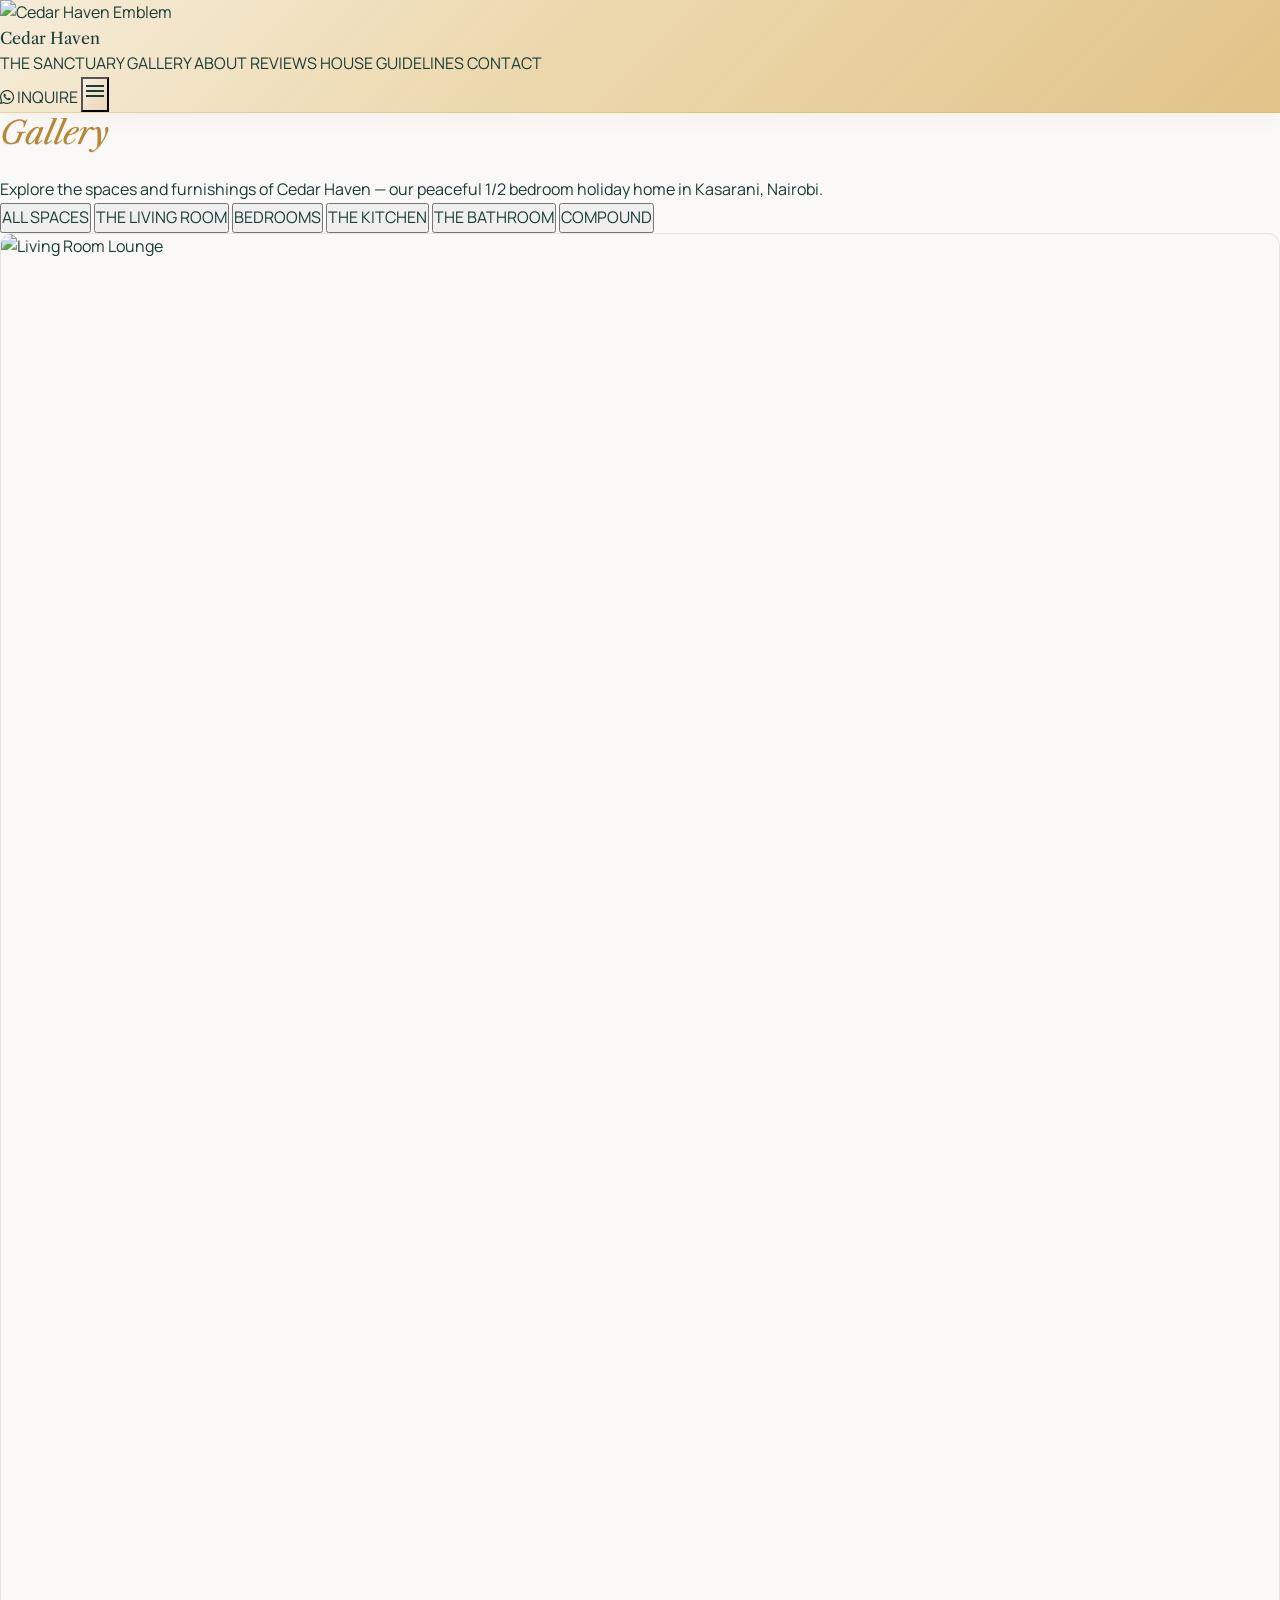
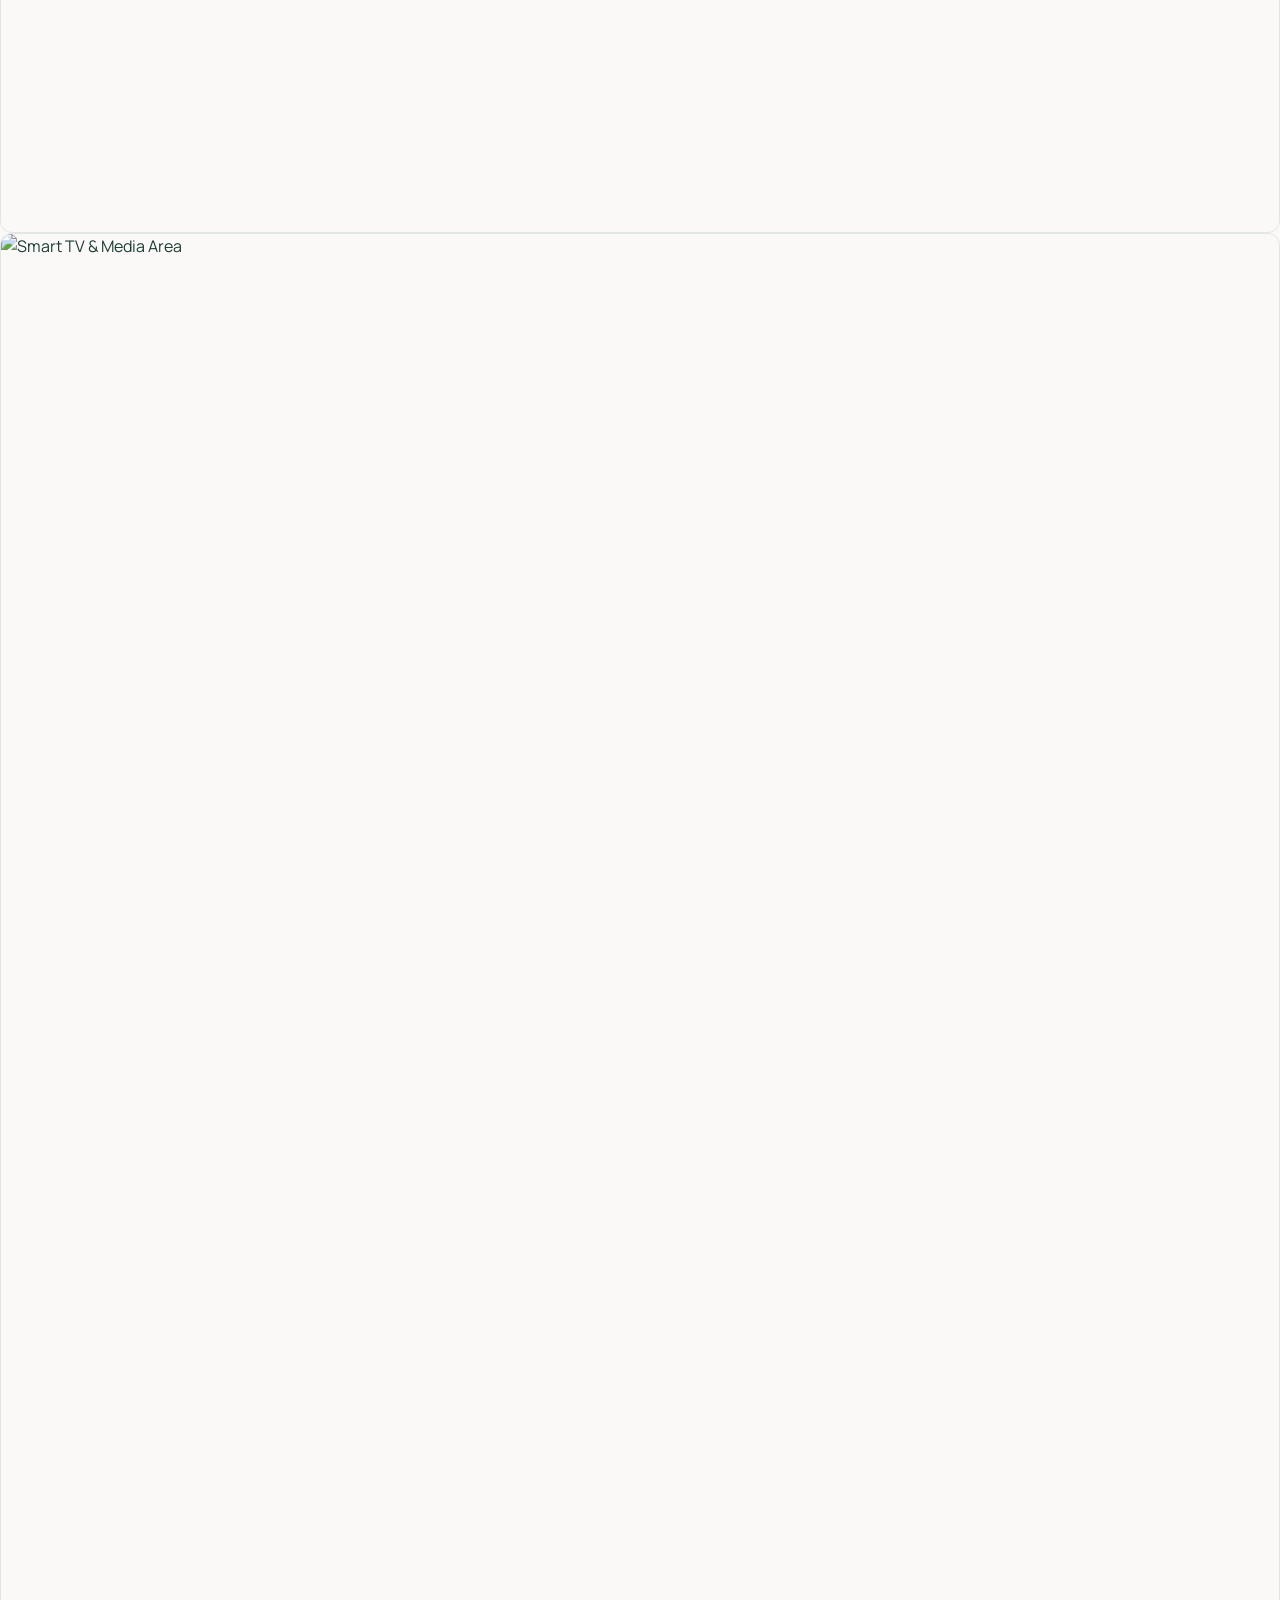
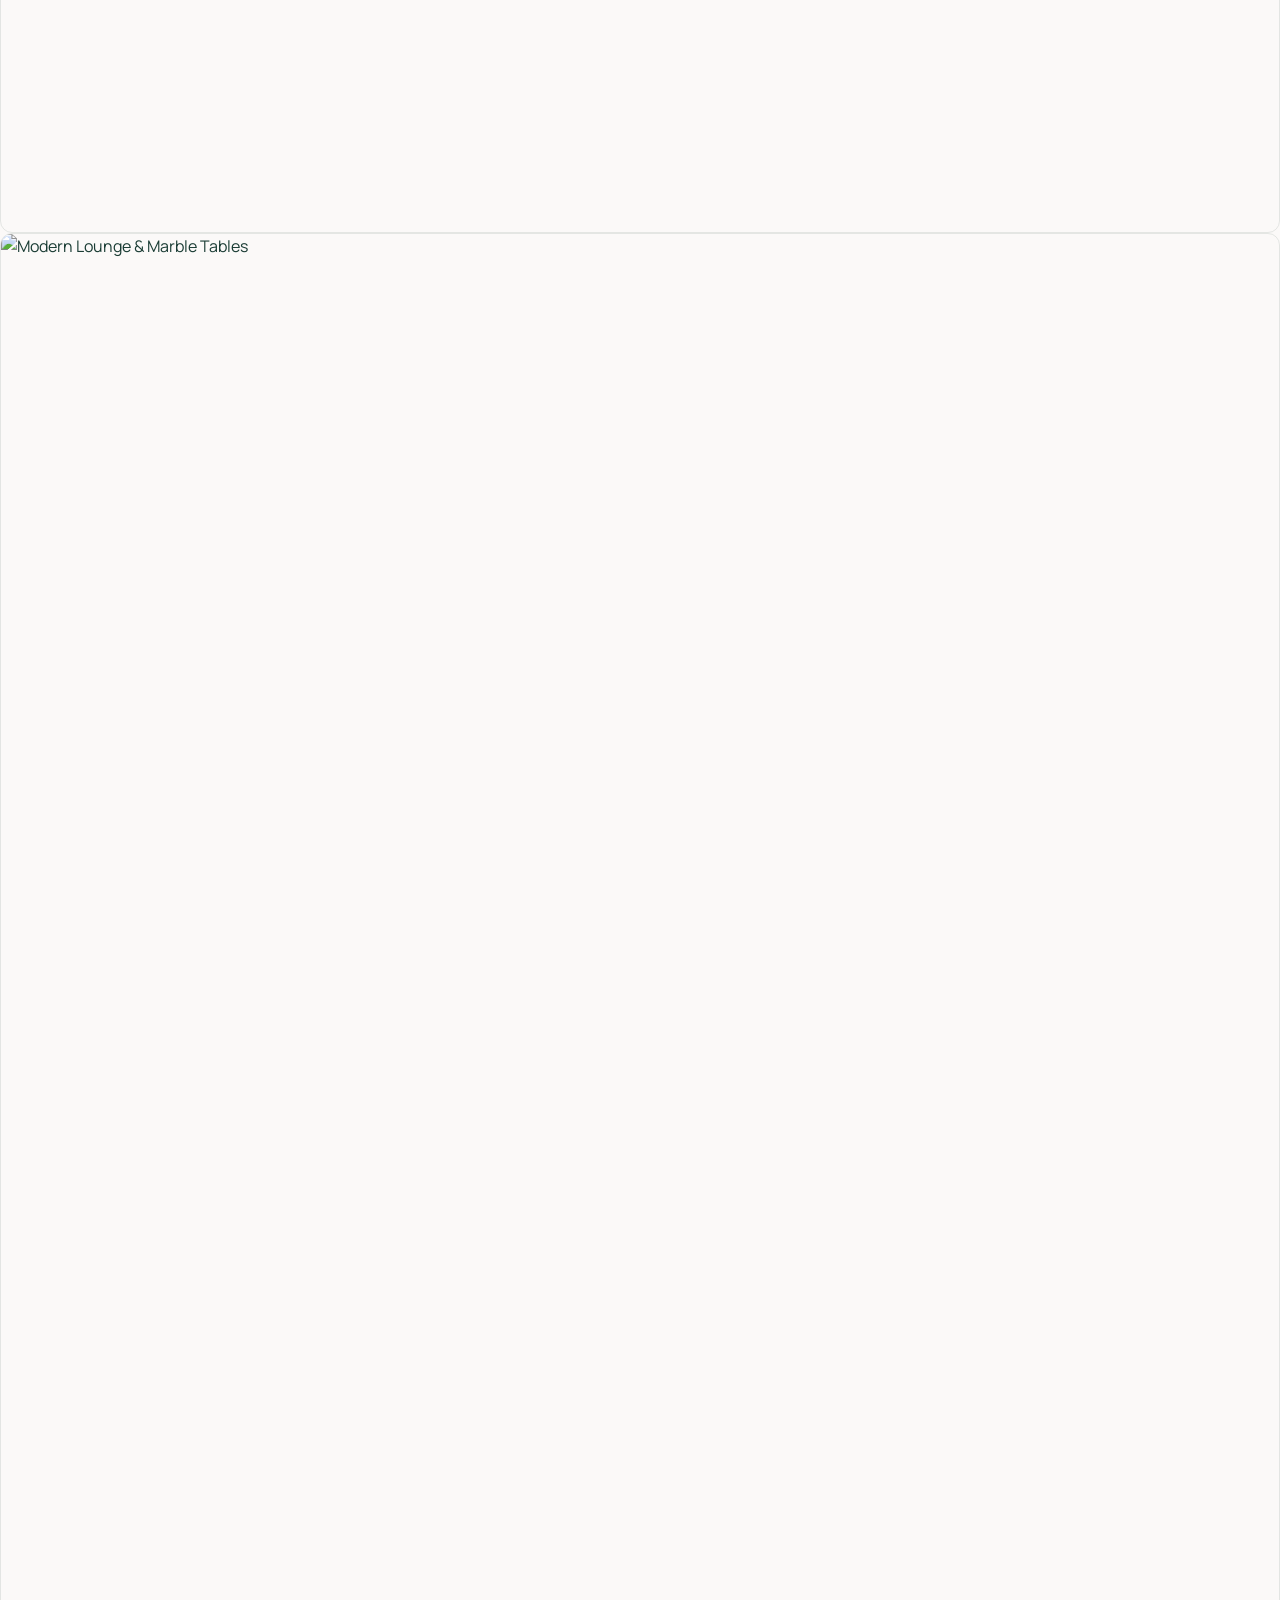
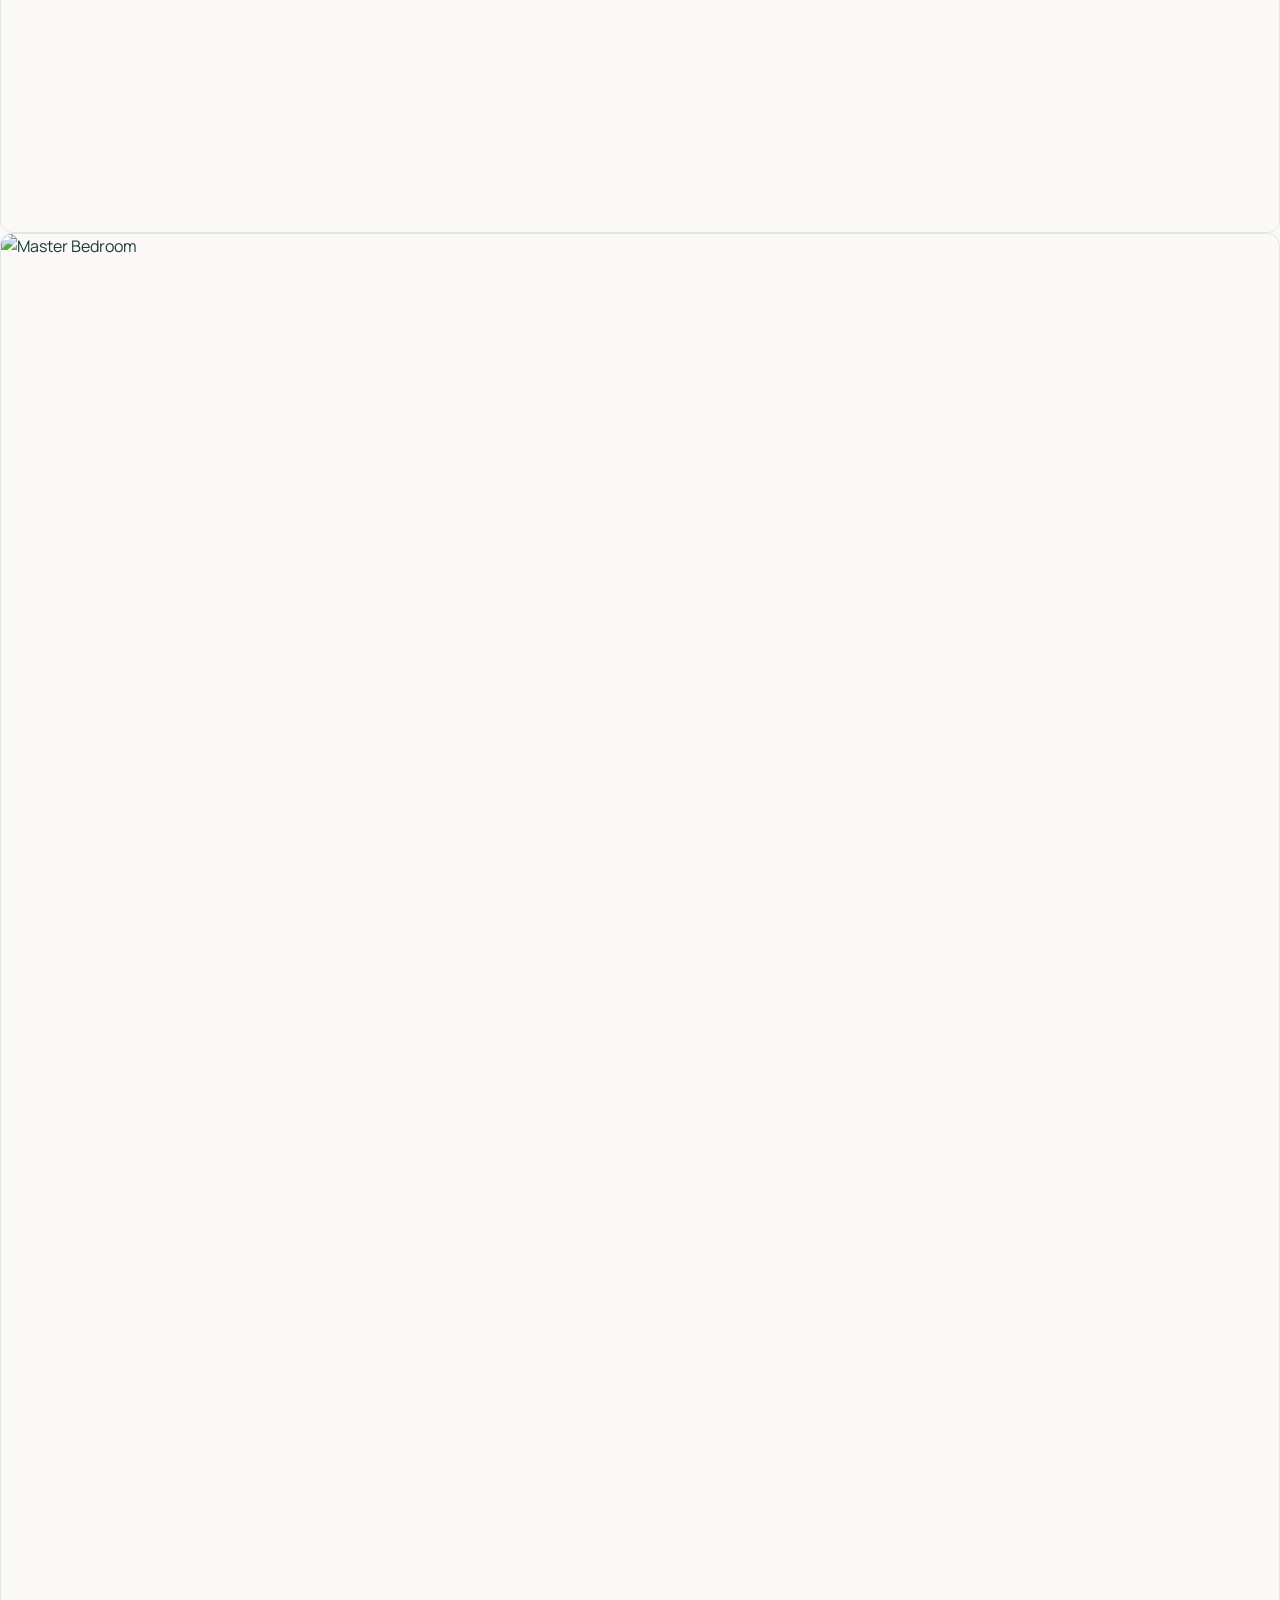
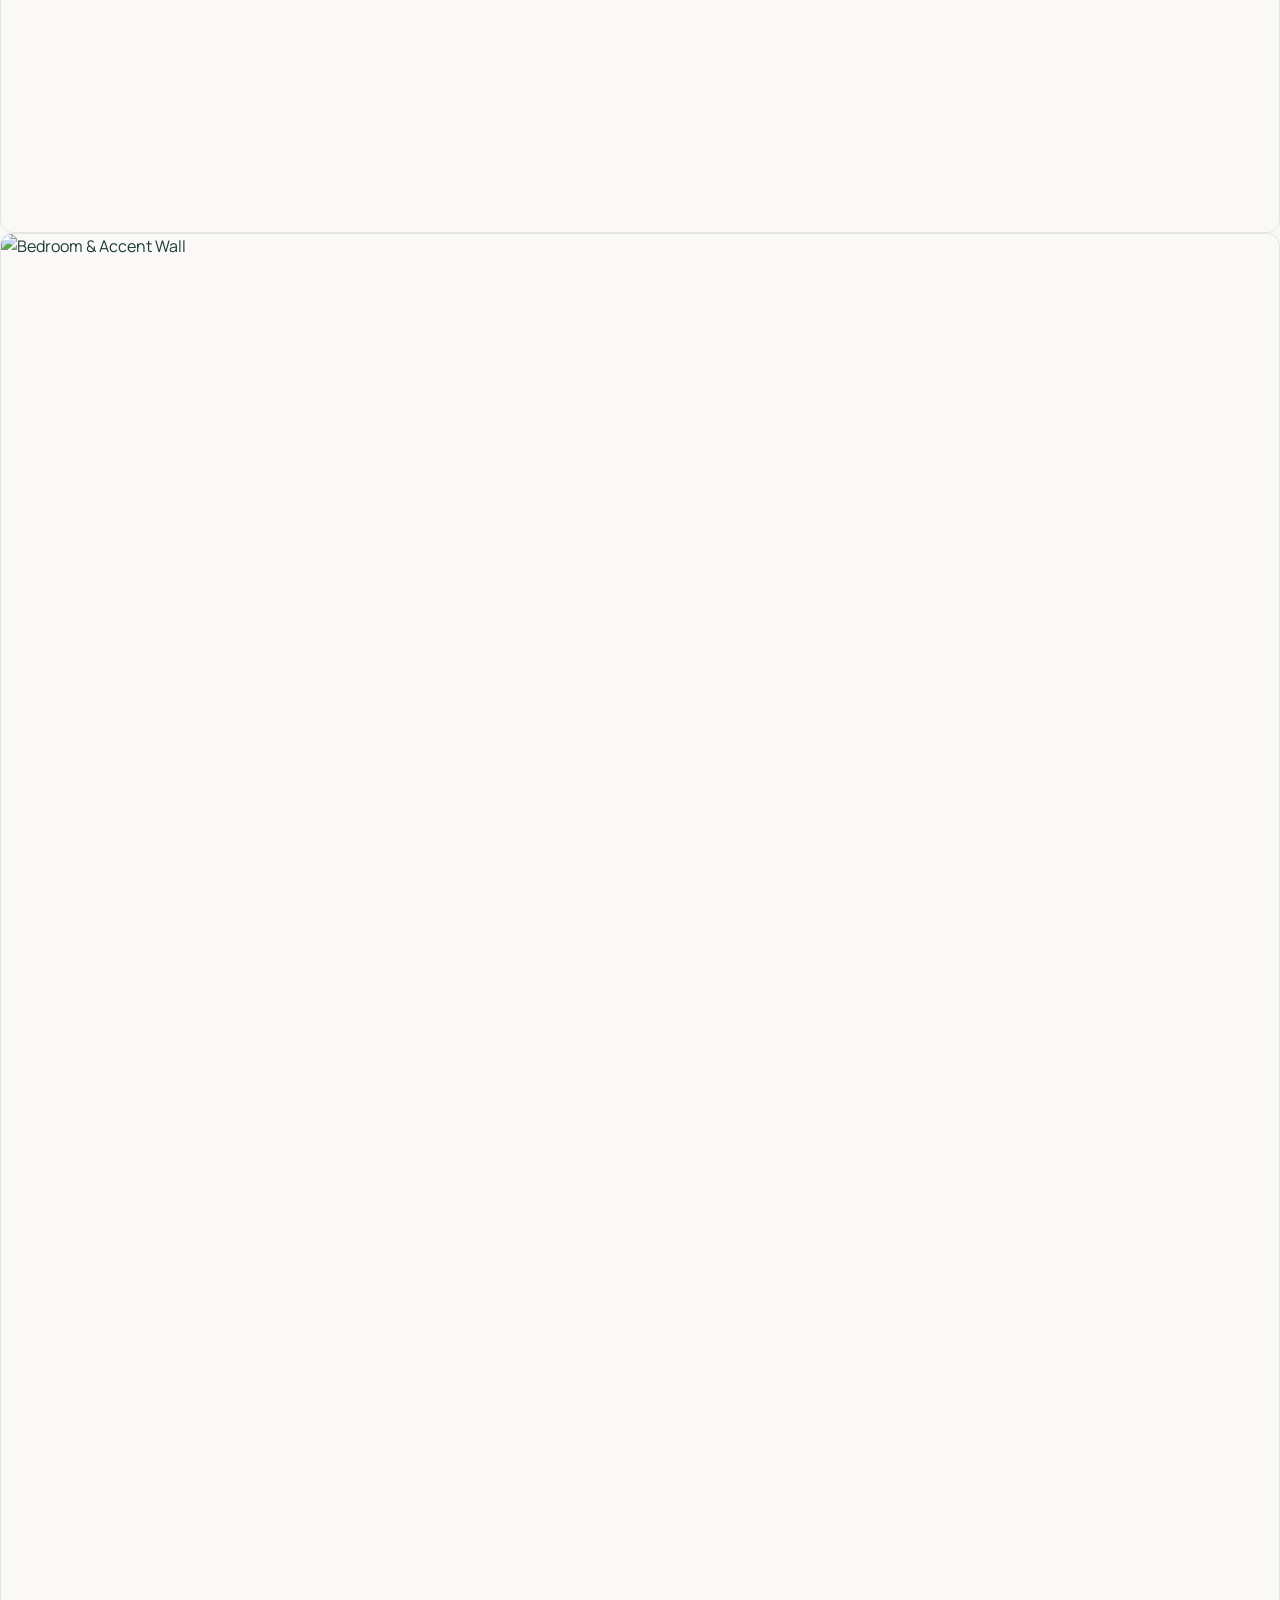
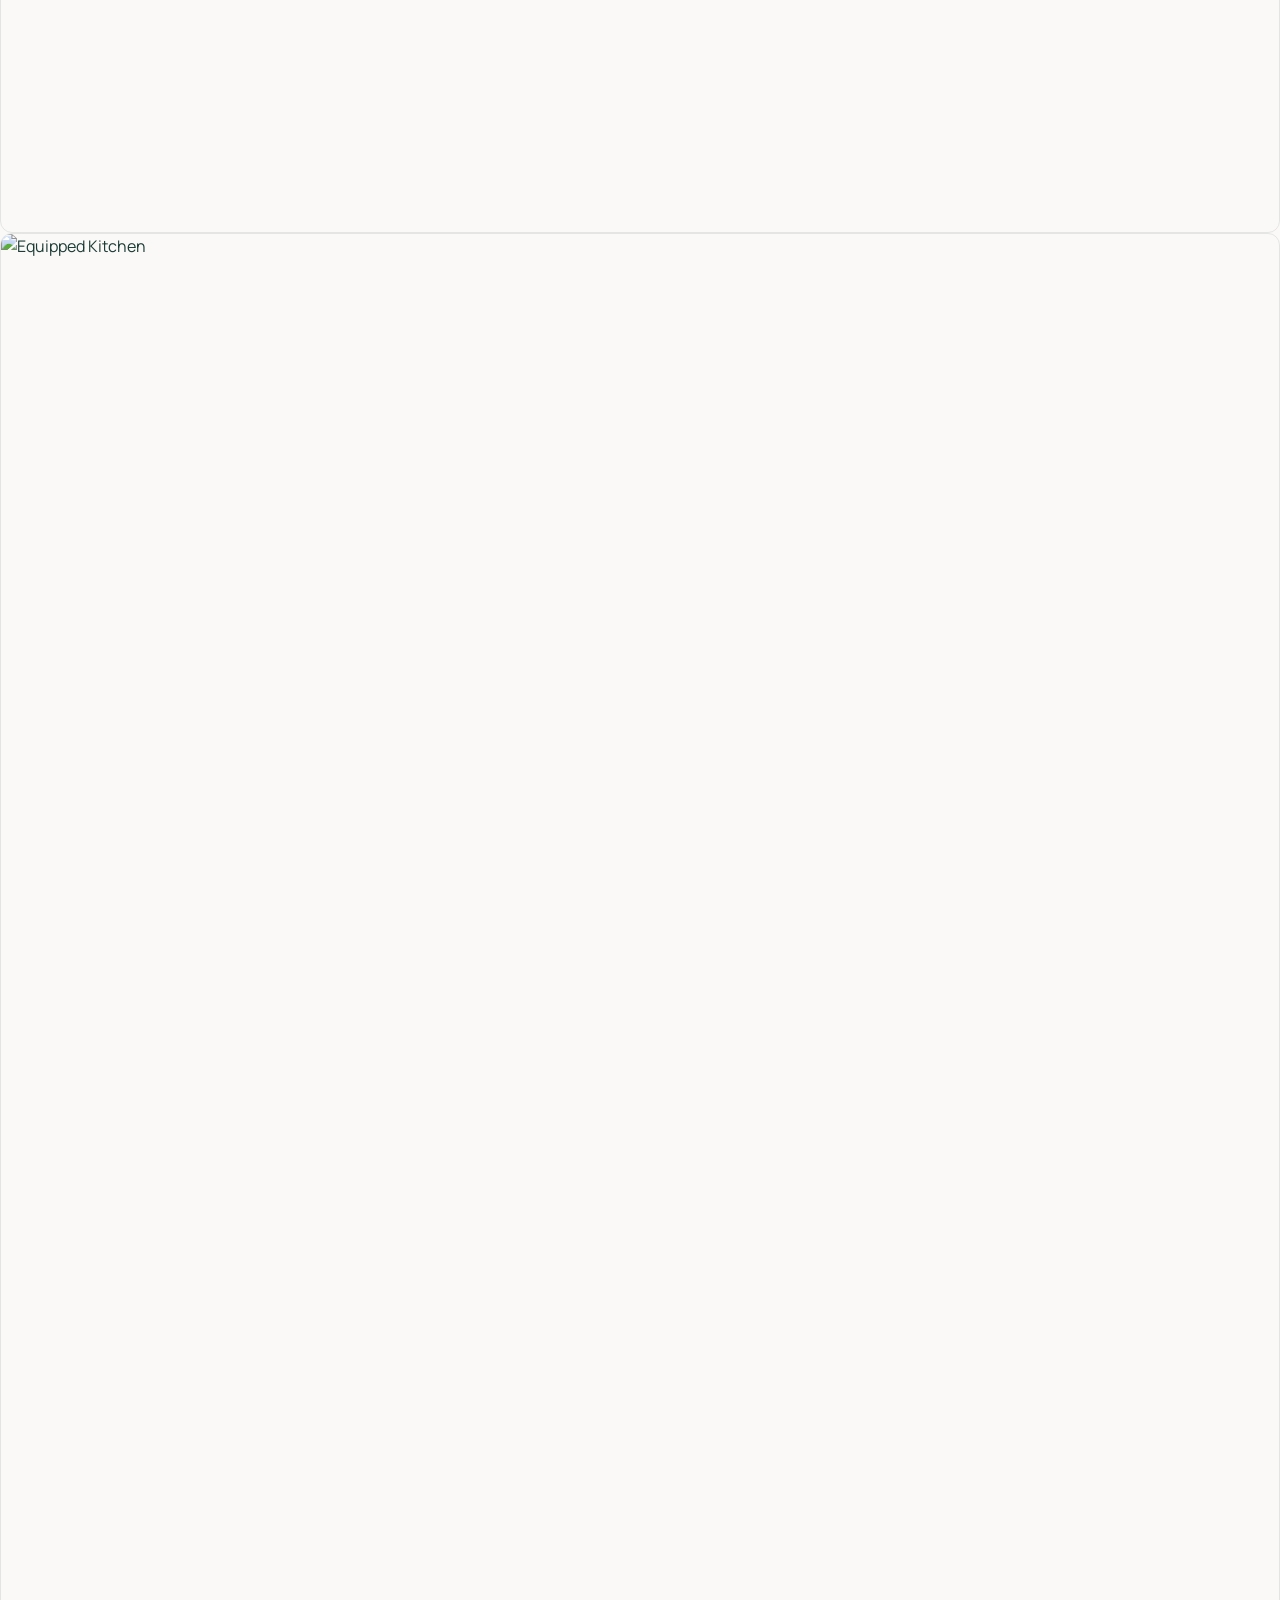
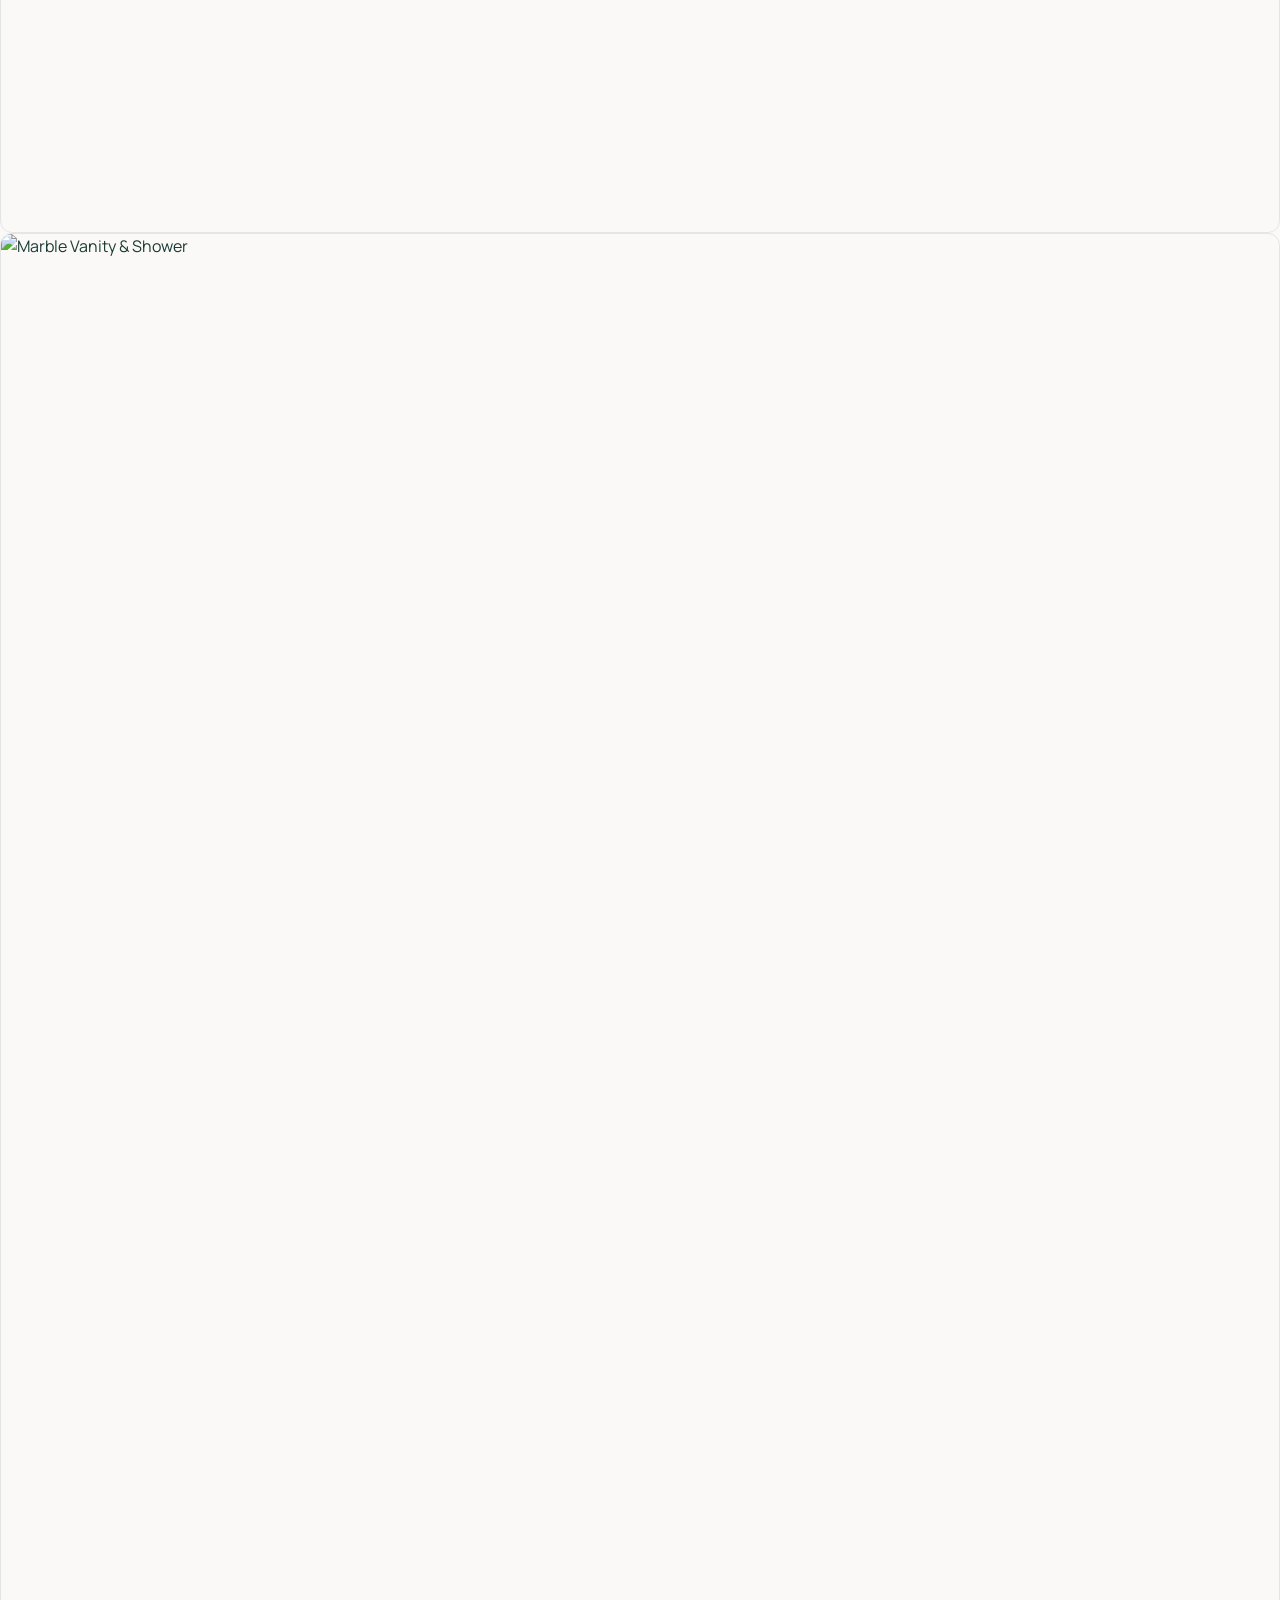
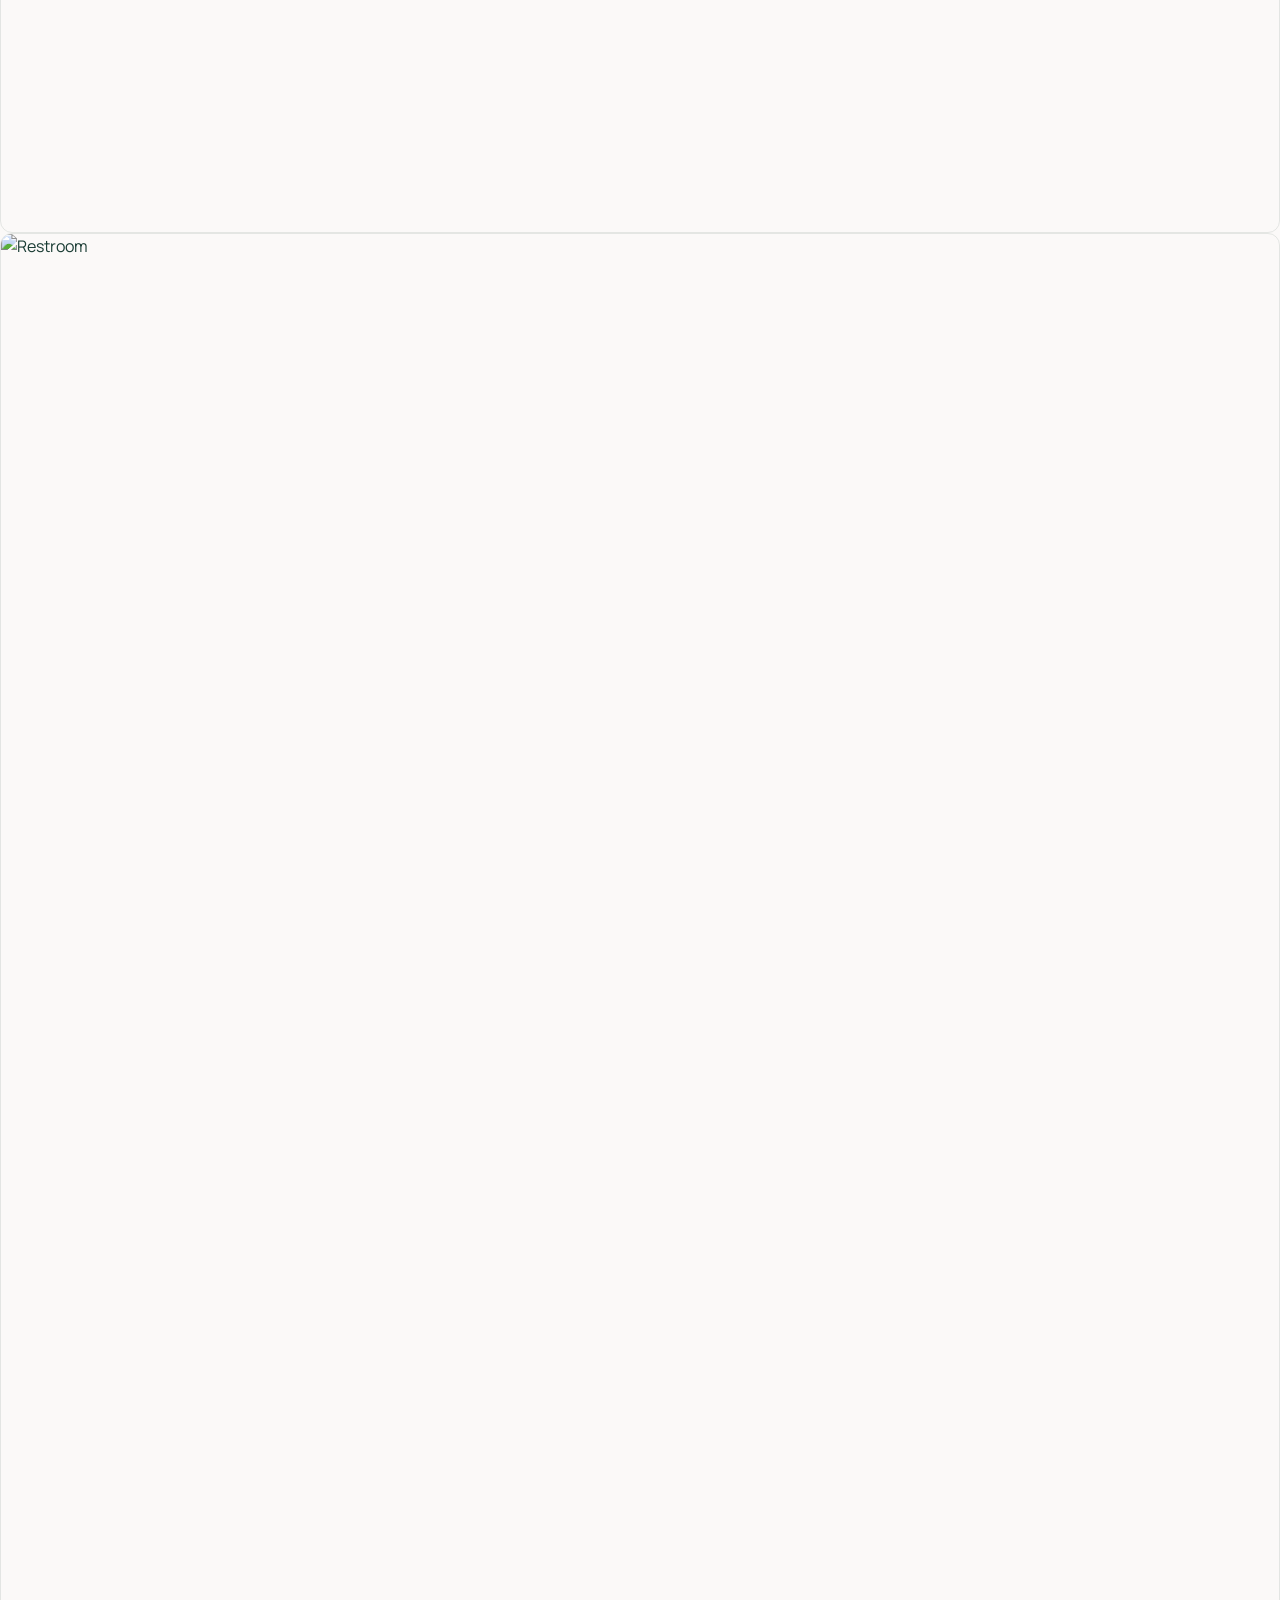
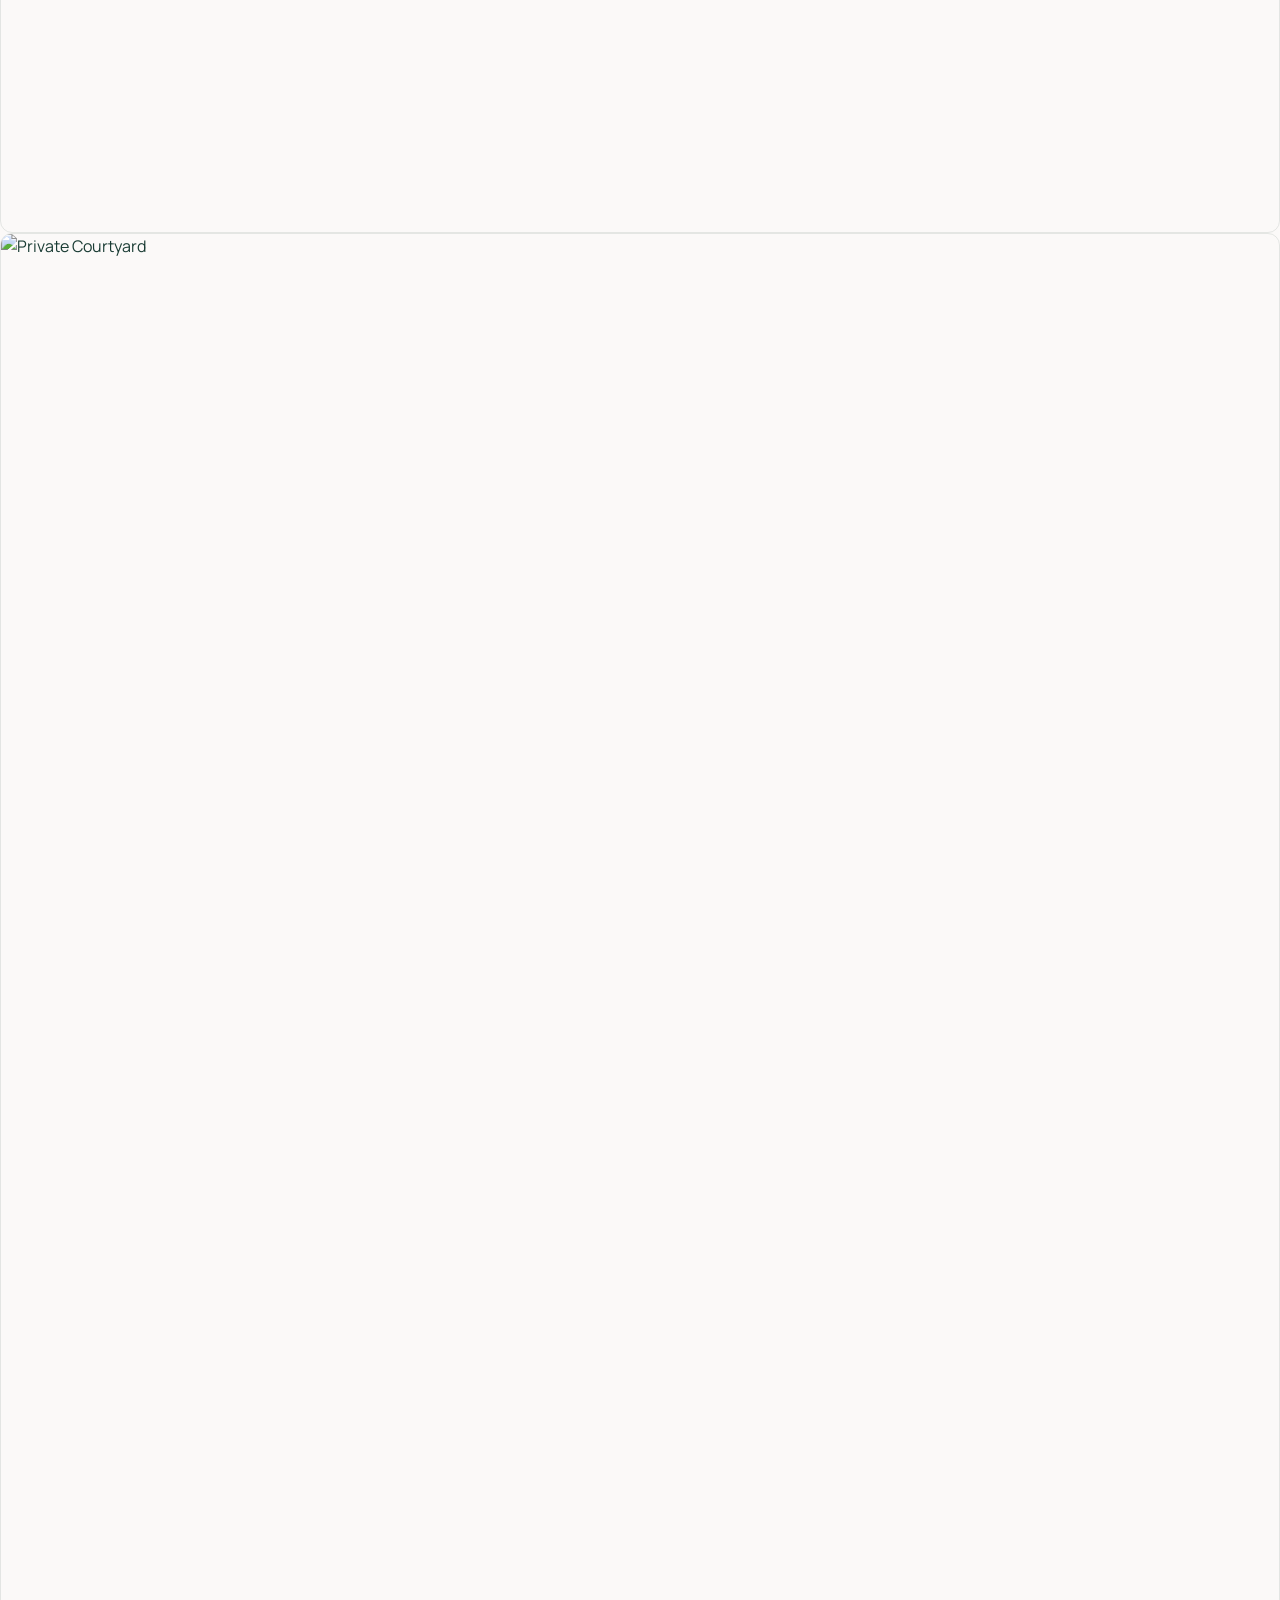
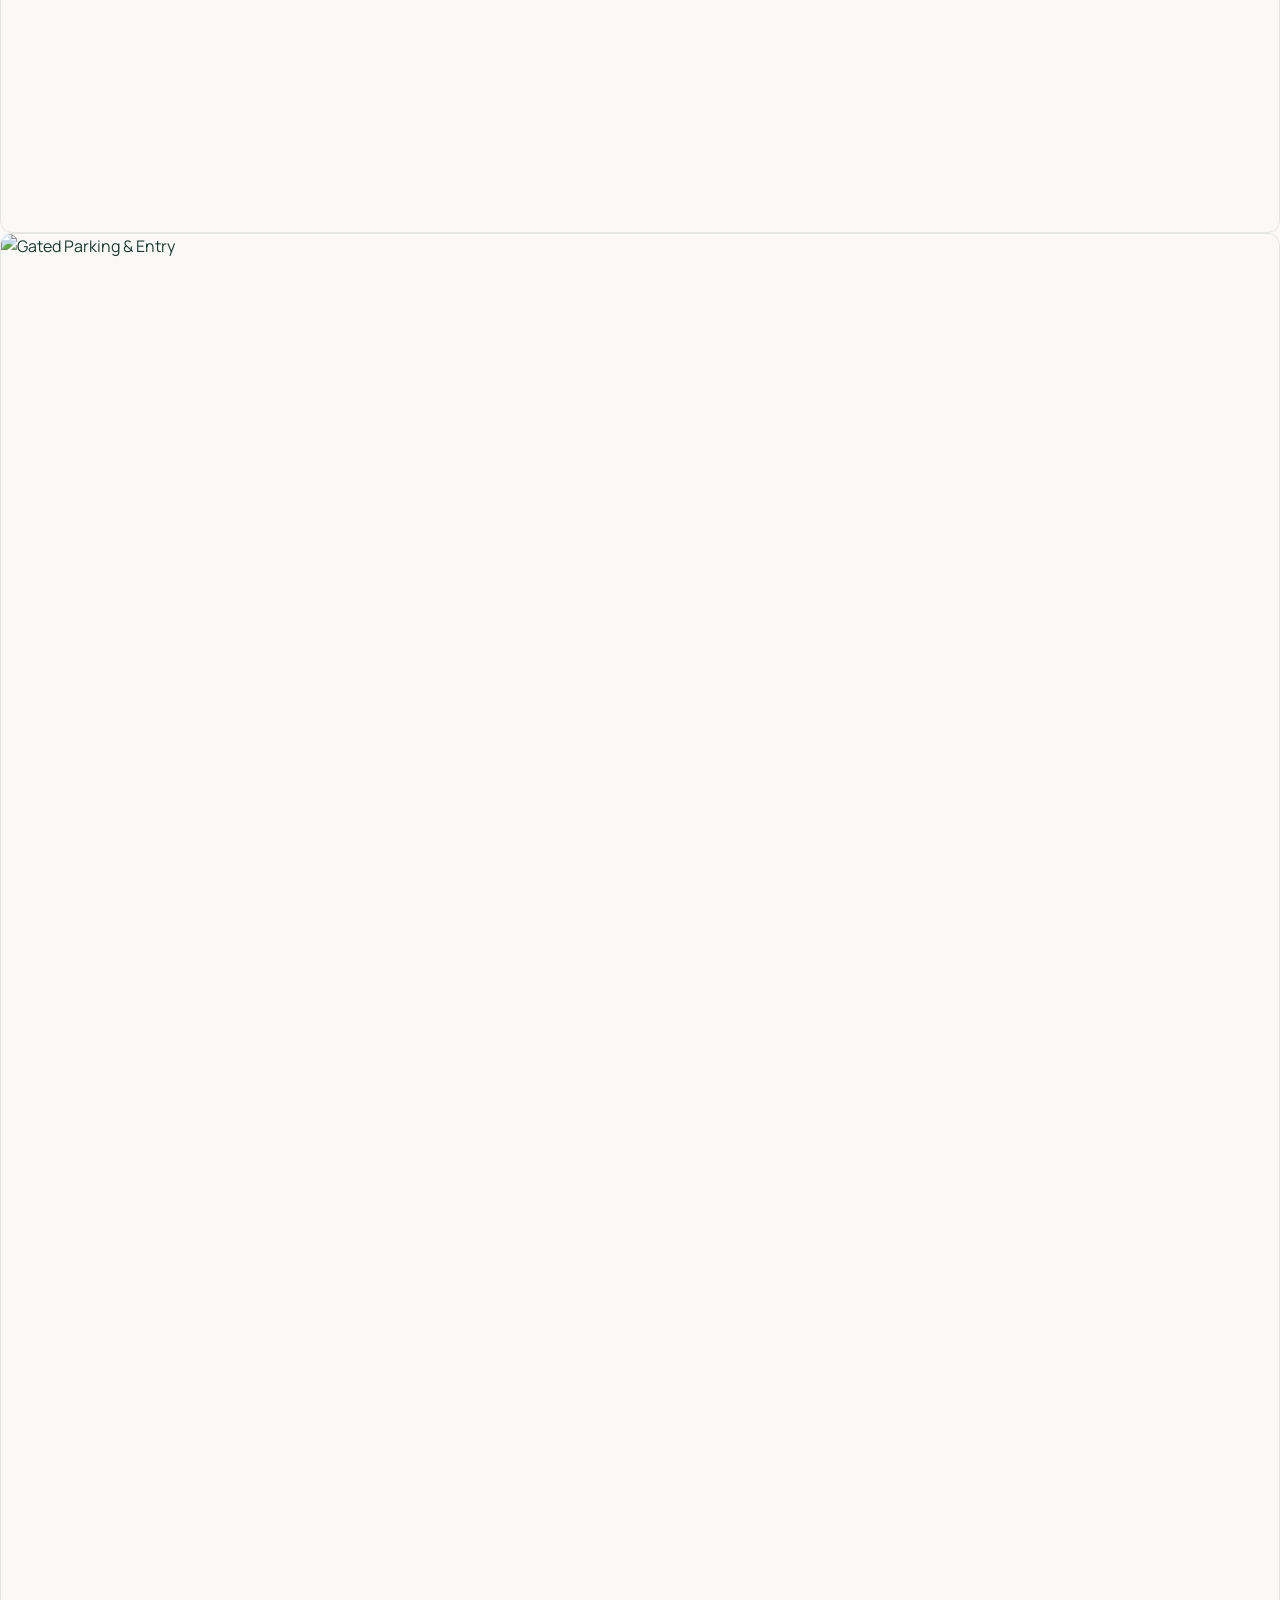
==== gallery.html @ fed71925 "Fixing stylesheet paths" ====
<!DOCTYPE html>
<html class="scroll-smooth" lang="en">
<head>
  <meta charset="utf-8">
  <meta content="width=device-width, initial-scale=1.0" name="viewport">
  <meta name="description" content="Explore the Cedar Haven gallery and discover the warm living spaces, elegant finishes, and peaceful details of our boutique sanctuary in Nairobi.">
  <meta name="keywords" content="Cedar Haven gallery, Kasarani home, boutique sanctuary photos, Nairobi stay interior, peaceful living space">
  <meta name="author" content="Cedar Haven">
  <meta property="og:title" content="Cedar Haven Gallery | Sanctuary Interiors">
  <meta property="og:description" content="A visual tour of Cedar Haven's tranquil interiors and guest-ready spaces in Kasarani, Nairobi.">
  <meta property="og:type" content="website">
  <meta property="og:image" content="https://lh3.googleusercontent.com/aida/[base64]">
  <meta name="twitter:card" content="summary_large_image">
  <meta name="theme-color" content="#1a3c34">
  <title>Gallery | Cedar Haven Boutique Sanctuary in Nairobi</title>

  <link href="https://fonts.googleapis.com" rel="preconnect">
  <link crossorigin="" href="https://fonts.gstatic.com" rel="preconnect">
  <link href="https://fonts.googleapis.com/css2?family=Libre+Caslon+Text:ital,wght@0,400;0,700;1,400&amp;family=Manrope:wght@400;500;600;700&amp;display=swap" rel="stylesheet">
  <link href="https://fonts.googleapis.com/css2?family=Material+Symbols+Outlined:wght,FILL@100..700,0..1&amp;display=swap" rel="stylesheet">
  <link rel="stylesheet" href="https://cdnjs.cloudflare.com/ajax/libs/font-awesome/6.5.1/css/all.min.css">

  <script src="https://cdn.tailwindcss.com"></script>
  <script id="tailwind-config">
    tailwind.config = {
      theme: {
        extend: {
          colors: {
            "primary": "#1a3c34",
            "primary-dark": "#122a24",
            "primary-container": "#1a3c34",
            "secondary": "#c5a059",
            "secondary-gold": "#b38938",
            "surface": "#fbf9f8",
            "surface-dim": "#f4f1ee",
            "surface-container": "#f0ece7",
            "surface-container-high": "#e8e3dc",
            "on-surface": "#1b1c1c",
            "on-surface-variant": "#4a5d58",
            "outline": "#717976"
          },
          fontFamily: {
            headline: ["'Libre Caslon Text'", "serif"],
            body: ["'Manrope'", "sans-serif"]
          }
        }
      }
    };
  </script>

  <style>
    .font-serif-brand { font-family: 'Libre Caslon Text', serif; }
    .font-sans-brand { font-family: 'Manrope', sans-serif; }
    .transition-custom { transition: all 0.4s cubic-bezier(0.4, 0, 0.2, 1); }

    #mobile-sidebar {
      position: fixed;
      top: 0;
      right: 0;
      height: 100vh;
      width: 320px;
      max-width: 85vw;
      background: linear-gradient(160deg, #fdfbf7 0%, #f5ebd7 100%);
      z-index: 100;
      transform: translateX(100%);
      transition: transform 0.45s cubic-bezier(0.4, 0, 0.2, 1);
      box-shadow: -10px 0 40px rgba(14, 43, 32, 0.25);
      overflow-y: auto;
      display: flex;
      flex-direction: column;
    }
    #mobile-sidebar.open { transform: translateX(0); }

    #mobile-overlay {
      position: fixed;
      inset: 0;
      background: rgba(14, 43, 32, 0.55);
      backdrop-filter: blur(3px);
      -webkit-backdrop-filter: blur(3px);
      z-index: 90;
      opacity: 0;
      pointer-events: none;
      transition: opacity 0.4s ease;
    }
    #mobile-overlay.open { opacity: 1; pointer-events: auto; }

    .sidebar-link {
      display: flex;
      align-items: center;
      gap: 0.875rem;
      padding: 1rem 1.75rem;
      font-family: 'Manrope', sans-serif;
      font-size: 0.8125rem;
      letter-spacing: 0.18em;
      text-transform: uppercase;
      color: #1A3C34;
      font-weight: 500;
      border-bottom: 1px solid rgba(197, 160, 89, 0.15);
      transition: background 0.25s ease, color 0.25s ease, padding-left 0.25s ease;
      position: relative;
    }
    .sidebar-link:hover,
    .sidebar-link.active {
      background: rgba(197, 160, 89, 0.12);
      color: #C5A059;
      padding-left: 2rem;
    }
    .sidebar-link.active::before {
      content: '';
      position: absolute;
      left: 0; top: 0; bottom: 0;
      width: 4px;
      background: #C5A059;
    }
    .sidebar-link .material-symbols-outlined {
      font-size: 1.125rem;
      color: #C5A059;
    }

    body.sidebar-open { overflow: hidden; }

    #mobile-sidebar.open .sidebar-link {
      animation: slideInRight 0.4s ease forwards;
      opacity: 0;
    }
    #mobile-sidebar.open .sidebar-link:nth-child(1) { animation-delay: 0.10s; }
    #mobile-sidebar.open .sidebar-link:nth-child(2) { animation-delay: 0.15s; }
    #mobile-sidebar.open .sidebar-link:nth-child(3) { animation-delay: 0.20s; }
    #mobile-sidebar.open .sidebar-link:nth-child(4) { animation-delay: 0.25s; }
    #mobile-sidebar.open .sidebar-link:nth-child(5) { animation-delay: 0.30s; }
    #mobile-sidebar.open .sidebar-link:nth-child(6) { animation-delay: 0.35s; }

    @keyframes slideInRight {
      from { opacity: 0; transform: translateX(20px); }
      to   { opacity: 1; transform: translateX(0); }
    }

    .gallery-item {
      transition: opacity 0.35s ease, transform 0.35s ease, box-shadow 0.3s ease;
    }

    #lightbox { transition: opacity 0.3s ease; }
  </style>

  <link rel="stylesheet" href="css/style.css">
  <link rel="stylesheet" href="css/responsive.css">
</head>

<body class="bg-surface font-sans-brand text-on-surface flex flex-col min-h-screen selection:bg-secondary/20 selection:text-primary">

<!-- ==================== MOBILE SIDEBAR ==================== -->
<div id="mobile-overlay" aria-hidden="true"></div>

<aside id="mobile-sidebar" role="dialog" aria-modal="true" aria-label="Mobile navigation">
  <div class="flex items-center justify-between px-6 py-6 border-b border-secondary/25">
    <a href="index.html" class="flex items-center gap-3">
      <div class="w-11 h-11 rounded-full overflow-hidden border border-secondary/50 shadow-sm flex-shrink-0 bg-primary">
        <img src="https://lh3.googleusercontent.com/aida/[base64]" alt="Cedar Haven Emblem" class="w-full h-full object-cover">
      </div>
      <div class="flex flex-col leading-none">
        <span class="font-serif-brand text-lg tracking-[0.2em] text-primary font-semibold">CEDAR HAVEN</span>
        <span class="text-[9px] uppercase tracking-[0.3em] text-secondary font-semibold mt-1">Boutique Sanctuary</span>
      </div>
    </a>
    <button id="sidebar-close" class="w-9 h-9 rounded-full bg-white/70 border border-secondary/40 flex items-center justify-center text-primary hover:bg-secondary hover:text-white transition-colors" aria-label="Close menu">
      <span class="material-symbols-outlined text-xl">close</span>
    </button>
  </div>

  <nav class="flex flex-col flex-1 py-3">
    <a href="index.html" class="sidebar-link">
      <span class="material-symbols-outlined">home</span>
      <span>The Sanctuary</span>
    </a>
    <a href="gallery.html" class="sidebar-link active">
      <span class="material-symbols-outlined">photo_library</span>
      <span>Gallery</span>
    </a>
    <a href="about.html" class="sidebar-link">
      <span class="material-symbols-outlined">info</span>
      <span>About</span>
    </a>
    <a href="reviews.html" class="sidebar-link">
      <span class="material-symbols-outlined">star</span>
      <span>Reviews</span>
    </a>
    <a href="house-guidelines.html" class="sidebar-link">
      <span class="material-symbols-outlined">gavel</span>
      <span>House Guidelines</span>
    </a>
    <a href="contact.html" class="sidebar-link">
      <span class="material-symbols-outlined">mail</span>
      <span>Contact</span>
    </a>
  </nav>

  <div class="px-6 pb-6 pt-3 border-t border-secondary/25">
    <a href="https://wa.me/254142202815?text=Hello%20Cedar%20Haven%2C%20I%20would%20like%20to%20inquire%20about%20a%20stay" target="_blank" rel="noopener noreferrer" class="flex items-center justify-center gap-2.5 w-full py-3.5 bg-primary text-white rounded-full text-xs font-bold uppercase tracking-[0.2em] shadow-md hover:bg-primary-dark transition-colors">
      <i class="fa-brands fa-whatsapp text-base"></i>
      <span>Inquire via WhatsApp</span>
    </a>
    <p class="text-center text-[10px] tracking-widest uppercase text-primary/50 mt-4">
      Kasarani · Nairobi · Kenya
    </p>
  </div>
</aside>

<!-- ==================== HEADER ==================== -->
<header class="sticky top-0 w-full z-50 transition-all" style="background: linear-gradient(135deg, rgba(245, 235, 215, 0.96) 0%, rgba(236, 215, 171, 0.94) 40%, rgba(223, 190, 126, 0.92) 100%); backdrop-filter: blur(12px); -webkit-backdrop-filter: blur(12px); border-bottom: 1px solid rgba(197, 160, 89, 0.35); box-shadow: rgba(119, 90, 25, 0.08) 0px 4px 20px -2px;">

  <div class="max-w-7xl mx-auto px-6 lg:px-12 h-24 flex items-center justify-between">

    <a href="index.html" class="flex items-center gap-3.5 group">
      <div class="w-11 h-11 rounded-full overflow-hidden border border-secondary/40 shadow-sm flex-shrink-0 bg-primary">
        <img src="https://lh3.googleusercontent.com/aida/[base64]" alt="Cedar Haven Emblem" class="w-full h-full object-cover">
      </div>
      <span class="font-serif-brand text-2xl tracking-[0.18em] uppercase text-primary font-medium group-hover:text-secondary transition-colors duration-300">
        Cedar Haven
      </span>
    </a>

    <nav class="hidden md:flex items-center gap-7 lg:gap-9">
      <a href="index.html" class="font-sans-brand text-xs font-semibold tracking-[0.16em] uppercase text-primary/70 hover:text-secondary transition-colors duration-300">THE SANCTUARY</a>
      <a href="gallery.html" class="font-sans-brand text-xs font-semibold tracking-[0.16em] uppercase text-primary border-b-2 border-secondary pb-0.5">GALLERY</a>
      <a href="about.html" class="font-sans-brand text-xs font-semibold tracking-[0.16em] uppercase text-primary/70 hover:text-secondary transition-colors duration-300">ABOUT</a>
      <a href="reviews.html" class="font-sans-brand text-xs font-semibold tracking-[0.16em] uppercase text-primary/70 hover:text-secondary transition-colors duration-300">REVIEWS</a>
      <a href="house-guidelines.html" class="font-sans-brand text-xs font-semibold tracking-[0.16em] uppercase text-primary/70 hover:text-secondary transition-colors duration-300">HOUSE GUIDELINES</a>
      <a href="contact.html" class="font-sans-brand text-xs font-semibold tracking-[0.16em] uppercase text-primary/70 hover:text-secondary transition-colors duration-300">CONTACT</a>
    </nav>

    <div class="flex items-center gap-4">
      <a href="https://wa.me/254142202815" target="_blank" rel="noopener noreferrer" class="hidden sm:inline-flex items-center gap-2 px-5 py-2.5 rounded-full border border-secondary/60 text-primary text-xs font-semibold tracking-wider hover:bg-secondary hover:text-white transition-all duration-300">
        <i class="fa-brands fa-whatsapp text-sm text-[#25D366]"></i>
        <span>INQUIRE</span>
      </a>
      <button id="sidebar-open" class="md:hidden w-11 h-11 rounded-full border border-secondary/60 flex items-center justify-center text-primary hover:bg-secondary hover:text-white transition-all shadow-sm" style="background: linear-gradient(135deg, #f7efe1 0%, #ebd7b2 100%);" aria-label="Open Navigation Menu">
        <span class="material-symbols-outlined text-2xl">menu</span>
      </button>
    </div>
  </div>
</header>

<!-- ==================== MAIN GALLERY ==================== -->
<main class="flex-1 w-full max-w-7xl mx-auto px-6 lg:px-12 py-14 lg:py-20 flex flex-col items-center">

  <!-- Title -->
  <div class="flex flex-col items-center text-center max-w-3xl mb-14">
    <h1 class="font-serif-brand text-4xl sm:text-5xl lg:text-6xl tracking-tight mb-4" style="font-style: italic; color: rgb(179, 137, 56); text-shadow: rgba(197, 160, 89, 0.15) 0px 1px 2px;">
      Gallery
    </h1>
    <p class="font-sans-brand text-base sm:text-lg text-on-surface-variant font-normal leading-relaxed">
      Explore the spaces and furnishings of Cedar Haven — our peaceful 1/2 bedroom holiday home in Kasarani, Nairobi.
    </p>
  </div>

  <!-- Filter Tabs -->
  <div class="w-full flex justify-center mb-12">
    <div class="inline-flex flex-wrap justify-center gap-2 sm:gap-4 p-1.5 rounded-full bg-surface-container/70 border border-black/5" id="gallery-filters">
      <button class="filter-btn px-5 py-2 rounded-full text-xs font-semibold tracking-wider uppercase text-white bg-primary shadow-sm transition-custom" data-filter="all">ALL SPACES</button>
      <button class="filter-btn px-5 py-2 rounded-full text-xs font-semibold tracking-wider uppercase text-on-surface-variant hover:text-primary hover:bg-white/60 transition-custom" data-filter="living">THE LIVING ROOM</button>
      <button class="filter-btn px-5 py-2 rounded-full text-xs font-semibold tracking-wider uppercase text-on-surface-variant hover:text-primary hover:bg-white/60 transition-custom" data-filter="bedroom">BEDROOMS</button>
      <button class="filter-btn px-5 py-2 rounded-full text-xs font-semibold tracking-wider uppercase text-on-surface-variant hover:text-primary hover:bg-white/60 transition-custom" data-filter="kitchen">THE KITCHEN</button>
      <button class="filter-btn px-5 py-2 rounded-full text-xs font-semibold tracking-wider uppercase text-on-surface-variant hover:text-primary hover:bg-white/60 transition-custom" data-filter="bathroom">THE BATHROOM</button>
      <button class="filter-btn px-5 py-2 rounded-full text-xs font-semibold tracking-wider uppercase text-on-surface-variant hover:text-primary hover:bg-white/60 transition-custom" data-filter="surroundings">COMPOUND</button>
    </div>
  </div>

  <!-- Gallery Grid -->
  <div class="grid grid-cols-1 md:grid-cols-2 lg:grid-cols-3 gap-8 w-full" id="gallery-grid">

    <!-- Item 1: Living Room Lounge -->
    <div class="gallery-item living group relative cursor-pointer h-[480px] rounded-2xl overflow-hidden bg-surface-container shadow-md border border-black/5 transition-custom" data-src="https://lh3.googleusercontent.com/aida/[base64]" data-category="The Living Room" data-title="Living Room Lounge" data-desc="Modular sofa with fluted accent wall and coffee tables.">
      <img alt="Living Room Lounge" class="w-full h-full object-cover transition-transform duration-700 ease-out group-hover:scale-105" src="https://lh3.googleusercontent.com/aida/[base64]">
      <div class="absolute top-4 right-4 z-20 w-8 h-8 rounded-full overflow-hidden bg-primary/80 backdrop-blur-md border border-secondary/40 shadow-sm p-0.5 opacity-90">
        <img src="https://lh3.googleusercontent.com/aida/[base64]" alt="Cedar Haven Logo" class="w-full h-full object-cover rounded-full">
      </div>
      <div class="absolute inset-0 bg-gradient-to-t from-primary/80 via-primary/20 to-transparent opacity-0 group-hover:opacity-100 transition-opacity duration-300 flex flex-col justify-end p-8 text-white">
        <span class="text-xs uppercase tracking-widest text-secondary font-semibold mb-1">The Living Room</span>
        <h3 class="font-serif-brand text-2xl text-white mb-2">Living Room Lounge</h3>
        <p class="text-xs text-white/80 line-clamp-2">Modular sofa with fluted accent wall and coffee tables.</p>
        <div class="mt-4 flex items-center gap-1.5 text-xs text-secondary font-semibold">
          <span>Enlarge View</span>
          <span class="material-symbols-outlined text-sm">fullscreen</span>
        </div>
      </div>
    </div>

    <!-- Item 2: Smart TV & Media Area -->
    <div class="gallery-item living group relative cursor-pointer h-[480px] rounded-2xl overflow-hidden bg-surface-container shadow-md border border-black/5 transition-custom" data-src="https://lh3.googleusercontent.com/aida-public/[base64]" data-category="The Living Room" data-title="Smart TV &amp; Media Area" data-desc="Smart TV, fast Wi-Fi, and beverage station.">
      <img alt="Smart TV &amp; Media Area" class="w-full h-full object-cover transition-transform duration-700 ease-out group-hover:scale-105" src="https://lh3.googleusercontent.com/aida-public/[base64]">
      <div class="absolute top-4 right-4 z-20 w-8 h-8 rounded-full overflow-hidden bg-primary/80 backdrop-blur-md border border-secondary/40 shadow-sm p-0.5 opacity-90">
        <img src="https://lh3.googleusercontent.com/aida/[base64]" alt="Cedar Haven Logo" class="w-full h-full object-cover rounded-full">
      </div>
      <div class="absolute inset-0 bg-gradient-to-t from-primary/80 via-primary/20 to-transparent opacity-0 group-hover:opacity-100 transition-opacity duration-300 flex flex-col justify-end p-8 text-white">
        <span class="text-xs uppercase tracking-widest text-secondary font-semibold mb-1">The Living Room</span>
        <h3 class="font-serif-brand text-2xl text-white mb-2">Smart TV &amp; Media Area</h3>
        <p class="text-xs text-white/80 line-clamp-2">Smart TV, fast Wi-Fi, and beverage station.</p>
        <div class="mt-4 flex items-center gap-1.5 text-xs text-secondary font-semibold">
          <span>Enlarge View</span>
          <span class="material-symbols-outlined text-sm">fullscreen</span>
        </div>
      </div>
    </div>

    <!-- Item 3: Modern Lounge & Marble Tables -->
    <div class="gallery-item living group relative cursor-pointer h-[480px] rounded-2xl overflow-hidden bg-surface-container shadow-md border border-black/5 transition-custom" data-src="https://lh3.googleusercontent.com/aida-public/[base64]" data-category="The Living Room" data-title="Modern Lounge &amp; Marble Tables" data-desc="Cream sectional sofa, nested marble coffee tables, and sheer curtain light.">
      <img alt="Modern Lounge &amp; Marble Tables" class="w-full h-full object-cover transition-transform duration-700 ease-out group-hover:scale-105" src="https://lh3.googleusercontent.com/aida-public/[base64]">
      <div class="absolute top-4 right-4 z-20 w-8 h-8 rounded-full overflow-hidden bg-primary/80 backdrop-blur-md border border-secondary/40 shadow-sm p-0.5 opacity-90">
        <img src="https://lh3.googleusercontent.com/aida/[base64]" alt="Cedar Haven Logo" class="w-full h-full object-cover rounded-full">
      </div>
      <div class="absolute inset-0 bg-gradient-to-t from-primary/80 via-primary/20 to-transparent opacity-0 group-hover:opacity-100 transition-opacity duration-300 flex flex-col justify-end p-8 text-white">
        <span class="text-xs uppercase tracking-widest text-secondary font-semibold mb-1">The Living Room</span>
        <h3 class="font-serif-brand text-2xl text-white mb-2">Modern Lounge &amp; Marble Tables</h3>
        <p class="text-xs text-white/80 line-clamp-2">Cream sectional sofa, nested marble coffee tables, and sheer curtain light.</p>
        <div class="mt-4 flex items-center gap-1.5 text-xs text-secondary font-semibold">
          <span>Enlarge View</span>
          <span class="material-symbols-outlined text-sm">fullscreen</span>
        </div>
      </div>
    </div>

    <!-- Item 4: Master Bedroom -->
    <div class="gallery-item bedroom group relative cursor-pointer h-[480px] rounded-2xl overflow-hidden bg-surface-container shadow-md border border-black/5 transition-custom" data-src="https://lh3.googleusercontent.com/aida/[base64]" data-category="Bedrooms" data-title="Master Bedroom" data-desc="Plush velvet headboard with fresh white bedding.">
      <img alt="Master Bedroom" class="w-full h-full object-cover transition-transform duration-700 ease-out group-hover:scale-105" src="https://lh3.googleusercontent.com/aida/[base64]">
      <div class="absolute top-4 right-4 z-20 w-8 h-8 rounded-full overflow-hidden bg-primary/80 backdrop-blur-md border border-secondary/40 shadow-sm p-0.5 opacity-90">
        <img src="https://lh3.googleusercontent.com/aida/[base64]" alt="Cedar Haven Logo" class="w-full h-full object-cover rounded-full">
      </div>
      <div class="absolute inset-0 bg-gradient-to-t from-primary/80 via-primary/20 to-transparent opacity-0 group-hover:opacity-100 transition-opacity duration-300 flex flex-col justify-end p-8 text-white">
        <span class="text-xs uppercase tracking-widest text-secondary font-semibold mb-1">Bedrooms</span>
        <h3 class="font-serif-brand text-2xl text-white mb-2">Master Bedroom</h3>
        <p class="text-xs text-white/80 line-clamp-2">Plush velvet headboard with fresh white bedding.</p>
        <div class="mt-4 flex items-center gap-1.5 text-xs text-secondary font-semibold">
          <span>Enlarge View</span>
          <span class="material-symbols-outlined text-sm">fullscreen</span>
        </div>
      </div>
    </div>

    <!-- Item 5: Bedroom & Accent Wall -->
    <div class="gallery-item bedroom group relative cursor-pointer h-[480px] rounded-2xl overflow-hidden bg-surface-container shadow-md border border-black/5 transition-custom" data-src="https://lh3.googleusercontent.com/aida-public/[base64]" data-category="Bedrooms" data-title="Bedroom &amp; Accent Wall" data-desc="Striped feature wall with bedside lamp and fresh towels.">
      <img alt="Bedroom &amp; Accent Wall" class="w-full h-full object-cover transition-transform duration-700 ease-out group-hover:scale-105" src="https://lh3.googleusercontent.com/aida-public/[base64]">
      <div class="absolute top-4 right-4 z-20 w-8 h-8 rounded-full overflow-hidden bg-primary/80 backdrop-blur-md border border-secondary/40 shadow-sm p-0.5 opacity-90">
        <img src="https://lh3.googleusercontent.com/aida/[base64]" alt="Cedar Haven Logo" class="w-full h-full object-cover rounded-full">
      </div>
      <div class="absolute inset-0 bg-gradient-to-t from-primary/80 via-primary/20 to-transparent opacity-0 group-hover:opacity-100 transition-opacity duration-300 flex flex-col justify-end p-8 text-white">
        <span class="text-xs uppercase tracking-widest text-secondary font-semibold mb-1">Bedrooms</span>
        <h3 class="font-serif-brand text-2xl text-white mb-2">Bedroom &amp; Accent Wall</h3>
        <p class="text-xs text-white/80 line-clamp-2">Striped feature wall with bedside lamp and fresh towels.</p>
        <div class="mt-4 flex items-center gap-1.5 text-xs text-secondary font-semibold">
          <span>Enlarge View</span>
          <span class="material-symbols-outlined text-sm">fullscreen</span>
        </div>
      </div>
    </div>

    <!-- Item 6: Equipped Kitchen -->
    <div class="gallery-item kitchen group relative cursor-pointer h-[480px] rounded-2xl overflow-hidden bg-surface-container shadow-md border border-black/5 transition-custom" data-src="https://lh3.googleusercontent.com/aida/[base64]" data-category="The Kitchen" data-title="Equipped Kitchen" data-desc="Gas cooker, oven, granite counters, and cookware.">
      <img alt="Equipped Kitchen" class="w-full h-full object-cover transition-transform duration-700 ease-out group-hover:scale-105" src="https://lh3.googleusercontent.com/aida/[base64]">
      <div class="absolute top-4 right-4 z-20 w-8 h-8 rounded-full overflow-hidden bg-primary/80 backdrop-blur-md border border-secondary/40 shadow-sm p-0.5 opacity-90">
        <img src="https://lh3.googleusercontent.com/aida/[base64]" alt="Cedar Haven Logo" class="w-full h-full object-cover rounded-full">
      </div>
      <div class="absolute inset-0 bg-gradient-to-t from-primary/80 via-primary/20 to-transparent opacity-0 group-hover:opacity-100 transition-opacity duration-300 flex flex-col justify-end p-8 text-white">
        <span class="text-xs uppercase tracking-widest text-secondary font-semibold mb-1">The Kitchen</span>
        <h3 class="font-serif-brand text-2xl text-white mb-2">Equipped Kitchen</h3>
        <p class="text-xs text-white/80 line-clamp-2">Gas cooker, oven, granite counters, and cookware.</p>
        <div class="mt-4 flex items-center gap-1.5 text-xs text-secondary font-semibold">
          <span>Enlarge View</span>
          <span class="material-symbols-outlined text-sm">fullscreen</span>
        </div>
      </div>
    </div>

    <!-- Item 7: Marble Vanity & Shower -->
    <div class="gallery-item bathroom group relative cursor-pointer h-[480px] rounded-2xl overflow-hidden bg-surface-container shadow-md border border-black/5 transition-custom" data-src="https://lh3.googleusercontent.com/aida/[base64]" data-category="The Bathroom" data-title="Marble Vanity &amp; Shower" data-desc="Gold-veined marble walls with vanity sink and shower.">
      <img alt="Marble Vanity &amp; Shower" class="w-full h-full object-cover transition-transform duration-700 ease-out group-hover:scale-105" src="https://lh3.googleusercontent.com/aida/[base64]">
      <div class="absolute top-4 right-4 z-20 w-8 h-8 rounded-full overflow-hidden bg-primary/80 backdrop-blur-md border border-secondary/40 shadow-sm p-0.5 opacity-90">
        <img src="https://lh3.googleusercontent.com/aida/[base64]" alt="Cedar Haven Logo" class="w-full h-full object-cover rounded-full">
      </div>
      <div class="absolute inset-0 bg-gradient-to-t from-primary/80 via-primary/20 to-transparent opacity-0 group-hover:opacity-100 transition-opacity duration-300 flex flex-col justify-end p-8 text-white">
        <span class="text-xs uppercase tracking-widest text-secondary font-semibold mb-1">The Bathroom</span>
        <h3 class="font-serif-brand text-2xl text-white mb-2">Marble Vanity &amp; Shower</h3>
        <p class="text-xs text-white/80 line-clamp-2">Gold-veined marble walls with vanity sink and shower.</p>
        <div class="mt-4 flex items-center gap-1.5 text-xs text-secondary font-semibold">
          <span>Enlarge View</span>
          <span class="material-symbols-outlined text-sm">fullscreen</span>
        </div>
      </div>
    </div>

    <!-- Item 8: Restroom -->
    <div class="gallery-item bathroom group relative cursor-pointer h-[480px] rounded-2xl overflow-hidden bg-surface-container shadow-md border border-black/5 transition-custom" data-src="https://lh3.googleusercontent.com/aida/[base64]" data-category="The Bathroom" data-title="Restroom" data-desc="Clean modern toilet with marble porcelain finish.">
      <img alt="Restroom" class="w-full h-full object-cover transition-transform duration-700 ease-out group-hover:scale-105" src="https://lh3.googleusercontent.com/aida/[base64]">
      <div class="absolute top-4 right-4 z-20 w-8 h-8 rounded-full overflow-hidden bg-primary/80 backdrop-blur-md border border-secondary/40 shadow-sm p-0.5 opacity-90">
        <img src="https://lh3.googleusercontent.com/aida/[base64]" alt="Cedar Haven Logo" class="w-full h-full object-cover rounded-full">
      </div>
      <div class="absolute inset-0 bg-gradient-to-t from-primary/80 via-primary/20 to-transparent opacity-0 group-hover:opacity-100 transition-opacity duration-300 flex flex-col justify-end p-8 text-white">
        <span class="text-xs uppercase tracking-widest text-secondary font-semibold mb-1">The Bathroom</span>
        <h3 class="font-serif-brand text-2xl text-white mb-2">Restroom</h3>
        <p class="text-xs text-white/80 line-clamp-2">Clean modern toilet with marble porcelain finish.</p>
        <div class="mt-4 flex items-center gap-1.5 text-xs text-secondary font-semibold">
          <span>Enlarge View</span>
          <span class="material-symbols-outlined text-sm">fullscreen</span>
        </div>
      </div>
    </div>

    <!-- Item 9: Private Courtyard -->
    <div class="gallery-item surroundings group relative cursor-pointer h-[480px] rounded-2xl overflow-hidden bg-surface-container shadow-md border border-black/5 transition-custom" data-src="https://lh3.googleusercontent.com/aida-public/[base64]" data-category="Compound" data-title="Private Courtyard" data-desc="Quiet paved compound surrounded by trees.">
      <img alt="Private Courtyard" class="w-full h-full object-cover transition-transform duration-700 ease-out group-hover:scale-105" src="https://lh3.googleusercontent.com/aida-public/[base64]">
      <div class="absolute top-4 right-4 z-20 w-8 h-8 rounded-full overflow-hidden bg-primary/80 backdrop-blur-md border border-secondary/40 shadow-sm p-0.5 opacity-90">
        <img src="https://lh3.googleusercontent.com/aida/[base64]" alt="Cedar Haven Logo" class="w-full h-full object-cover rounded-full">
      </div>
      <div class="absolute inset-0 bg-gradient-to-t from-primary/80 via-primary/20 to-transparent opacity-0 group-hover:opacity-100 transition-opacity duration-300 flex flex-col justify-end p-8 text-white">
        <span class="text-xs uppercase tracking-widest text-secondary font-semibold mb-1">Compound</span>
        <h3 class="font-serif-brand text-2xl text-white mb-2">Private Courtyard</h3>
        <p class="text-xs text-white/80 line-clamp-2">Quiet paved compound surrounded by trees.</p>
        <div class="mt-4 flex items-center gap-1.5 text-xs text-secondary font-semibold">
          <span>Enlarge View</span>
          <span class="material-symbols-outlined text-sm">fullscreen</span>
        </div>
      </div>
    </div>

    <!-- Item 10: Gated Parking & Entry -->
    <div class="gallery-item surroundings group relative cursor-pointer h-[480px] rounded-2xl overflow-hidden bg-surface-container shadow-md border border-black/5 transition-custom" data-src="https://lh3.googleusercontent.com/aida-public/[base64]" data-category="Compound" data-title="Gated Parking &amp; Entry" data-desc="Secure perimeter wall and spacious parking area.">
      <img alt="Gated Parking &amp; Entry" class="w-full h-full object-cover transition-transform duration-700 ease-out group-hover:scale-105" src="https://lh3.googleusercontent.com/aida-public/[base64]">
      <div class="absolute top-4 right-4 z-20 w-8 h-8 rounded-full overflow-hidden bg-primary/80 backdrop-blur-md border border-secondary/40 shadow-sm p-0.5 opacity-90">
        <img src="https://lh3.googleusercontent.com/aida/[base64]" alt="Cedar Haven Logo" class="w-full h-full object-cover rounded-full">
      </div>
      <div class="absolute inset-0 bg-gradient-to-t from-primary/80 via-primary/20 to-transparent opacity-0 group-hover:opacity-100 transition-opacity duration-300 flex flex-col justify-end p-8 text-white">
        <span class="text-xs uppercase tracking-widest text-secondary font-semibold mb-1">Compound</span>
        <h3 class="font-serif-brand text-2xl text-white mb-2">Gated Parking &amp; Entry</h3>
        <p class="text-xs text-white/80 line-clamp-2">Secure perimeter wall and spacious parking area.</p>
        <div class="mt-4 flex items-center gap-1.5 text-xs text-secondary font-semibold">
          <span>Enlarge View</span>
          <span class="material-symbols-outlined text-sm">fullscreen</span>
        </div>
      </div>
    </div>

    <!-- Item 11: Dining & Work Corner -->
    <div class="gallery-item living group relative cursor-pointer h-[480px] rounded-2xl overflow-hidden bg-surface-container shadow-md border border-black/5 transition-custom" data-src="https://lh3.googleusercontent.com/aida-public/[base64]" data-category="The Living Room" data-title="Dining &amp; Work Corner" data-desc="Glass table with gold accent legs, cozy armchairs, and geometric rug.">
      <img alt="Dining &amp; Work Corner" class="w-full h-full object-cover transition-transform duration-700 ease-out group-hover:scale-105" src="https://lh3.googleusercontent.com/aida-public/[base64]">
      <div class="absolute top-4 right-4 z-20 w-8 h-8 rounded-full overflow-hidden bg-primary/80 backdrop-blur-md border border-secondary/40 shadow-sm p-0.5 opacity-90">
        <img src="https://lh3.googleusercontent.com/aida/[base64]" alt="Cedar Haven Logo" class="w-full h-full object-cover rounded-full">
      </div>
      <div class="absolute inset-0 bg-gradient-to-t from-primary/80 via-primary/20 to-transparent opacity-0 group-hover:opacity-100 transition-opacity duration-300 flex flex-col justify-end p-8 text-white">
        <span class="text-xs uppercase tracking-widest text-secondary font-semibold mb-1">The Living Room</span>
        <h3 class="font-serif-brand text-2xl text-white mb-2">Dining &amp; Work Corner</h3>
        <p class="text-xs text-white/80 line-clamp-2">Glass table with gold accent legs, cozy armchairs, and geometric rug.</p>
        <div class="mt-4 flex items-center gap-1.5 text-xs text-secondary font-semibold">
          <span>Enlarge View</span>
          <span class="material-symbols-outlined text-sm">fullscreen</span>
        </div>
      </div>
    </div>

    <!-- Item 12: Kitchenette & Refrigeration -->
    <div class="gallery-item kitchen group relative cursor-pointer h-[480px] rounded-2xl overflow-hidden bg-surface-container shadow-md border border-black/5 transition-custom" data-src="https://lh3.googleusercontent.com/aida-public/[base64]" data-category="The Kitchen" data-title="Kitchenette &amp; Refrigeration" data-desc="Silver refrigerator, prep cabinetry, microwave, and open shelving.">
      <img alt="Kitchenette &amp; Refrigeration" class="w-full h-full object-cover transition-transform duration-700 ease-out group-hover:scale-105" src="https://lh3.googleusercontent.com/aida-public/[base64]">
      <div class="absolute top-4 right-4 z-20 w-8 h-8 rounded-full overflow-hidden bg-primary/80 backdrop-blur-md border border-secondary/40 shadow-sm p-0.5 opacity-90">
        <img src="https://lh3.googleusercontent.com/aida/[base64]" alt="Cedar Haven Logo" class="w-full h-full object-cover rounded-full">
      </div>
      <div class="absolute inset-0 bg-gradient-to-t from-primary/80 via-primary/20 to-transparent opacity-0 group-hover:opacity-100 transition-opacity duration-300 flex flex-col justify-end p-8 text-white">
        <span class="text-xs uppercase tracking-widest text-secondary font-semibold mb-1">The Kitchen</span>
        <h3 class="font-serif-brand text-2xl text-white mb-2">Kitchenette &amp; Refrigeration</h3>
        <p class="text-xs text-white/80 line-clamp-2">Silver refrigerator, prep cabinetry, microwave, and open shelving.</p>
        <div class="mt-4 flex items-center gap-1.5 text-xs text-secondary font-semibold">
          <span>Enlarge View</span>
          <span class="material-symbols-outlined text-sm">fullscreen</span>
        </div>
      </div>
    </div>

  </div>

  <!-- CTA Card -->
  <div class="w-full mt-20 p-8 sm:p-12 rounded-3xl bg-primary text-white flex flex-col md:flex-row items-center justify-between gap-8 shadow-xl" style="background-color: #1a3c34; border: 1px solid rgba(197, 160, 89, 0.25);">
    <div class="max-w-xl text-center md:text-left">
      <h2 class="font-serif-brand text-3xl sm:text-4xl font-normal tracking-tight text-white mb-3" style="font-style: italic; color: #e9c176;">
        Ready to plan your peaceful stay?
      </h2>
      <p class="text-sm sm:text-base text-white/80 font-normal leading-relaxed">
        Reach out directly to book your dates or negotiate terms with our concierge. Located in a tranquil, secure area of Kasarani, Nairobi.
      </p>
    </div>
    <div class="flex flex-col sm:flex-row gap-4 flex-shrink-0 w-full sm:w-auto">
      <a href="https://wa.me/254142202815" target="_blank" rel="noopener noreferrer" class="inline-flex items-center justify-center gap-3 px-7 py-3.5 rounded-full bg-secondary hover:bg-secondary-gold text-primary font-semibold text-xs tracking-wider transition-all duration-300 shadow-lg">
        <i class="fa-brands fa-whatsapp text-lg"></i>
        <span>RESERVE VIA WHATSAPP</span>
      </a>
      <a href="contact.html" class="inline-flex items-center justify-center gap-2 px-7 py-3.5 rounded-full border border-white/20 hover:bg-white/10 text-white font-semibold text-xs tracking-wider transition-all duration-300">
        <span>CONTACT DETAILS</span>
      </a>
    </div>
  </div>

</main>

<!-- ==================== LIGHTBOX ==================== -->
<div id="lightbox" class="fixed inset-0 z-[100] bg-black/90 backdrop-blur-md opacity-0 pointer-events-none transition-opacity duration-300 flex items-center justify-center p-4 sm:p-8">
  <button id="lightbox-close" class="absolute top-6 right-6 sm:top-8 sm:right-8 w-12 h-12 rounded-full bg-white/10 text-white hover:bg-white/20 hover:text-secondary flex items-center justify-center transition-colors z-20" aria-label="Close modal">
    <span class="material-symbols-outlined text-2xl">close</span>
  </button>
  <div class="relative max-w-5xl w-full max-h-[85vh] flex flex-col items-center justify-center">
    <img id="lightbox-img" alt="Enlarged view" class="max-w-full max-h-[75vh] object-contain rounded-xl shadow-2xl">
    <div class="mt-4 text-center text-white">
      <span id="lightbox-cat" class="text-xs uppercase tracking-widest text-secondary block font-medium"></span>
      <h4 id="lightbox-title" class="font-serif-brand text-xl sm:text-2xl mt-1" style="font-style: italic; color: #e9c176;"></h4>
      <p id="lightbox-desc" class="text-xs text-white/70 mt-1 max-w-lg mx-auto font-sans-brand"></p>
    </div>
  </div>
</div>

<!-- ==================== FOOTER ==================== -->
<footer class="w-full py-12 mt-auto border-t border-secondary/40 shadow-inner" style="background: linear-gradient(135deg, #f5ebd7 0%, #ecd7ab 35%, #dfbe7e 75%, #cfab63 100%);">
  <div class="max-w-7xl mx-auto px-6 lg:px-12 flex flex-col md:flex-row items-center justify-between gap-6">

    <div class="flex items-center gap-4">
      <div class="w-9 h-9 rounded-full overflow-hidden border border-primary/30 flex-shrink-0 shadow-sm">
        <img src="https://lh3.googleusercontent.com/aida/[base64]" alt="Cedar Haven Emblem" class="w-full h-full object-cover">
      </div>
      <div class="flex flex-col">
        <span class="font-serif-brand text-lg tracking-wider uppercase text-primary font-bold">Cedar Haven</span>
        <span class="text-xs text-primary/80 font-sans-brand font-medium">© 2026. All rights reserved.</span>
      </div>
    </div>

    <div class="flex items-center gap-6 text-xs text-primary/90 font-sans-brand font-medium">
      <a href="contact.html" class="hover:text-primary hover:underline transition-colors">Kasarani, Nairobi</a>
      <span class="text-primary/50">•</span>
      <a href="https://wa.me/254142202815" class="hover:text-primary hover:underline transition-colors font-semibold">+254 142 202 815</a>
    </div>

    <div class="flex items-center gap-4">
      <a href="https://www.tiktok.com/@cedar.haven.kasar?_r=1&amp;_t=ZS-9A3sqwBTc3u" target="_blank" rel="noopener noreferrer" class="w-9 h-9 rounded-full bg-primary/10 hover:bg-primary text-primary hover:text-white border border-primary/20 flex items-center justify-center transition-all duration-300 shadow-sm" aria-label="TikTok">
        <i class="fa-brands fa-tiktok text-sm"></i>
      </a>
      <a href="https://www.instagram.com/cedar.haven_" target="_blank" rel="noopener noreferrer" class="w-9 h-9 rounded-full bg-primary/10 hover:bg-primary text-primary hover:text-white border border-primary/20 flex items-center justify-center transition-all duration-300 shadow-sm" aria-label="Instagram">
        <i class="fa-brands fa-instagram text-sm"></i>
      </a>
      <a href="https://wa.me/254142202815" target="_blank" rel="noopener noreferrer" class="w-9 h-9 rounded-full bg-primary/10 hover:bg-primary text-primary hover:text-white border border-primary/20 flex items-center justify-center transition-all duration-300 shadow-sm" aria-label="WhatsApp">
        <i class="fa-brands fa-whatsapp text-sm"></i>
      </a>
      <a href="https://mail.google.com/mail/?view=cm&amp;fs=1&amp;to=cedar.haven.ke@gmail.com" target="_blank" rel="noopener noreferrer" class="w-9 h-9 rounded-full bg-primary/10 hover:bg-primary text-primary hover:text-white border border-primary/20 flex items-center justify-center transition-all duration-300 shadow-sm" aria-label="Email Cedar Haven">
        <span class="material-symbols-outlined text-sm">mail</span>
      </a>
    </div>
  </div>
</footer>

<!-- ==================== SCRIPTS ==================== -->
<script>
  document.addEventListener('DOMContentLoaded', () => {

    /* ---------- 1. MOBILE SIDEBAR ---------- */
    const openBtn  = document.getElementById('sidebar-open');
    const closeBtn = document.getElementById('sidebar-close');
    const sidebar  = document.getElementById('mobile-sidebar');
    const overlay  = document.getElementById('mobile-overlay');
    const body     = document.body;

    function openSidebar() {
      sidebar.classList.add('open');
      overlay.classList.add('open');
      body.classList.add('sidebar-open');
      openBtn.setAttribute('aria-expanded', 'true');
    }

    function closeSidebar() {
      sidebar.classList.remove('open');
      overlay.classList.remove('open');
      body.classList.remove('sidebar-open');
      openBtn.setAttribute('aria-expanded', 'false');
    }

    if (openBtn)  openBtn.addEventListener('click', openSidebar);
    if (closeBtn) closeBtn.addEventListener('click', closeSidebar);
    if (overlay)  overlay.addEventListener('click', closeSidebar);

    document.addEventListener('keydown', (e) => {
      if (e.key === 'Escape' && sidebar.classList.contains('open')) closeSidebar();
    });

    sidebar.querySelectorAll('a').forEach(link => {
      link.addEventListener('click', () => setTimeout(closeSidebar, 150));
    });

    let resizeTimer;
    window.addEventListener('resize', () => {
      clearTimeout(resizeTimer);
      resizeTimer = setTimeout(() => {
        if (window.innerWidth >= 768 && sidebar.classList.contains('open')) closeSidebar();
      }, 150);
    });

    /* ---------- 2. GALLERY FILTERS ---------- */
    const filterBtns = document.querySelectorAll('.filter-btn');
    const galleryItems = document.querySelectorAll('.gallery-item');

    filterBtns.forEach(btn => {
      btn.addEventListener('click', () => {
        const filter = btn.getAttribute('data-filter');

        filterBtns.forEach(b => {
          b.classList.remove('bg-primary', 'text-white', 'shadow-sm');
          b.classList.add('text-on-surface-variant');
        });
        btn.classList.add('bg-primary', 'text-white', 'shadow-sm');
        btn.classList.remove('text-on-surface-variant');

        galleryItems.forEach(item => {
          if (filter === 'all' || item.classList.contains(filter)) {
            item.style.display = 'block';
            setTimeout(() => {
              item.style.opacity = '1';
              item.style.transform = 'scale(1)';
            }, 40);
          } else {
            item.style.opacity = '0';
            item.style.transform = 'scale(0.96)';
            setTimeout(() => { item.style.display = 'none'; }, 250);
          }
        });
      });
    });

    /* ---------- 3. LIGHTBOX ---------- */
    const lightbox = document.getElementById('lightbox');
    const lightboxImg = document.getElementById('lightbox-img');
    const lightboxTitle = document.getElementById('lightbox-title');
    const lightboxCat = document.getElementById('lightbox-cat');
    const lightboxDesc = document.getElementById('lightbox-desc');
    const lightboxClose = document.getElementById('lightbox-close');

    galleryItems.forEach(item => {
      item.addEventListener('click', () => {
        const src = item.getAttribute('data-src');
        const title = item.getAttribute('data-title') || '';
        const cat = item.getAttribute('data-category') || '';
        const desc = item.getAttribute('data-desc') || '';

        lightboxImg.src = src;
        lightboxTitle.textContent = title;
        lightboxCat.textContent = cat;
        lightboxDesc.textContent = desc;

        lightbox.classList.remove('opacity-0', 'pointer-events-none');
        lightbox.classList.add('opacity-100', 'pointer-events-auto');
        document.body.style.overflow = 'hidden';
      });
    });

    const closeLightbox = () => {
      lightbox.classList.remove('opacity-100', 'pointer-events-auto');
      lightbox.classList.add('opacity-0', 'pointer-events-none');
      document.body.style.overflow = '';
      setTimeout(() => { lightboxImg.removeAttribute('src'); }, 300);
    };

    if (lightboxClose) lightboxClose.addEventListener('click', closeLightbox);
    if (lightbox) {
      lightbox.addEventListener('click', (e) => {
        if (e.target === lightbox) closeLightbox();
      });
    }

    document.addEventListener('keydown', (e) => {
      if (e.key === 'Escape' && lightbox.classList.contains('opacity-100')) closeLightbox();
    });

  });
</script>

</body>
</html>
---- css/style.css ----
/* ==========================================================================
   CEDAR HAVEN | MASTER STYLESHEET (style.css)
   Color Palette: Forest Green (#1a3c34), Warm Beige (#fbf9f8 / #f5f3f0), Gold (#c5a059)
   Typography: Libre Caslon Text (Serif) & Manrope (Sans-serif)
   Used across: index, gallery, about, reviews, house-rules, contact
   ========================================================================== */

/* --------------------------------------------------------------------------
   1. DESIGN TOKENS (CSS CUSTOM PROPERTIES)
   -------------------------------------------------------------------------- */
:root {
  /* Brand Primary & Greens */
  --color-primary: #1a3c34;
  --color-primary-dark: #01261f;
  --color-primary-container: #142e28;
  --color-primary-light: #244d43;
  --color-primary-fixed: #c5eadf;

  /* Brand Secondary & Accents */
  --color-secondary: #fbf9f8;
  --color-accent: #c5a059;
  --color-gold: #c5a059;
  --color-gold-hover: #b08d48;
  --color-gold-light: #fed488;
  --color-gold-deep: #775a19;
  --color-gold-beige: #e9c176;

  /* Surfaces & Neutrals */
  --color-surface: #fbf9f8;
  --color-surface-dim: #dbd9d9;
  --color-surface-low: #f5f3f0;
  --color-surface-card: rgba(255, 255, 255, 0.85);
  --color-text-main: #1a3c34;
  --color-text-muted: #4a5d58;
  --color-text-subtle: #414846;
  --color-border: rgba(193, 200, 196, 0.4);

  /* Typography */
  --font-display: 'Libre Caslon Text', Georgia, serif;
  --font-body: 'Manrope', -apple-system, BlinkMacSystemFont, "Segoe UI", Roboto, sans-serif;

  /* Transitions & Shadows */
  --transition-smooth: all 0.4s cubic-bezier(0.4, 0, 0.2, 1);
  --transition-fast: 0.2s ease-in-out;
  --shadow-soft: 0 10px 30px rgba(26, 60, 52, 0.05);
  --shadow-subtle: 0 4px 20px rgba(1, 38, 31, 0.05);
  --shadow-medium: 0 10px 30px rgba(1, 38, 31, 0.08);
  --shadow-elevated: 0 20px 40px rgba(1, 38, 31, 0.12);

  /* Radius */
  --radius-sm: 6px;
  --radius-md: 12px;
  --radius-lg: 16px;
  --radius-xl: 24px;
  --radius-full: 9999px;
}

/* --------------------------------------------------------------------------
   2. BASE RESET
   -------------------------------------------------------------------------- */
* {
  margin: 0;
  padding: 0;
  box-sizing: border-box;
}

html {
  scroll-behavior: smooth;
  font-size: 16px;
  -webkit-text-size-adjust: 100%;
}

body {
  position: relative;
  font-family: var(--font-body);
  background-color: var(--color-surface);
  color: var(--color-text-main);
  line-height: 1.6;
  overflow-x: hidden;
  min-height: 100vh;
  display: flex;
  flex-direction: column;
  -webkit-font-smoothing: antialiased;
  -moz-osx-font-smoothing: grayscale;
}

::selection {
  background-color: rgba(197, 160, 89, 0.25);
  color: var(--color-primary);
}

img {
  max-width: 100%;
  height: auto;
  display: block;
}

a {
  color: inherit;
  text-decoration: none;
  transition: var(--transition-fast);
}

button, input, textarea, select {
  font-family: inherit;
  color: inherit;
}

/* Lock body scroll while mobile sidebar or lightbox is open */
body.sidebar-open,
body.lightbox-open {
  overflow: hidden;
}

/* --------------------------------------------------------------------------
   3. LAYOUT CONTAINERS
   -------------------------------------------------------------------------- */
.container {
  max-width: 1200px;
  margin: 0 auto;
  padding: 0 2rem;
}

.section-padding {
  padding: 8rem 0;
}

.section-padding-sm {
  padding: 3rem 0;
}

/* --------------------------------------------------------------------------
   4. HEADER / NAVIGATION SYSTEM
   -------------------------------------------------------------------------- */
.site-header {
  position: sticky;
  top: 0;
  z-index: 50;
  width: 100%;
  background: linear-gradient(
    135deg,
    rgba(245, 235, 215, 0.96) 0%,
    rgba(236, 215, 171, 0.96) 50%,
    rgba(223, 190, 126, 0.96) 100%
  );
  backdrop-filter: blur(12px);
  -webkit-backdrop-filter: blur(12px);
  border-bottom: 1px solid rgba(197, 160, 89, 0.4);
  box-shadow: rgba(197, 160, 89, 0.2) 0 4px 20px -2px;
  transition: var(--transition-smooth);
}

.site-header.is-scrolled {
  box-shadow: 0 4px 20px rgba(1, 38, 31, 0.08);
}

.site-header-inner {
  max-width: 1280px;
  margin: 0 auto;
  padding: 0 1.5rem;
  height: 80px;
  display: flex;
  align-items: center;
  justify-content: space-between;
  gap: 1.5rem;
}

/* ---------- Brand ---------- */
.brand {
  display: flex;
  align-items: center;
  gap: 0.75rem;
  flex-shrink: 0;
}

.brand-mark {
  width: 44px;
  height: 44px;
  border-radius: 50%;
  overflow: hidden;
  border: 1px solid rgba(197, 160, 89, 0.4);
  background: var(--color-primary);
  display: flex;
  align-items: center;
  justify-content: center;
  box-shadow: 0 1px 4px rgba(119, 90, 25, 0.15);
  transition: transform 0.3s ease;
}

.brand:hover .brand-mark {
  transform: scale(1.05);
}

.brand-mark img {
  width: 100%;
  height: 100%;
  object-fit: cover;
}

.brand-name {
  font-family: var(--font-display);
  font-size: 1.5rem;
  letter-spacing: 0.14em;
  text-transform: uppercase;
  color: var(--color-primary);
  font-weight: 400;
  line-height: 1;
}

/* ---------- Desktop Navigation ---------- */
.desktop-nav {
  display: flex;
  align-items: center;
  gap: 2rem;
  flex: 1;
  justify-content: center;
}

.desktop-nav a {
  font-family: var(--font-body);
  font-size: 0.75rem;
  letter-spacing: 0.18em;
  text-transform: uppercase;
  color: rgba(26, 60, 52, 0.7);
  padding: 0.25rem 0;
  position: relative;
  transition: color 0.2s ease;
  white-space: nowrap;
}

.desktop-nav a:hover,
.desktop-nav a.active {
  color: var(--color-primary);
}

.desktop-nav a.active {
  font-weight: 600;
  border-bottom: 2px solid var(--color-gold);
}

/* ---------- Header Right Actions ---------- */
.header-actions {
  display: flex;
  align-items: center;
  gap: 1rem;
  flex-shrink: 0;
}

.header-cta {
  display: inline-flex;
  align-items: center;
  gap: 0.5rem;
  padding: 0.625rem 1.25rem;
  border: 1px solid rgba(26, 60, 52, 0.2);
  border-radius: var(--radius-full);
  font-family: var(--font-body);
  font-size: 0.75rem;
  font-weight: 600;
  letter-spacing: 0.12em;
  text-transform: uppercase;
  color: var(--color-primary);
  box-shadow: 0 1px 3px rgba(26, 60, 52, 0.08);
  transition: var(--transition-fast);
  background: rgba(255, 255, 255, 0.5);
}

.header-cta:hover {
  background: var(--color-primary);
  color: #fbf9f8;
}

.header-cta i {
  color: #25d366;
  font-size: 0.875rem;
  transition: color 0.2s ease;
}

.header-cta:hover i {
  color: #fbf9f8;
}

/* ---------- Hamburger Button ---------- */
.mobile-menu-btn {
  display: none;
  width: 40px;
  height: 40px;
  border-radius: 50%;
  background: rgba(255, 255, 255, 0.6);
  border: 1px solid rgba(197, 160, 89, 0.4);
  align-items: center;
  justify-content: center;
  color: var(--color-primary);
  cursor: pointer;
  transition: var(--transition-fast);
}

.mobile-menu-btn:hover {
  background: var(--color-gold);
  color: #ffffff;
}

/* --------------------------------------------------------------------------
   5. MOBILE NAVIGATION (slide-down dropdown)
   -------------------------------------------------------------------------- */
.mobile-menu {
  display: none;
  max-height: 0;
  overflow: hidden;
  opacity: 0;
  background: #fbf9f8;
  border-bottom: 1px solid rgba(26, 60, 52, 0.1);
  padding: 0 1.5rem;
  transition: max-height 0.5s cubic-bezier(0.4, 0, 0.2, 1),
              opacity 0.35s ease,
              padding 0.35s ease;
}

.mobile-menu.open {
  max-height: 700px;
  opacity: 1;
  padding-top: 1.5rem;
  padding-bottom: 1.5rem;
}

.mobile-menu a {
  display: block;
  font-family: var(--font-body);
  font-size: 0.875rem;
  letter-spacing: 0.15em;
  text-transform: uppercase;
  color: rgba(26, 60, 52, 0.8);
  padding: 0.75rem 0;
  border-bottom: 1px solid rgba(26, 60, 52, 0.05);
  transition: color 0.2s ease, background 0.2s ease, padding-left 0.25s ease;
}

.mobile-menu a:last-child {
  border-bottom: none;
}

.mobile-menu a:hover {
  color: var(--color-gold);
  padding-left: 0.5rem;
}

.mobile-menu a.active {
  color: var(--color-gold);
  font-weight: 700;
}

.mobile-menu .mobile-cta {
  display: flex;
  align-items: center;
  justify-content: center;
  gap: 0.5rem;
  width: 100%;
  margin-top: 1rem;
  padding: 0.875rem 1rem;
  background: var(--color-primary);
  color: #ffffff;
  border-radius: var(--radius-full);
  font-size: 0.75rem;
  font-weight: 600;
  letter-spacing: 0.15em;
  text-transform: uppercase;
  border-bottom: none;
}

.mobile-menu .mobile-cta:hover {
  background: var(--color-primary-dark);
  padding-left: 1rem;
}

/* --------------------------------------------------------------------------
   6. MOBILE SLIDE-IN SIDEBAR (used on all pages)
   -------------------------------------------------------------------------- */
#mobile-sidebar {
  position: fixed;
  top: 0;
  right: 0;
  height: 100vh;
  width: 320px;
  max-width: 85vw;
  background: linear-gradient(160deg, #fdfbf7 0%, #f5ebd7 100%);
  z-index: 100;
  transform: translateX(100%);
  transition: transform 0.45s cubic-bezier(0.4, 0, 0.2, 1);
  box-shadow: -10px 0 40px rgba(14, 43, 32, 0.25);
  overflow-y: auto;
  display: flex;
  flex-direction: column;
}

#mobile-sidebar.open {
  transform: translateX(0);
}

#mobile-overlay {
  position: fixed;
  inset: 0;
  background: rgba(14, 43, 32, 0.55);
  backdrop-filter: blur(3px);
  -webkit-backdrop-filter: blur(3px);
  z-index: 90;
  opacity: 0;
  pointer-events: none;
  transition: opacity 0.4s ease;
}

#mobile-overlay.open {
  opacity: 1;
  pointer-events: auto;
}

.sidebar-link {
  display: flex;
  align-items: center;
  gap: 0.875rem;
  padding: 1rem 1.75rem;
  font-family: var(--font-body);
  font-size: 0.8125rem;
  letter-spacing: 0.18em;
  text-transform: uppercase;
  color: var(--color-primary);
  font-weight: 500;
  border-bottom: 1px solid rgba(197, 160, 89, 0.15);
  transition: background 0.25s ease, color 0.25s ease, padding-left 0.25s ease;
  position: relative;
}

.sidebar-link:hover,
.sidebar-link.active {
  background: rgba(197, 160, 89, 0.12);
  color: var(--color-gold);
  padding-left: 2rem;
}

.sidebar-link.active::before {
  content: '';
  position: absolute;
  left: 0;
  top: 0;
  bottom: 0;
  width: 4px;
  background: var(--color-gold);
}

.sidebar-link .material-symbols-outlined {
  font-size: 1.125rem;
  color: var(--color-gold);
}

/* Staggered link entrance animation */
#mobile-sidebar.open .sidebar-link {
  animation: slideInRight 0.4s ease forwards;
  opacity: 0;
}

#mobile-sidebar.open .sidebar-link:nth-child(1) { animation-delay: 0.10s; }
#mobile-sidebar.open .sidebar-link:nth-child(2) { animation-delay: 0.15s; }
#mobile-sidebar.open .sidebar-link:nth-child(3) { animation-delay: 0.20s; }
#mobile-sidebar.open .sidebar-link:nth-child(4) { animation-delay: 0.25s; }
#mobile-sidebar.open .sidebar-link:nth-child(5) { animation-delay: 0.30s; }
#mobile-sidebar.open .sidebar-link:nth-child(6) { animation-delay: 0.35s; }

@keyframes slideInRight {
  from { opacity: 0; transform: translateX(20px); }
  to   { opacity: 1; transform: translateX(0); }
}

/* --------------------------------------------------------------------------
   7. TYPOGRAPHY
   -------------------------------------------------------------------------- */
h1, h2, h3, h4, h5, h6 {
  font-family: var(--font-display);
  font-weight: 400;
  line-height: 1.25;
  margin-bottom: 1.5rem;
  color: var(--color-primary);
}

.display-title {
  font-size: clamp(2.5rem, 5vw, 4.5rem);
  letter-spacing: -0.02em;
}

.section-title {
  font-size: clamp(1.8rem, 3.5vw, 2.5rem);
  letter-spacing: -0.01em;
}

.italic-creed {
  font-family: var(--font-display);
  font-style: italic;
  font-size: clamp(1.5rem, 3vw, 2.25rem);
  line-height: 1.35;
}

p { margin-bottom: 1rem; }
p:last-child { margin-bottom: 0; }

/* Font utility classes */
.font-serif-title,
.font-serif-brand {
  font-family: var(--font-display);
}

.font-sans-brand {
  font-family: var(--font-body);
}

.font-serif { font-family: var(--font-display) !important; }
.font-sans { font-family: var(--font-body) !important; }

/* --------------------------------------------------------------------------
   8. BUTTONS
   -------------------------------------------------------------------------- */
.btn-primary {
  background: var(--color-primary);
  color: #ffffff;
  padding: 1rem 2.25rem;
  border: none;
  border-radius: var(--radius-md);
  font-family: var(--font-body);
  font-size: 0.8125rem;
  font-weight: 600;
  letter-spacing: 0.14em;
  text-transform: uppercase;
  cursor: pointer;
  transition: var(--transition-smooth);
  display: inline-flex;
  align-items: center;
  gap: 0.75rem;
  box-shadow: 0 4px 15px rgba(26, 60, 52, 0.15);
}

.btn-primary:hover {
  background: var(--color-primary-light);
  transform: translateY(-2px);
  box-shadow: 0 6px 20px rgba(26, 60, 52, 0.25);
  color: #ffffff;
}

.btn-gold {
  background: var(--color-gold);
  color: #ffffff;
  padding: 0.875rem 1.75rem;
  border-radius: var(--radius-md);
  font-weight: 600;
  letter-spacing: 0.12em;
  text-transform: uppercase;
  font-size: 0.8125rem;
  cursor: pointer;
  border: 1px solid transparent;
  transition: var(--transition-smooth);
  display: inline-flex;
  align-items: center;
  gap: 0.625rem;
  box-shadow: 0 4px 15px rgba(197, 160, 89, 0.25);
}

.btn-gold:hover {
  background: var(--color-gold-hover);
  transform: translateY(-2px);
  box-shadow: 0 6px 20px rgba(197, 160, 89, 0.35);
  color: #ffffff;
}

.btn-outline {
  background: transparent;
  color: var(--color-primary);
  border: 1px solid var(--color-primary);
  padding: 0.875rem 1.75rem;
  border-radius: var(--radius-md);
  font-weight: 600;
  letter-spacing: 0.12em;
  text-transform: uppercase;
  font-size: 0.8125rem;
  transition: var(--transition-smooth);
  display: inline-flex;
  align-items: center;
  gap: 0.625rem;
  cursor: pointer;
}

.btn-outline:hover {
  background: var(--color-primary);
  color: #ffffff;
}

.gold-gradient-btn {
  background: linear-gradient(135deg, #dfc080 0%, #c49f57 50%, #ad863c 100%);
  transition: all 0.3s cubic-bezier(0.4, 0, 0.2, 1);
}

.gold-gradient-btn:hover {
  background: linear-gradient(135deg, #ebd094 0%, #d4ad64 50%, #bc9345 100%);
  transform: translateY(-2px);
  box-shadow: 0 10px 20px -5px rgba(196, 159, 87, 0.4);
}

/* --------------------------------------------------------------------------
   9. CARDS & SHOWCASE
   -------------------------------------------------------------------------- */
.card {
  background: #ffffff;
  padding: 2.5rem;
  border-radius: var(--radius-md);
  box-shadow: var(--shadow-soft);
  border: 1px solid rgba(26, 60, 52, 0.05);
  transition: var(--transition-smooth);
}

.card:hover {
  transform: translateY(-4px);
  box-shadow: var(--shadow-medium);
}

.living-space-card {
  position: relative;
  border-radius: var(--radius-lg);
  overflow: hidden;
  box-shadow: var(--shadow-elevated);
  border: 1px solid rgba(255, 255, 255, 0.8);
}

.living-space-card img {
  width: 100%;
  height: 480px;
  object-fit: cover;
  transition: transform 0.8s ease;
}

.living-space-card:hover img {
  transform: scale(1.04);
}

.living-space-overlay {
  position: absolute;
  inset: 0;
  background: linear-gradient(180deg, rgba(1, 38, 31, 0) 35%, rgba(1, 38, 31, 0.85) 100%);
  display: flex;
  flex-direction: column;
  justify-content: flex-end;
  padding: 2rem;
  color: #ffffff;
}

/* --------------------------------------------------------------------------
   10. FORMS
   -------------------------------------------------------------------------- */
.form-group {
  margin-bottom: 2rem;
}

.form-group label {
  display: block;
  font-size: 0.8125rem;
  color: var(--color-text-muted);
  margin-bottom: 0.5rem;
  text-transform: uppercase;
  letter-spacing: 0.1em;
  font-weight: 600;
}

input, textarea {
  width: 100%;
  padding: 1rem 0;
  border: none;
  border-bottom: 1px solid var(--color-surface-dim);
  background: transparent;
  font-family: var(--font-body);
  font-size: 1rem;
  transition: var(--transition-smooth);
}

input:focus, textarea:focus {
  outline: none;
  border-bottom-color: var(--color-accent);
}

.form-control {
  width: 100%;
  padding: 0.875rem 1rem;
  background: #ffffff;
  border: 1px solid var(--color-border);
  border-radius: var(--radius-sm);
  font-size: 0.9375rem;
  color: var(--color-text-main);
  outline: none;
  transition: var(--transition-fast);
  font-family: var(--font-body);
}

.form-control:focus {
  border-color: var(--color-gold);
  box-shadow: 0 0 0 3px rgba(197, 160, 89, 0.18);
}

/* --------------------------------------------------------------------------
   11. GALLERY
   -------------------------------------------------------------------------- */
.gallery-grid {
  display: grid;
  grid-template-columns: repeat(auto-fill, minmax(300px, 1fr));
  gap: 2rem;
}

.gallery-item {
  aspect-ratio: 4/5;
  overflow: hidden;
  border-radius: var(--radius-md);
  border: 1px solid var(--color-border);
  cursor: pointer;
  transition: opacity 0.35s ease, transform 0.35s ease, box-shadow 0.3s ease;
}

.gallery-item img {
  width: 100%;
  height: 100%;
  object-fit: cover;
  transition: transform 0.7s ease;
}

.gallery-item:hover img {
  transform: scale(1.05);
}

#lightbox {
  transition: opacity 0.3s ease;
}

/* --------------------------------------------------------------------------
   12. STAR RATING
   -------------------------------------------------------------------------- */
.star-rating i {
  transition: color 0.2s ease, transform 0.15s ease;
}

.star-rating i:hover {
  transform: scale(1.15);
}

/* --------------------------------------------------------------------------
   13. CREED BANNER & FOOTER
   -------------------------------------------------------------------------- */
.creed-banner {
  background: var(--color-primary-container);
  color: #ffffff;
  padding: 5rem 1.5rem;
  text-align: center;
  position: relative;
  overflow: hidden;
}

.creed-banner .creed-title {
  color: #ffffff;
  margin-bottom: 1.5rem;
}

.creed-banner p {
  color: rgba(255, 255, 255, 0.85);
  max-width: 680px;
  margin-left: auto;
  margin-right: auto;
  font-size: 1.0625rem;
}

footer {
  padding: 4rem 0 2rem;
  border-top: 1px solid var(--color-surface-dim);
  text-align: center;
  color: var(--color-text-muted);
  font-size: 0.875rem;
  letter-spacing: 0.05em;
  margin-top: auto;
  font-family: var(--font-body);
}

footer.site-footer {
  background: linear-gradient(135deg, #eedcb3 0%, #dfbe7e 40%, #c5a059 85%, #b38b42 100%);
  color: var(--color-primary);
  padding: 3rem 0 2.5rem;
  border-top: 1px solid rgba(197, 160, 89, 0.4);
  margin-top: auto;
}

/* --------------------------------------------------------------------------
   14. BACKGROUND ATMOSPHERE
   -------------------------------------------------------------------------- */
.bg-image {
  background-size: cover;
  background-position: center;
  background-repeat: no-repeat;
}

.botanical-bg {
  background-image:
    radial-gradient(circle at 10% 20%, rgba(26, 60, 52, 0.03) 0%, transparent 40%),
    radial-gradient(circle at 90% 80%, rgba(26, 60, 52, 0.04) 0%, transparent 45%);
}

.text-shadow-hero {
  text-shadow: 0 2px 14px rgba(0, 0, 0, 0.45);
}

.fill-icon {
  font-variation-settings: 'FILL' 1;
}

/* --------------------------------------------------------------------------
   15. UTILITIES
   -------------------------------------------------------------------------- */
.no-scrollbar::-webkit-scrollbar { display: none; }
.no-scrollbar { -ms-overflow-style: none; scrollbar-width: none; }

.transition-custom { transition: all 0.4s cubic-bezier(0.4, 0, 0.2, 1); }

.text-gold { color: var(--color-accent) !important; }
.text-forest { color: var(--color-primary) !important; }
.text-muted { color: var(--color-text-muted) !important; }
.bg-beige { background-color: var(--color-secondary) !important; }
.bg-forest { background-color: var(--color-primary) !important; }

/* --------------------------------------------------------------------------
   16. ANIMATIONS
   -------------------------------------------------------------------------- */
@keyframes subtle-zoom {
  0% { transform: scale(1); }
  100% { transform: scale(1.05); }
}

@keyframes fade-in-up {
  from { opacity: 0; transform: translateY(20px); }
  to   { opacity: 1; transform: translateY(0); }
}

@keyframes fadeInScale {
  from { opacity: 0; transform: scale(0.95); }
  to   { opacity: 1; transform: scale(1); }
}

@keyframes expand-width {
  from { width: 0; opacity: 0; }
  to   { width: 3rem; opacity: 1; }
}

@keyframes pulse-dot {
  0%, 100% { opacity: 1; }
  50%      { opacity: 0.4; }
}

.pulse-dot { animation: pulse-dot 1.8s ease-in-out infinite; }
.fade-in-card { animation: fadeInScale 0.5s ease forwards; }

/* --------------------------------------------------------------------------
   17. RESPONSIVE BREAKPOINTS
   -------------------------------------------------------------------------- */

/* Tablet and below — show hamburger, hide desktop nav */
@media (max-width: 1023px) {
  .desktop-nav { display: none; }
  .mobile-menu-btn { display: flex; }
  .mobile-menu { display: block; }
  .header-cta { display: none; }
}

/* Small screens — compact brand */
@media (max-width: 480px) {
  .brand-name { font-size: 1.125rem; letter-spacing: 0.12em; }
  .site-header-inner { padding: 0 1rem; height: 72px; }
  .brand-mark { width: 38px; height: 38px; }
  .section-padding { padding: 4rem 0; }
  .container { padding: 0 1.25rem; }

  #mobile-sidebar { width: 100vw; max-width: 100vw; }
}

/* Desktop — hide mobile dropdown */
@media (min-width: 1024px) {
  .mobile-menu { display: none !important; }
  #mobile-sidebar,
  #mobile-overlay { display: none !important; }
}

/* Reduce motion for users who prefer it */
@media (prefers-reduced-motion: reduce) {
  *,
  *::before,
  *::after {
    animation-duration: 0.01ms !important;
    animation-iteration-count: 1 !important;
    transition-duration: 0.01ms !important;
    scroll-behavior: auto !important;
  }
}
---- css/responsive.css ----
/* ==========================================================================
   CEDAR HAVEN | RESPONSIVE SYSTEM (responsive.css)
   Ensures seamless sanctuary experience across all devices.
   Loaded AFTER style.css so overrides take effect.
   ========================================================================== */

/* --------------------------------------------------------------------------
   0. MOBILE QA & BASE SAFETY
   Prevents common small-screen issues and improves touch usability.
   -------------------------------------------------------------------------- */
html {
  -webkit-text-size-adjust: 100%;
  text-rendering: optimizeLegibility;
  overflow-x: hidden;
}

body {
  overflow-x: hidden;
  -webkit-font-smoothing: antialiased;
  -moz-osx-font-smoothing: grayscale;
}

img, svg, video {
  display: block;
  max-width: 100%;
}

button, input, textarea, select {
  font: inherit;
}

button, a {
  -webkit-tap-highlight-color: transparent;
  touch-action: manipulation;
}

/* Safe area inset for notched devices (iPhone X+) */
@supports (padding: max(0px)) {
  .site-header {
    padding-top: max(0px, env(safe-area-inset-top));
  }

  #mobile-sidebar {
    padding-top: max(0px, env(safe-area-inset-top));
    padding-bottom: max(0px, env(safe-area-inset-bottom));
  }
}

/* --------------------------------------------------------------------------
   1. HERO SECTION (base, applies to all screens)
   -------------------------------------------------------------------------- */
.hero-section {
  min-height: 80vh;
  display: flex;
  align-items: center;
  text-align: center;
}

/* --------------------------------------------------------------------------
   2. TABLET & SMALL DESKTOP (max-width: 1024px)
   -------------------------------------------------------------------------- */
@media screen and (max-width: 1024px) {
  .container {
    padding: 0 1.5rem;
  }

  .display-title {
    font-size: 3.5rem;
  }

  .section-padding {
    padding: 6rem 0;
  }

  /* Desktop nav tightens — still visible */
  .desktop-nav {
    gap: 1.5rem;
  }

  .desktop-nav a {
    font-size: 0.6875rem;
    letter-spacing: 0.14em;
  }

  /* Header padding tightens */
  .site-header-inner {
    padding: 0 1.25rem;
    height: 76px;
  }

  /* Brand slightly compresses */
  .brand-name {
    font-size: 1.375rem;
    letter-spacing: 0.12em;
  }

  /* Header CTA padding */
  .header-cta {
    padding: 0.5rem 1rem;
    font-size: 0.6875rem;
  }
}

/* --------------------------------------------------------------------------
   3. MOBILE LANDSCAPE / TABLET (max-width: 1023px)
   Switch to hamburger + slide-in sidebar
   -------------------------------------------------------------------------- */
@media screen and (max-width: 1023px) {
  /* Hide desktop nav */
  .desktop-nav {
    display: none;
  }

  /* Show hamburger button */
  .mobile-menu-btn {
    display: flex;
  }

  /* Enable mobile dropdown (slide-down menu) */
  .mobile-menu {
    display: block;
  }

  /* Hide header WhatsApp CTA on mobile (it lives in sidebar) */
  .header-cta {
    display: none;
  }

  /* Sidebar visible on tablet & mobile */
  #mobile-sidebar {
    display: flex;
  }

  /* Improve touch ergonomics and prevent accidental text selection */
  .sidebar-link,
  .mobile-menu a,
  .header-cta,
  .mobile-cta,
  .btn-primary,
  .btn-gold,
  .btn-outline {
    min-height: 44px;
  }

  /* Sidebar links are larger and easier to tap on mobile */
  .sidebar-link {
    padding: 1.125rem 1.75rem;
    font-size: 0.875rem;
  }

  .sidebar-link .material-symbols-outlined {
    font-size: 1.375rem;
  }

  /* Slide-down mobile menu links: bigger tap targets */
  .mobile-menu a {
    padding: 0.875rem 0;
    font-size: 0.875rem;
  }

  /* Header CTA inside mobile menu */
  .mobile-menu .mobile-cta {
    display: flex;
  }
}

/* --------------------------------------------------------------------------
   4. MOBILE PORTRAIT (max-width: 768px)
   -------------------------------------------------------------------------- */
@media screen and (max-width: 768px) {
  /* Typography scales down */
  .display-title {
    font-size: 2.8rem;
  }

  .section-title {
    font-size: 2rem;
  }

  .italic-creed {
    font-size: 1.5rem;
  }

  /* Header height compresses */
  .site-header-inner {
    height: 72px;
    padding: 0 1rem;
  }

  .brand-mark {
    width: 40px;
    height: 40px;
  }

  .brand-name {
    font-size: 1.25rem;
    letter-spacing: 0.1em;
  }

  /* Sidebar width on smaller tablets */
  #mobile-sidebar {
    width: 300px;
  }

  /* Hero — disable fixed background (performance) */
  .hero-section {
    background-attachment: scroll;
    min-height: 70vh;
  }

  /* Gallery grid tighter */
  .gallery-grid {
    grid-template-columns: repeat(auto-fill, minmax(250px, 1fr));
    gap: 1rem;
  }

  /* Cards compress */
  .card {
    padding: 1.5rem;
  }

  /* Buttons stack better */
  .btn-primary,
  .btn-gold,
  .btn-outline {
    padding: 0.875rem 1.5rem;
    font-size: 0.75rem;
  }

  /* Forms full-width friendly */
  .form-group {
    margin-bottom: 1.5rem;
  }

  .form-control {
    padding: 0.75rem 1rem;
    font-size: 0.875rem;
  }

  /* Creed banner tighter */
  .creed-banner {
    padding: 3.5rem 1.25rem;
  }

  .creed-banner p {
    font-size: 1rem;
  }

  /* Footer adjusts */
  footer {
    padding: 3rem 0 1.5rem;
    font-size: 0.8125rem;
  }

  footer.site-footer {
    padding: 2.5rem 0 2rem;
  }

  /* Section padding reduced */
  .section-padding {
    padding: 4.5rem 0;
  }

  /* Living space card image height */
  .living-space-card img {
    height: 360px;
  }
}

/* --------------------------------------------------------------------------
   5. SMALL MOBILE (max-width: 480px)
   -------------------------------------------------------------------------- */
@media screen and (max-width: 480px) {
  /* Typography scales further */
  .display-title {
    font-size: 2.2rem;
    letter-spacing: -0.01em;
  }

  .section-title {
    font-size: 1.8rem;
  }

  .italic-creed {
    font-size: 1.25rem;
    line-height: 1.4;
  }

  /* Header — compact */
  .site-header-inner {
    height: 68px;
    padding: 0 0.875rem;
  }

  .brand-mark {
    width: 36px;
    height: 36px;
  }

  .brand-name {
    font-size: 1.0625rem;
    letter-spacing: 0.08em;
  }

  /* Sidebar takes most of the screen on small phones */
  #mobile-sidebar {
    width: 88vw;
    max-width: 320px;
  }

  .sidebar-link {
    padding: 1rem 1.5rem;
    font-size: 0.8125rem;
    letter-spacing: 0.14em;
  }

  /* Primary buttons full-width */
  .btn-primary,
  .btn-gold,
  .btn-outline,
  .gold-gradient-btn {
    width: 100%;
    justify-content: center;
    padding: 0.875rem 1rem;
    font-size: 0.75rem;
    letter-spacing: 0.12em;
  }

  /* Section padding reduced further */
  .section-padding {
    padding: 3.5rem 0;
  }

  .section-padding-sm {
    padding: 2rem 0;
  }

  /* Container padding */
  .container {
    padding: 0 1.125rem;
  }

  /* Gallery single-column */
  .gallery-grid {
    grid-template-columns: 1fr;
    gap: 1rem;
  }

  /* Gallery item sizing */
  .gallery-item {
    aspect-ratio: 4/5;
  }

  /* Living space card image */
  .living-space-card img {
    height: 280px;
  }

  /* Cards compress more */
  .card {
    padding: 1.25rem;
    border-radius: var(--radius-sm);
  }

  /* Inputs easier to tap */
  input,
  textarea {
    font-size: 1rem;
    padding: 0.875rem 0;
  }

  /* Creed banner */
  .creed-banner {
    padding: 3rem 1rem;
  }

  .creed-banner p {
    font-size: 0.9375rem;
  }

  /* Footer */
  footer {
    padding: 2.5rem 0 1.5rem;
    font-size: 0.75rem;
  }

  /* Stack horizontal gaps tighter */
  .header-actions {
    gap: 0.5rem;
  }

  /* Star rating bigger for touch */
  .star-rating i {
    font-size: 1.25rem;
  }
}

/* --------------------------------------------------------------------------
   6. EXTRA-SMALL MOBILE (max-width: 360px)
   -------------------------------------------------------------------------- */
@media screen and (max-width: 360px) {
  .brand-name {
    font-size: 0.9375rem;
    letter-spacing: 0.06em;
  }

  .brand-mark {
    width: 32px;
    height: 32px;
  }

  #mobile-sidebar {
    width: 92vw;
    max-width: 100%;
  }

  .sidebar-link {
    padding: 0.875rem 1.25rem;
    font-size: 0.75rem;
  }

  .display-title {
    font-size: 1.875rem;
  }

  .section-title {
    font-size: 1.5rem;
  }
}

/* --------------------------------------------------------------------------
   7. LARGE DESKTOP ENHANCEMENTS (min-width: 1440px)
   -------------------------------------------------------------------------- */
@media screen and (min-width: 1440px) {
  .container {
    max-width: 1320px;
  }

  .site-header-inner {
    max-width: 1400px;
  }

  .display-title {
    font-size: 4.75rem;
  }
}

/* --------------------------------------------------------------------------
   8. LANDSCAPE ORIENTATION ON MOBILE (short height)
   -------------------------------------------------------------------------- */
@media screen and (max-height: 500px) and (orientation: landscape) {
  /* Sidebar scrolls, but keeps links reachable */
  #mobile-sidebar {
    overflow-y: auto;
  }

  .sidebar-link {
    padding: 0.75rem 1.5rem;
    font-size: 0.75rem;
  }

  /* Compress header for landscape */
  .site-header-inner {
    height: 60px;
  }

  .brand-mark {
    width: 34px;
    height: 34px;
  }
}

/* --------------------------------------------------------------------------
   9. HOVER SAFETY (avoid sticky hover on touch devices)
   -------------------------------------------------------------------------- */
@media (hover: none) {
  .sidebar-link:hover,
  .desktop-nav a:hover,
  .mobile-menu a:hover,
  .btn-primary:hover,
  .btn-gold:hover,
  .btn-outline:hover,
  .gold-gradient-btn:hover,
  .card:hover,
  .gallery-item:hover img,
  .living-space-card:hover img,
  .brand:hover .brand-mark {
    transform: none !important;
  }

  .sidebar-link:hover {
    padding-left: 1.75rem;
  }

  .mobile-menu a:hover {
    padding-left: 0;
  }
}

/* --------------------------------------------------------------------------
   10. PRINT STYLES (bonus — clean print of house rules & contact)
   -------------------------------------------------------------------------- */
@media print {
  .site-header,
  #mobile-sidebar,
  #mobile-overlay,
  .mobile-menu,
  .mobile-menu-btn,
  footer.site-footer,
  #lightbox {
    display: none !important;
  }

  body {
    background: #ffffff;
    color: #000000;
  }

  .container {
    max-width: 100%;
    padding: 0;
  }

  a {
    color: #000000;
    text-decoration: underline;
  }
}
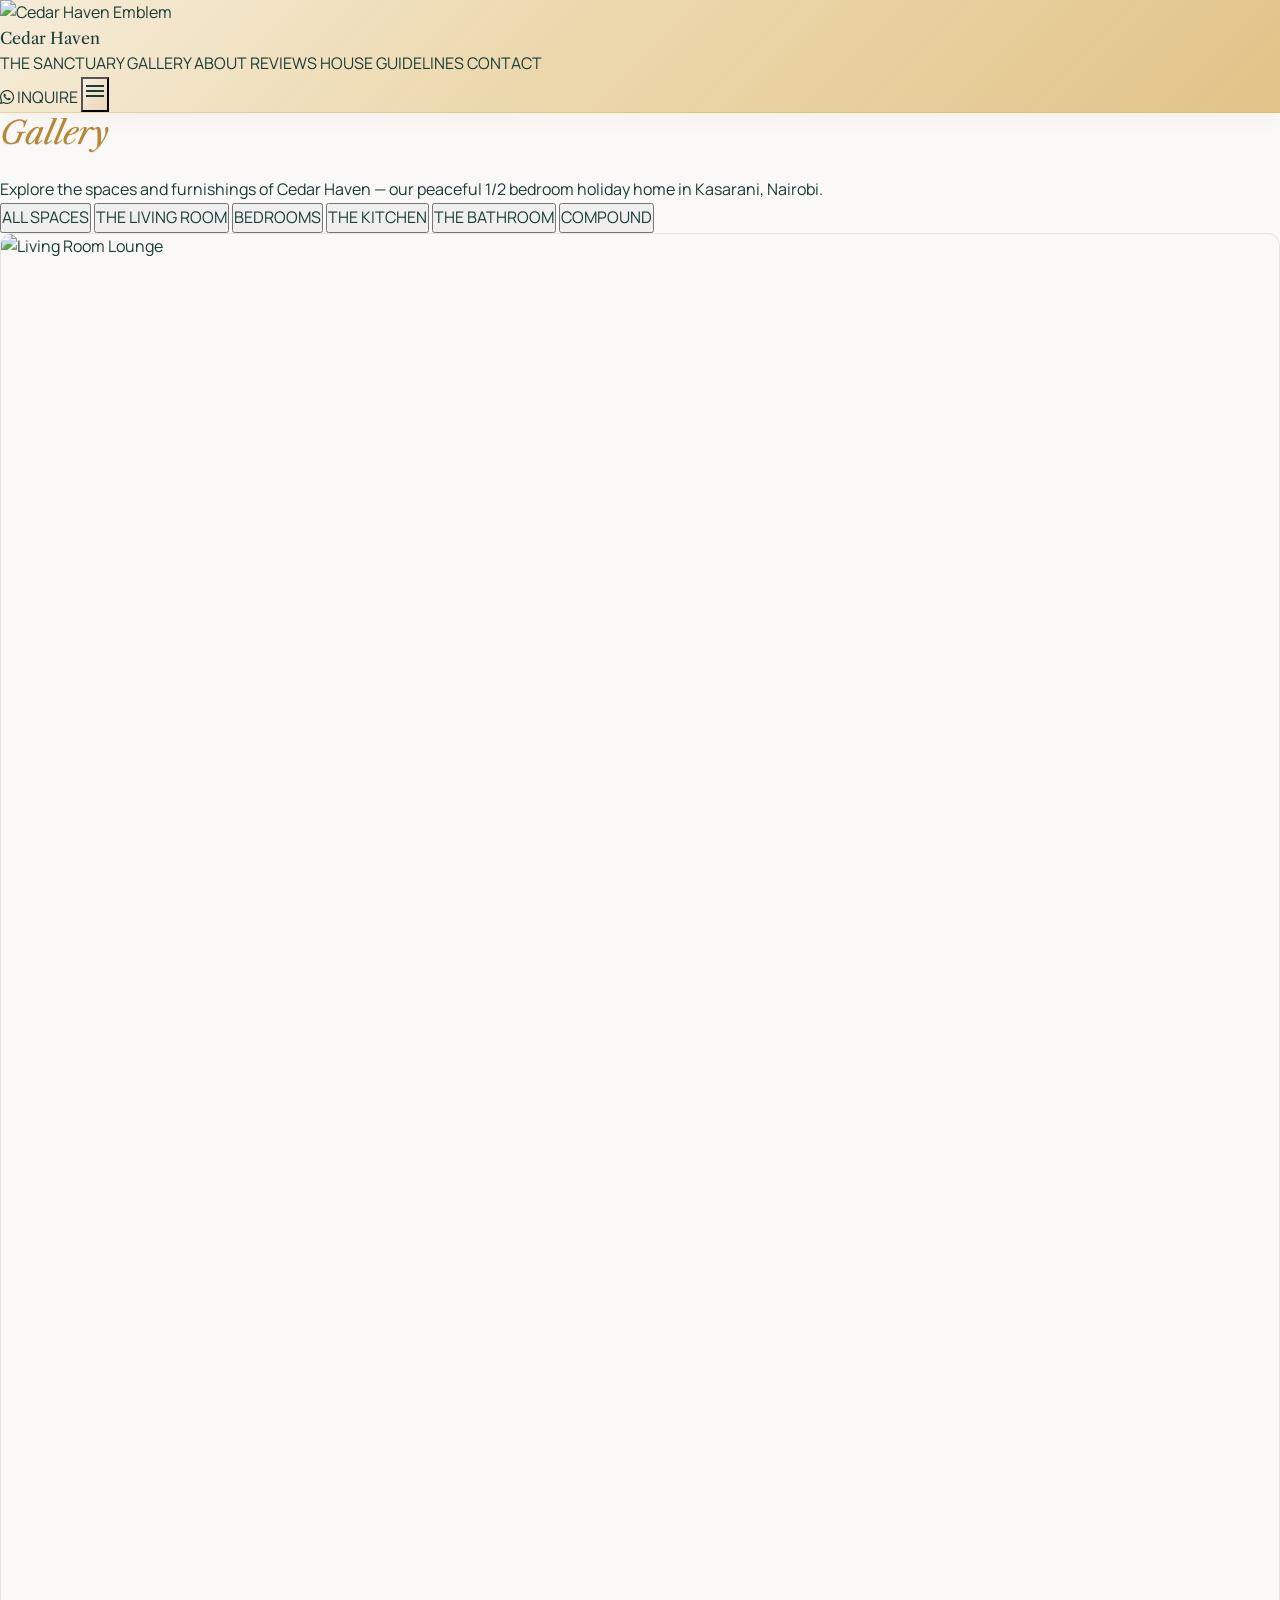
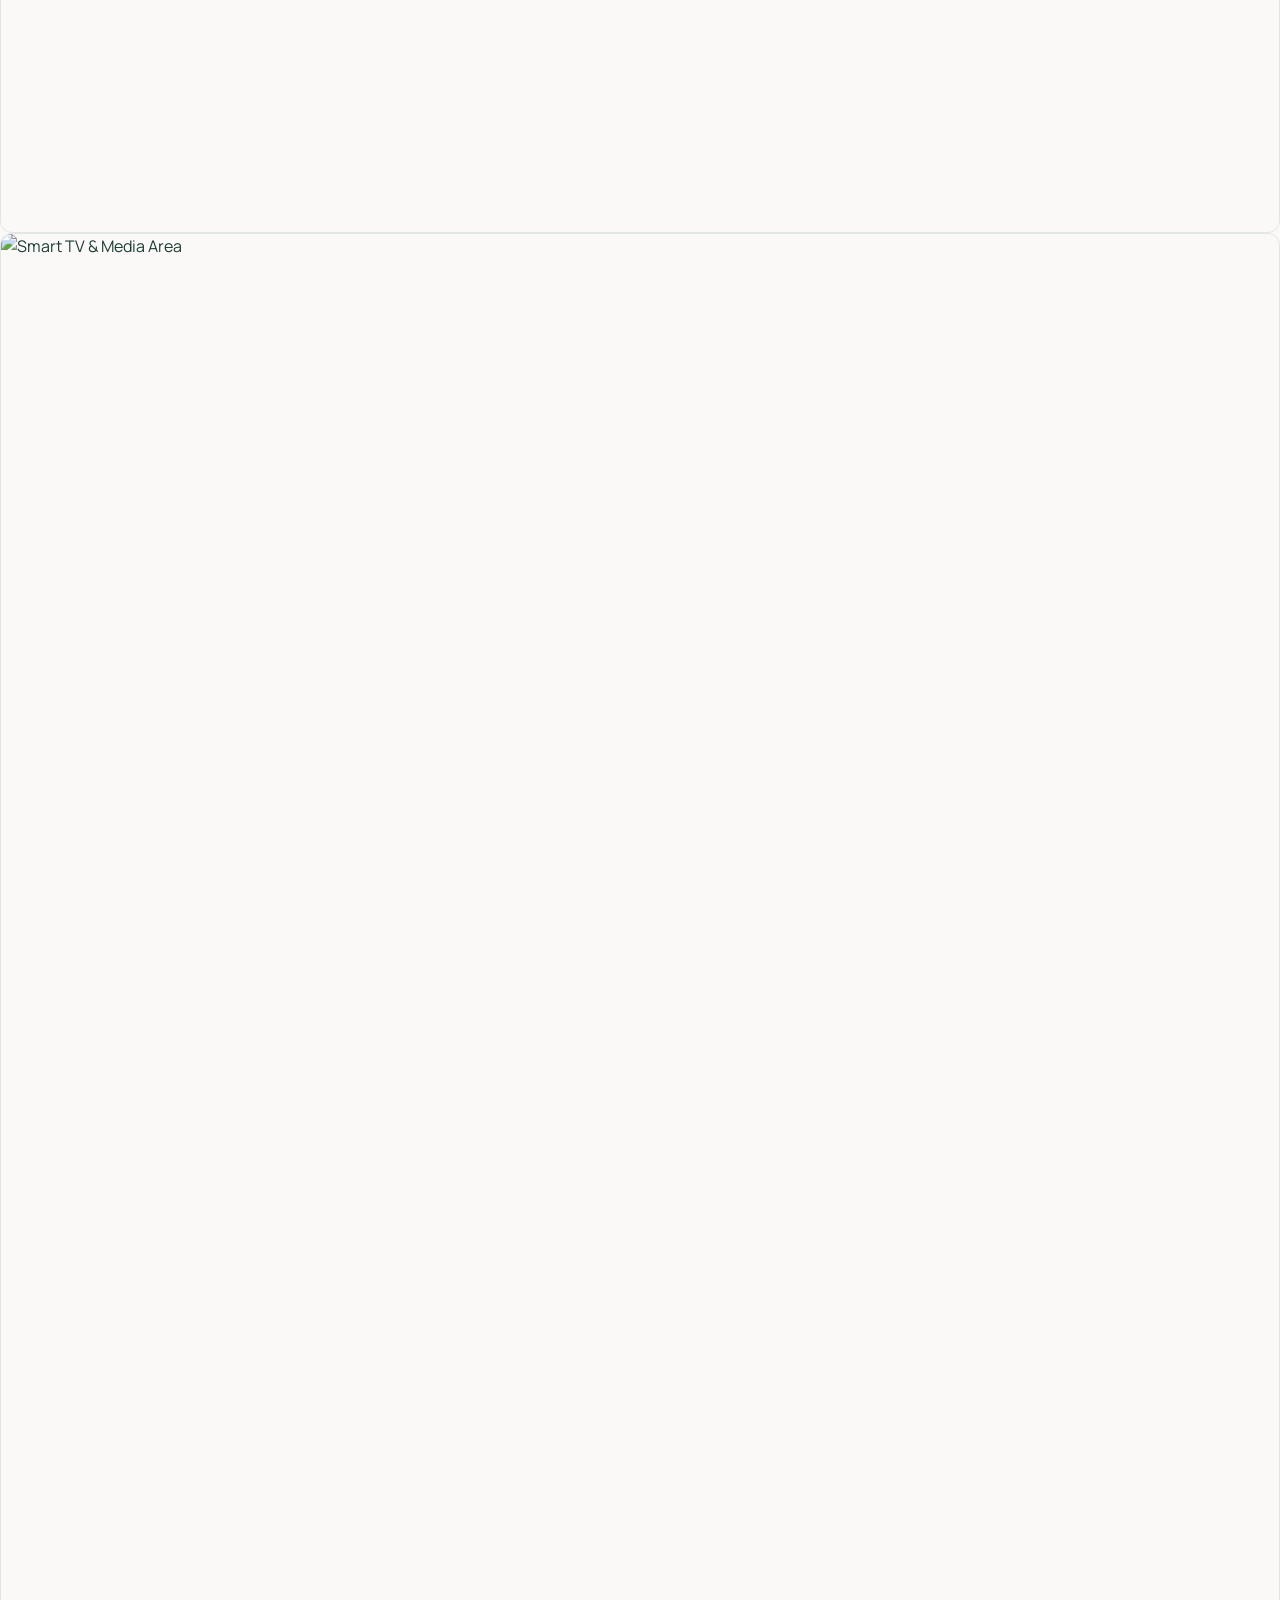
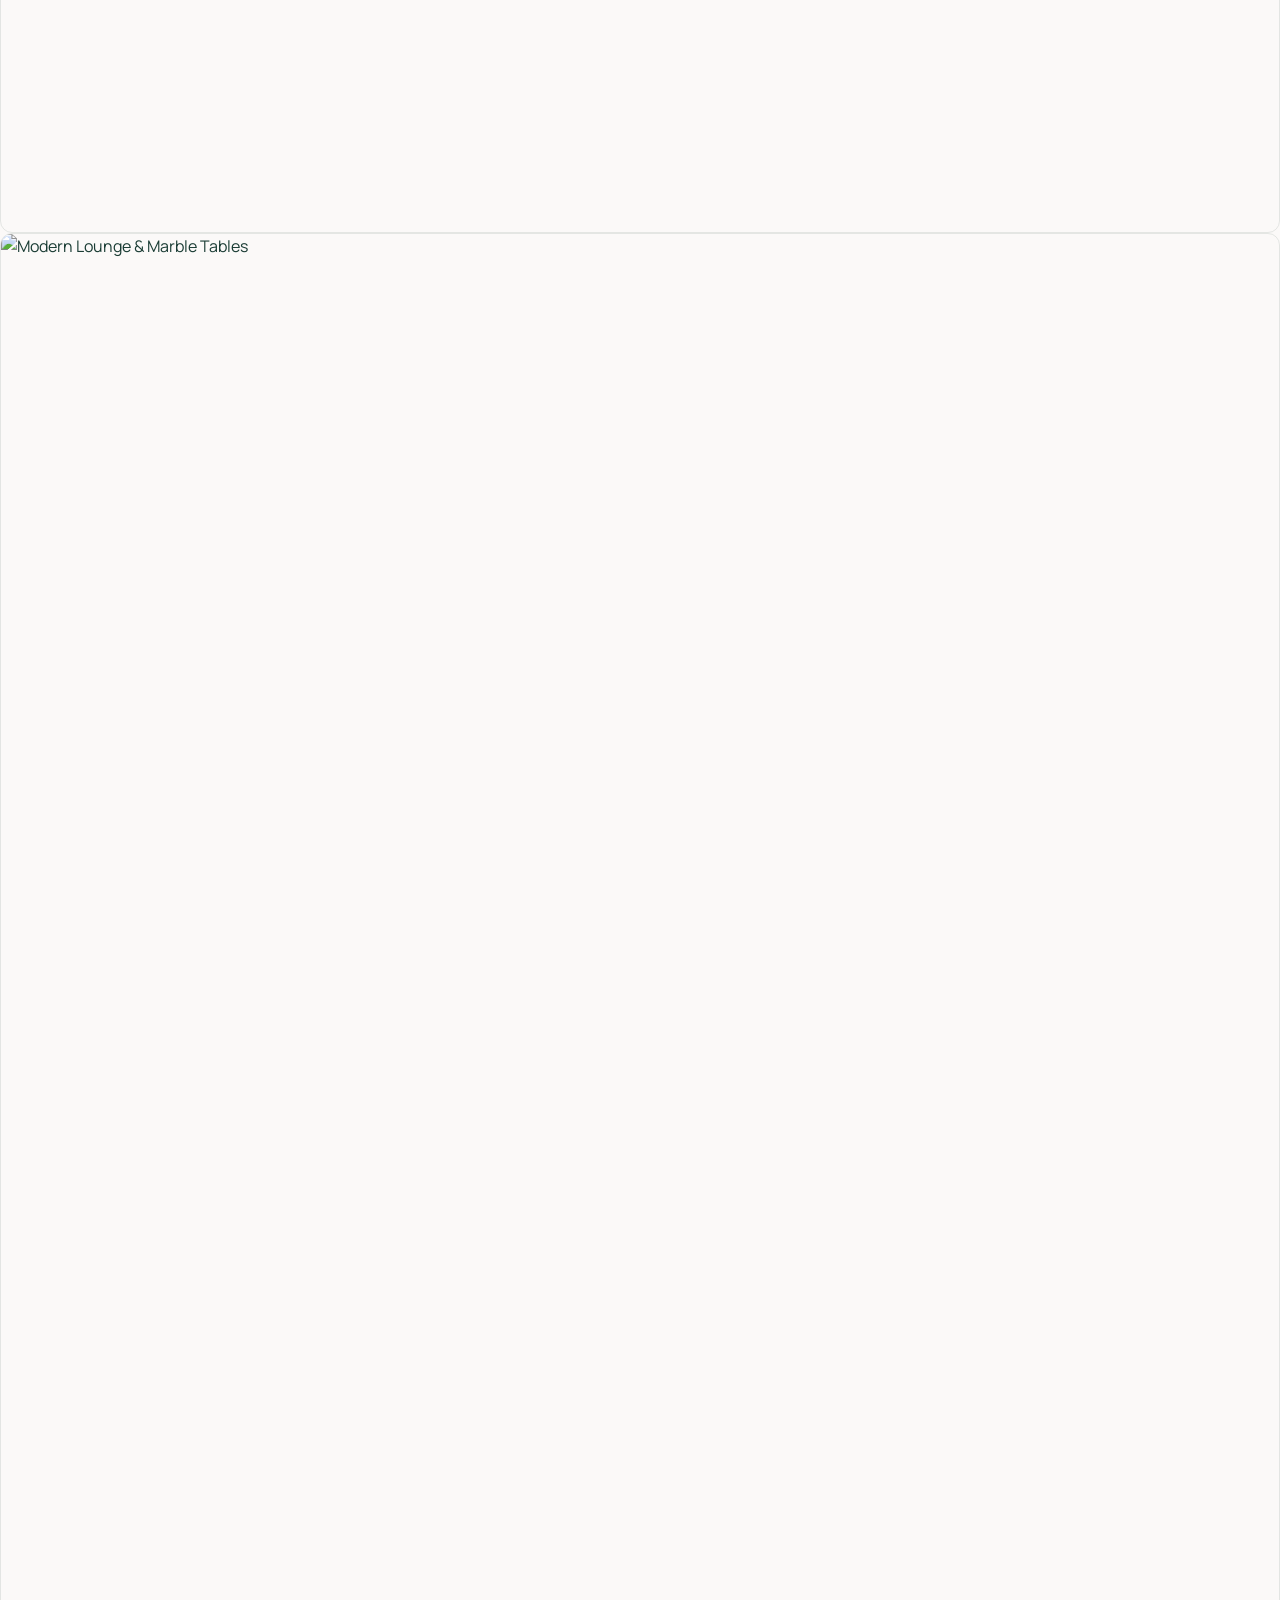
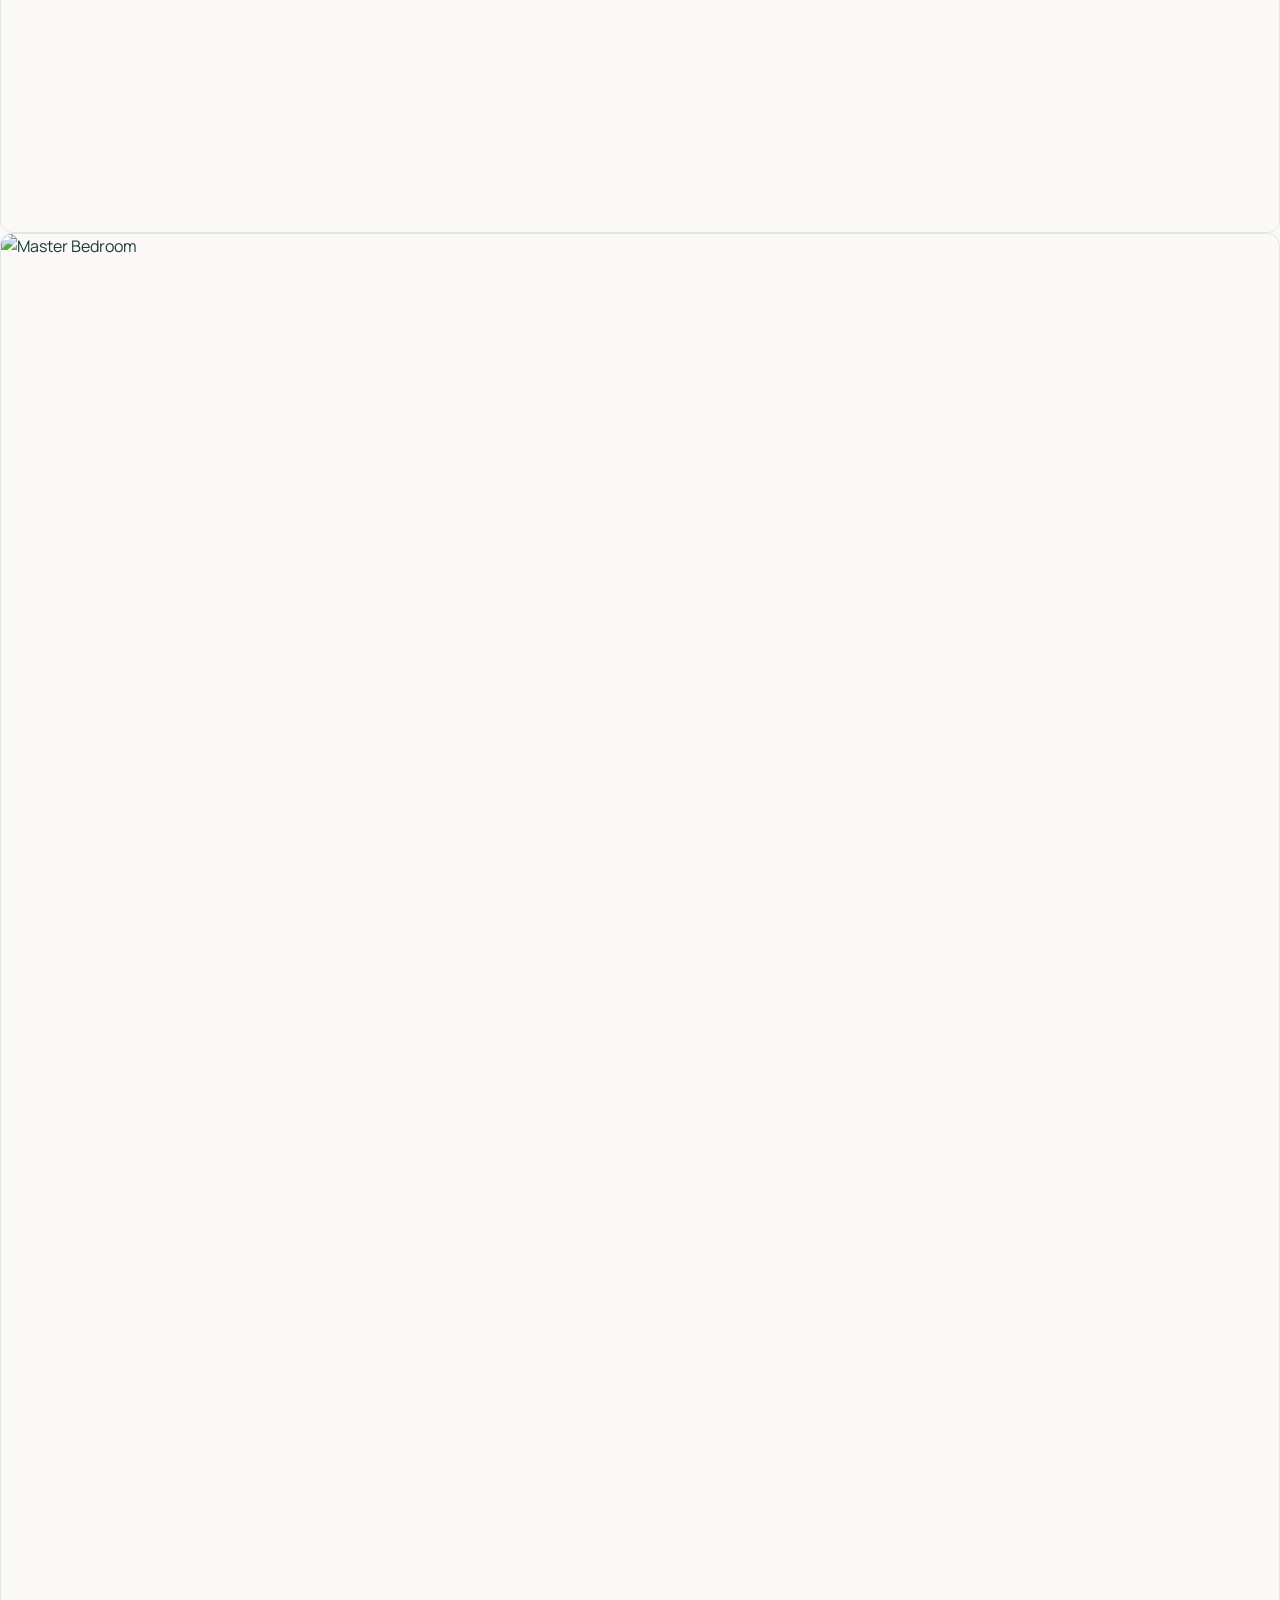
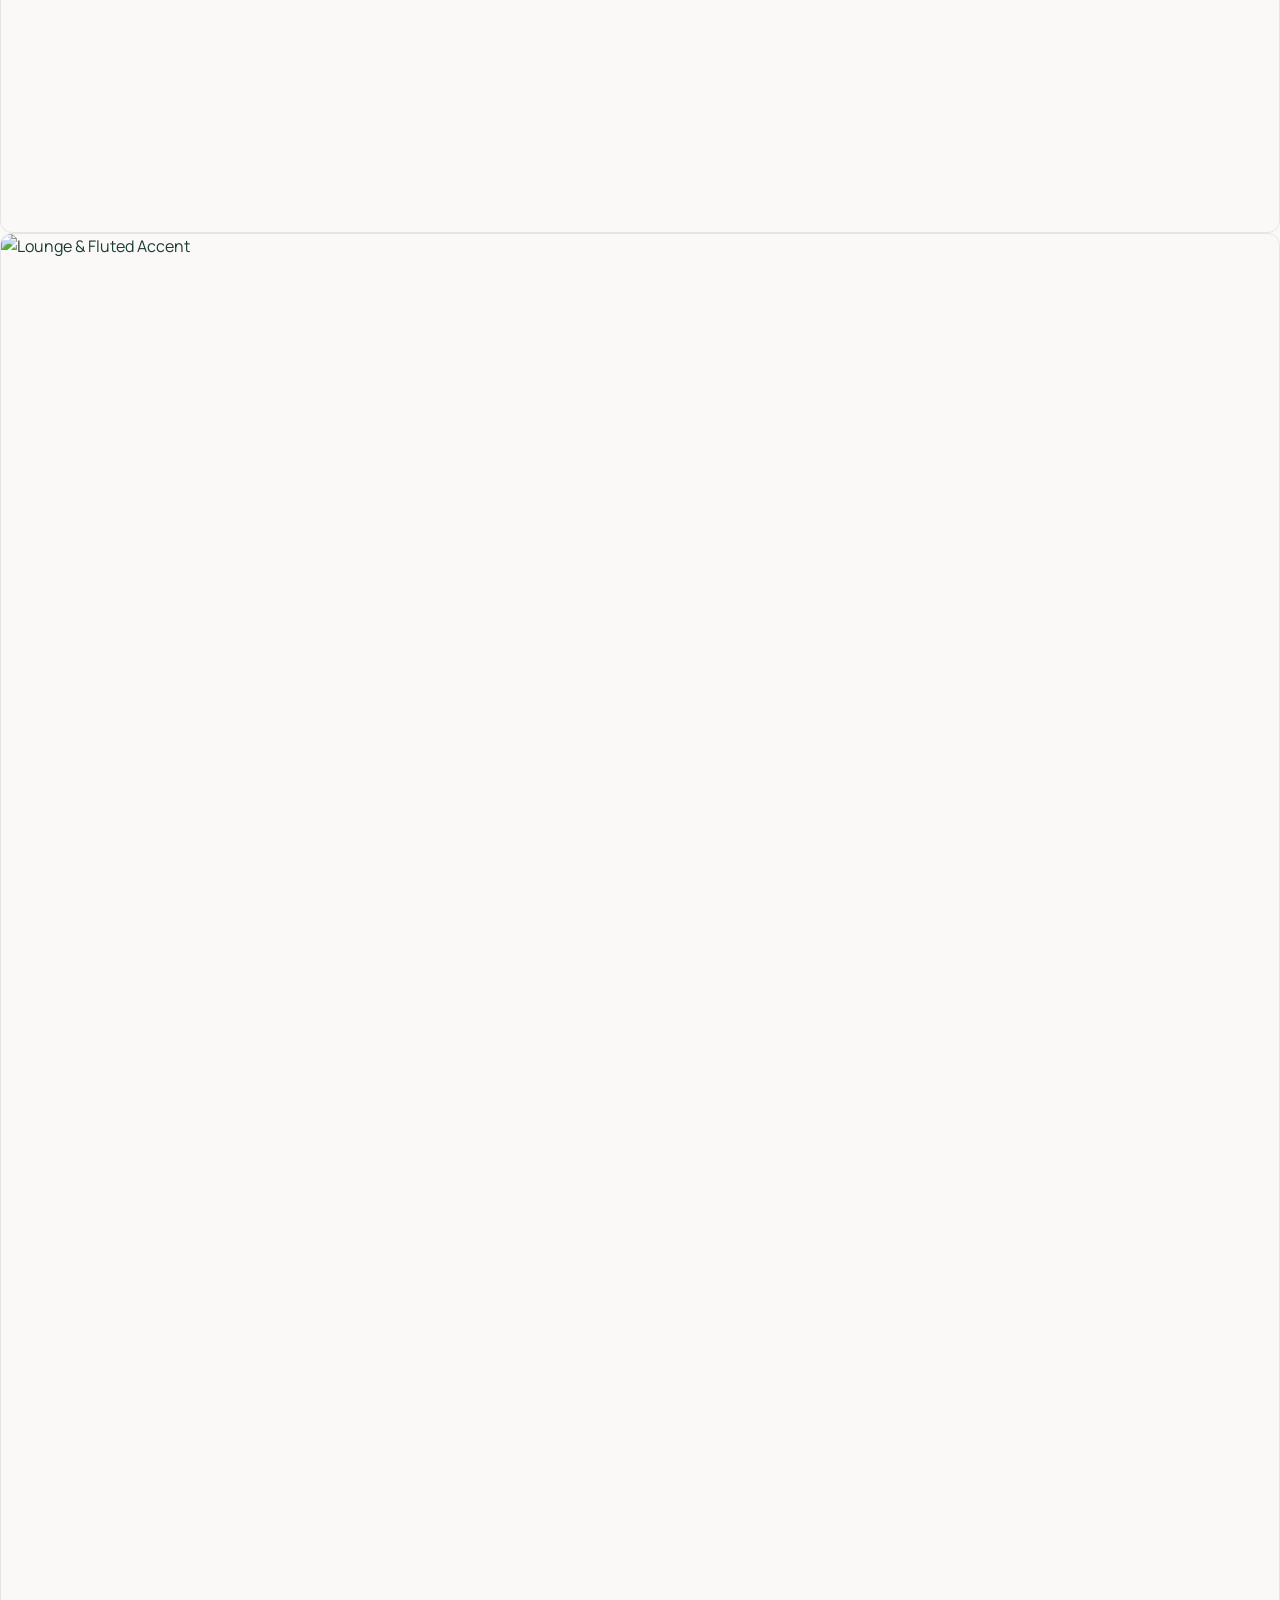
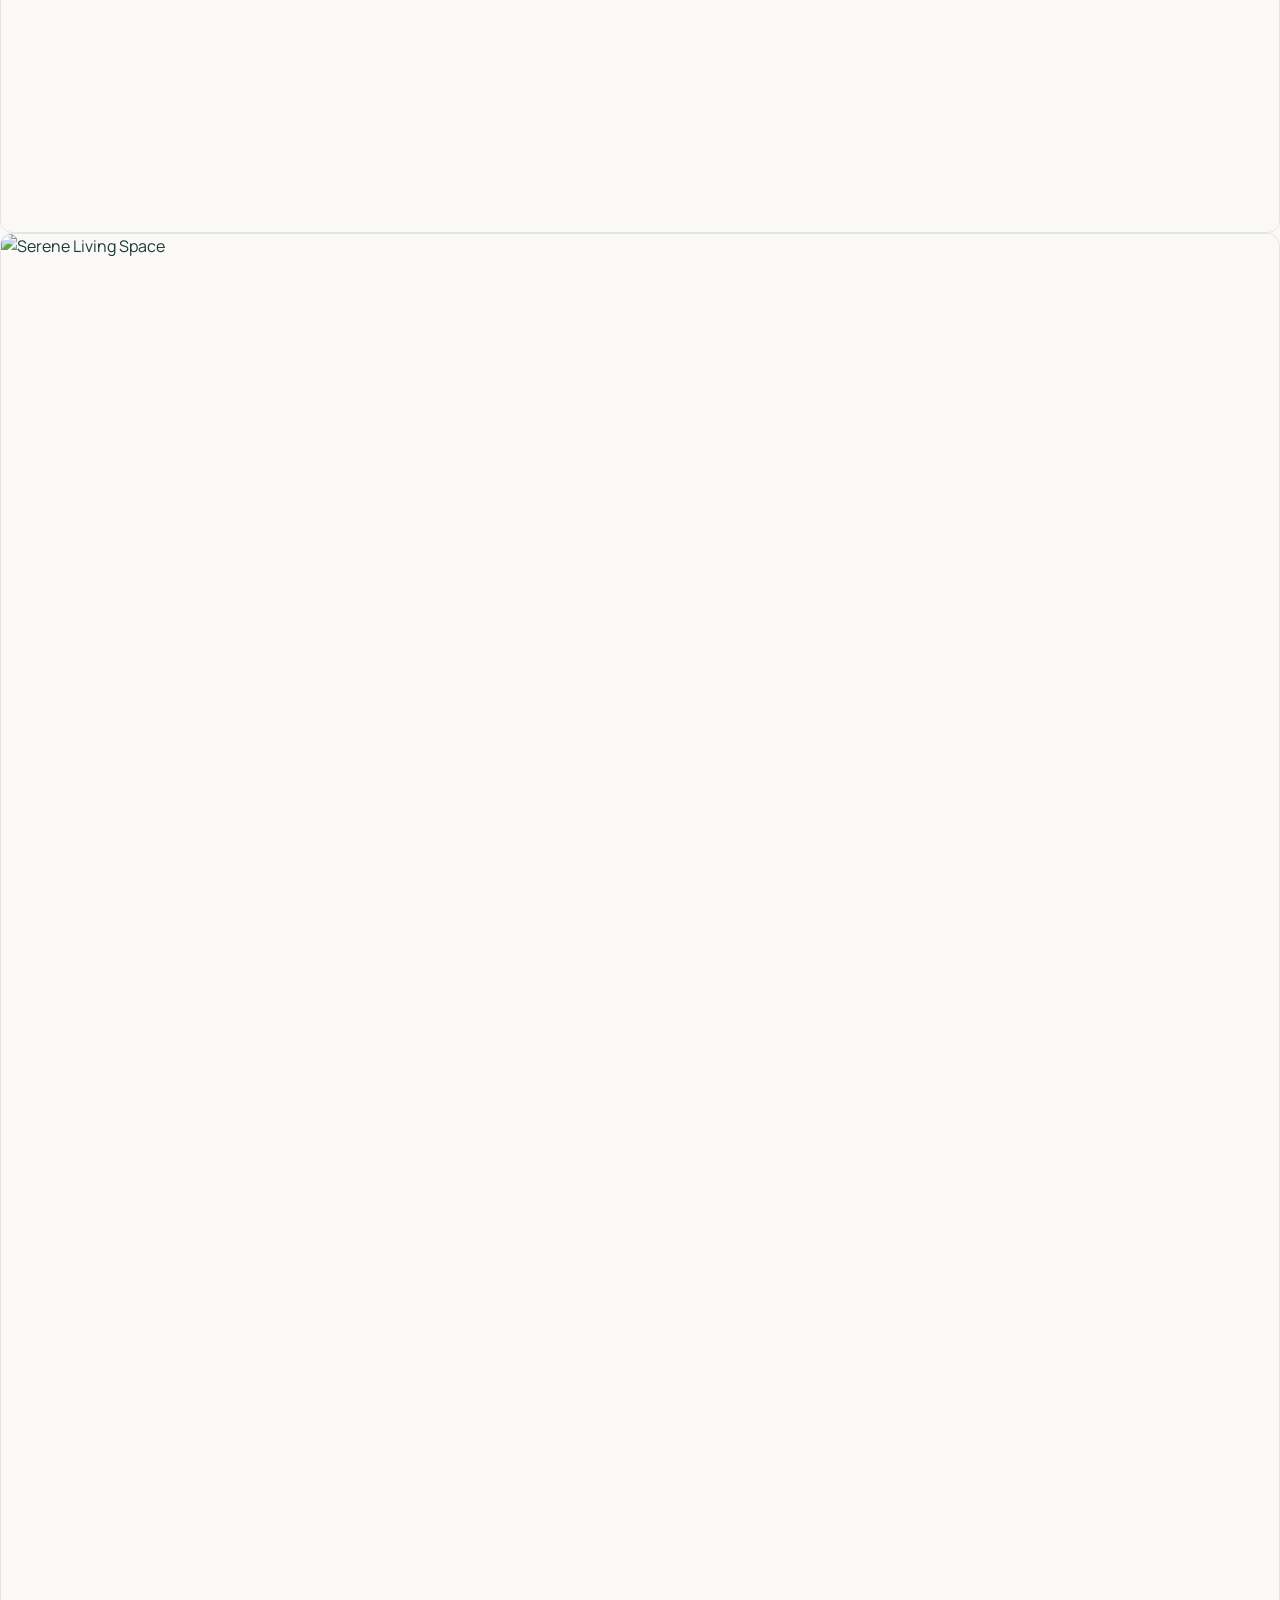
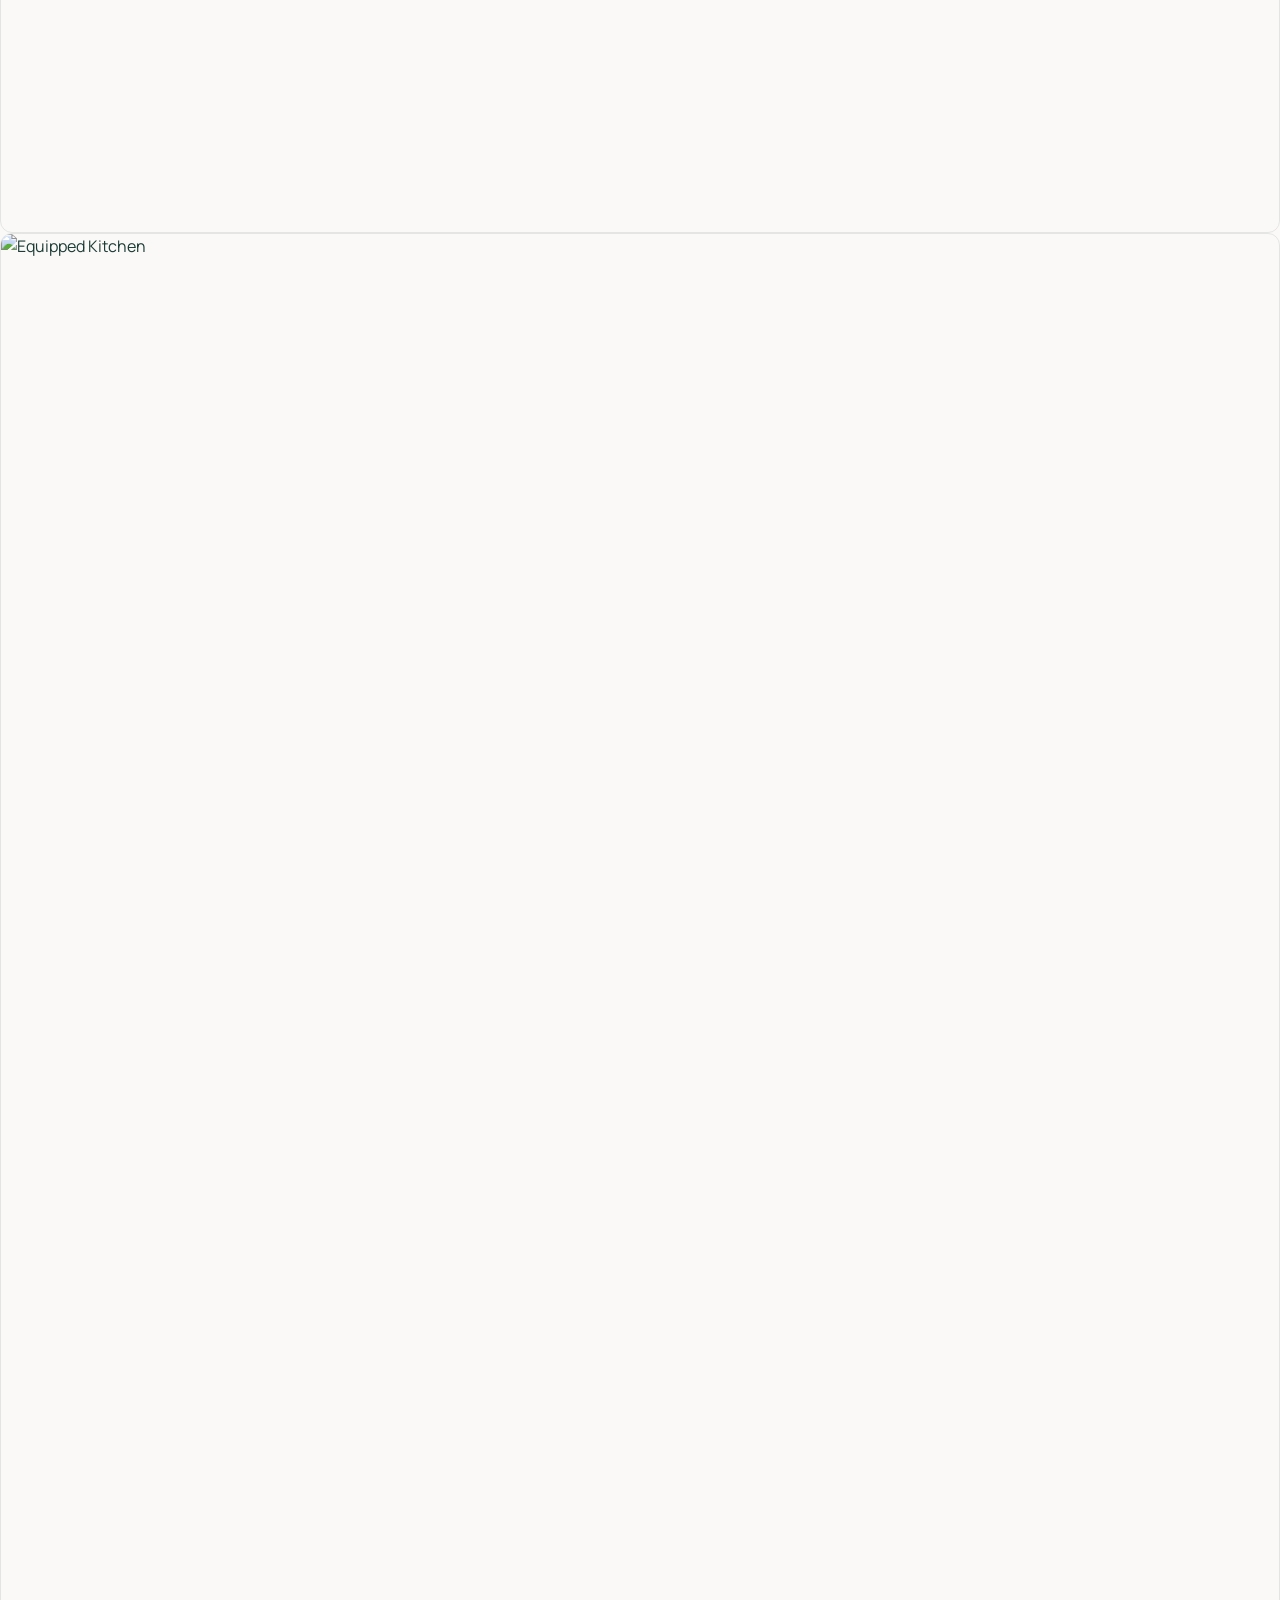
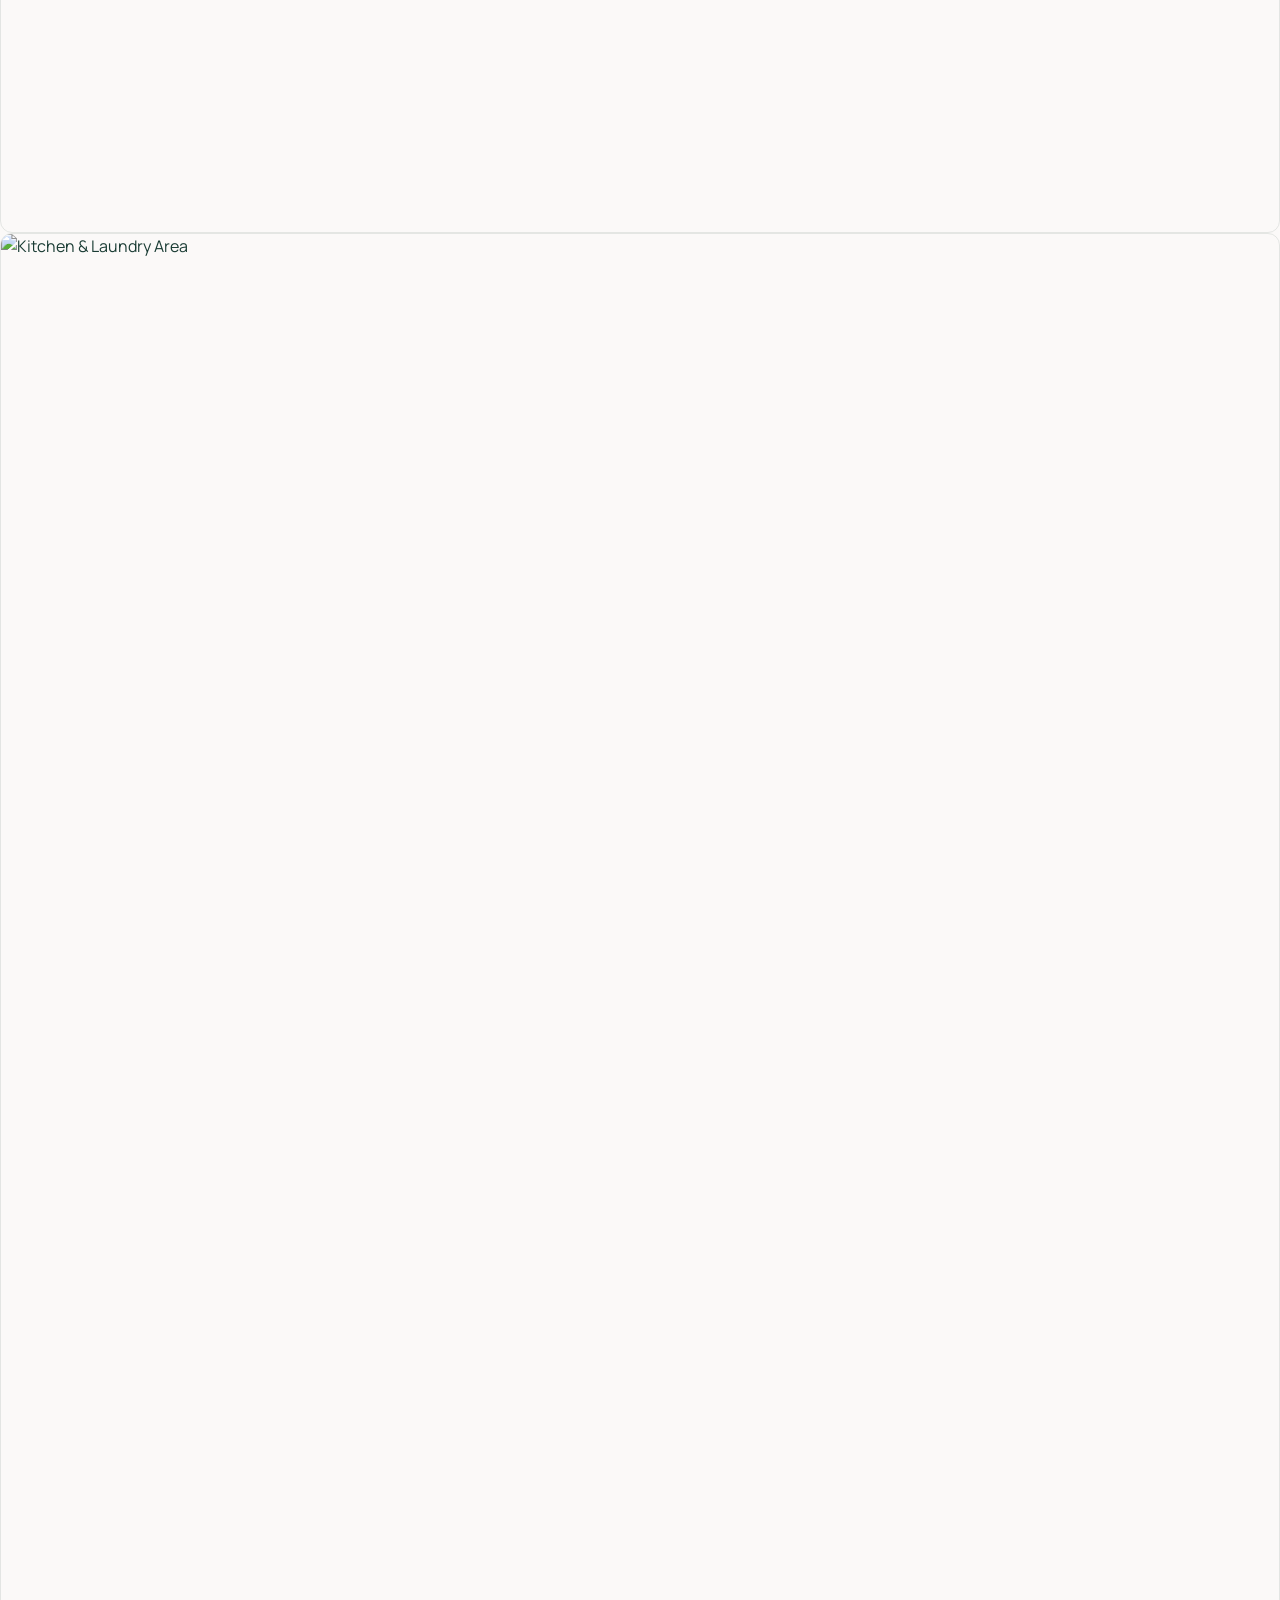
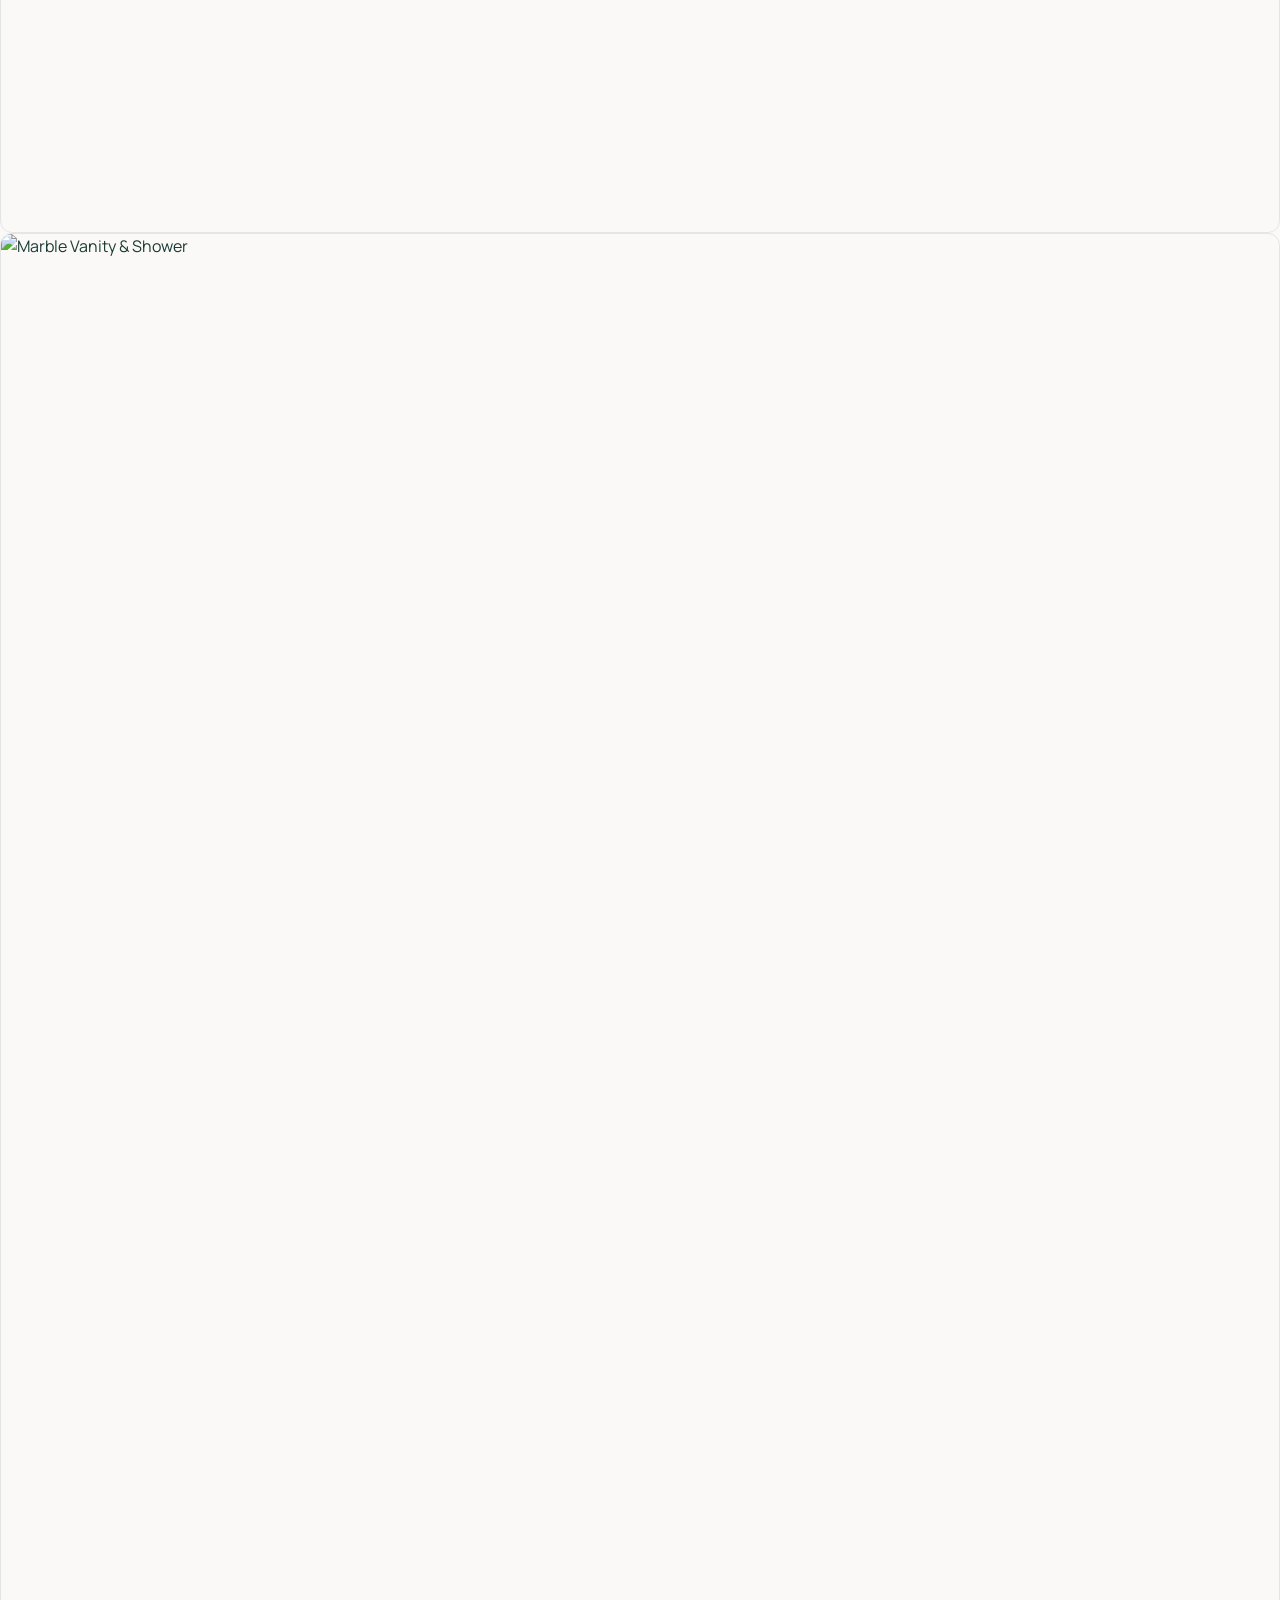
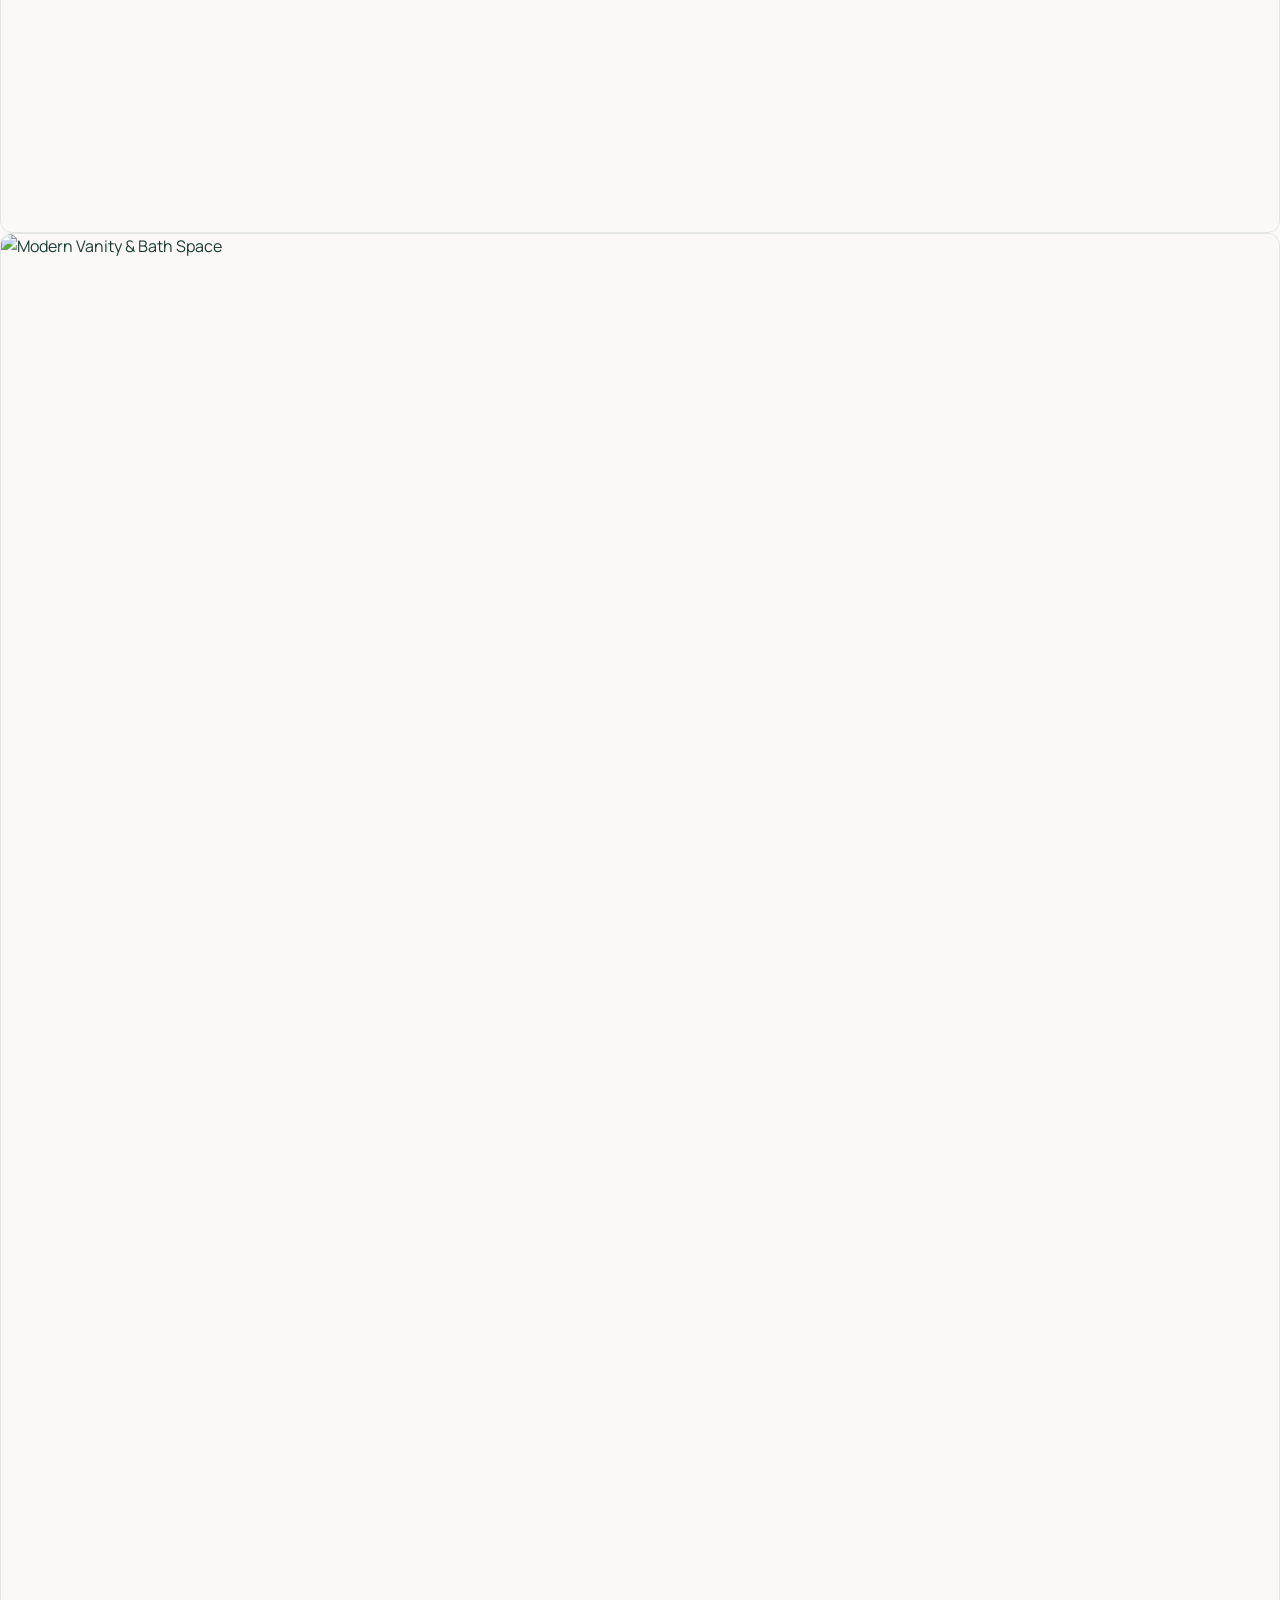
==== commit 3b854299: "Add files via upload" ====
--- a/gallery.html
+++ b/gallery.html
@@ -3,23 +3,21 @@
 <head>
   <meta charset="utf-8">
   <meta content="width=device-width, initial-scale=1.0" name="viewport">
-  <meta name="description" content="Explore the Cedar Haven gallery and discover the warm living spaces, elegant finishes, and peaceful details of our boutique sanctuary in Nairobi.">
-  <meta name="keywords" content="Cedar Haven gallery, Kasarani home, boutique sanctuary photos, Nairobi stay interior, peaceful living space">
-  <meta name="author" content="Cedar Haven">
-  <meta property="og:title" content="Cedar Haven Gallery | Sanctuary Interiors">
-  <meta property="og:description" content="A visual tour of Cedar Haven's tranquil interiors and guest-ready spaces in Kasarani, Nairobi.">
-  <meta property="og:type" content="website">
-  <meta property="og:image" content="https://lh3.googleusercontent.com/aida/[base64]">
-  <meta name="twitter:card" content="summary_large_image">
-  <meta name="theme-color" content="#1a3c34">
+  <meta content="Explore the Cedar Haven gallery and discover the warm living spaces, elegant finishes, and peaceful details of our boutique sanctuary in Nairobi." name="description">
+  <meta content="Cedar Haven gallery, Kasarani home, boutique sanctuary photos, Nairobi stay interior, peaceful living space" name="keywords">
+  <meta content="Cedar Haven" name="author">
+  <meta content="Cedar Haven Gallery | Sanctuary Interiors" property="og:title">
+  <meta content="A visual tour of Cedar Haven's tranquil interiors and guest-ready spaces in Kasarani, Nairobi." property="og:description">
+  <meta content="website" property="og:type">
+  <meta content="https://lh3.googleusercontent.com/aida/[base64]" property="og:image">
+  <meta content="summary_large_image" name="twitter:card">
+  <meta content="#1a3c34" name="theme-color">
   <title>Gallery | Cedar Haven Boutique Sanctuary in Nairobi</title>
-
   <link href="https://fonts.googleapis.com" rel="preconnect">
   <link crossorigin="" href="https://fonts.gstatic.com" rel="preconnect">
   <link href="https://fonts.googleapis.com/css2?family=Libre+Caslon+Text:ital,wght@0,400;0,700;1,400&amp;family=Manrope:wght@400;500;600;700&amp;display=swap" rel="stylesheet">
   <link href="https://fonts.googleapis.com/css2?family=Material+Symbols+Outlined:wght,FILL@100..700,0..1&amp;display=swap" rel="stylesheet">
-  <link rel="stylesheet" href="https://cdnjs.cloudflare.com/ajax/libs/font-awesome/6.5.1/css/all.min.css">
-
+  <link href="https://cdnjs.cloudflare.com/ajax/libs/font-awesome/6.5.1/css/all.min.css" rel="stylesheet">
   <script src="https://cdn.tailwindcss.com"></script>
   <script id="tailwind-config">
     tailwind.config = {
@@ -47,7 +45,6 @@
       }
     };
   </script>
-
   <style>
     .font-serif-brand { font-family: 'Libre Caslon Text', serif; }
     .font-sans-brand { font-family: 'Manrope', sans-serif; }
@@ -140,537 +137,607 @@
     }
 
     #lightbox { transition: opacity 0.3s ease; }
+
+    /* Smooth mobile navigation improvements */
+    @media (max-width: 768px) {
+      .sidebar-link {
+        padding: 1.1rem 1.75rem;
+        font-size: 0.875rem;
+      }
+      #mobile-sidebar {
+        width: 300px;
+      }
+    }
   </style>
-
-  <link rel="stylesheet" href="css/style.css">
-  <link rel="stylesheet" href="css/responsive.css">
+  <link href="css/responsive.css" rel="stylesheet">
+  <link href="css/style.css" rel="stylesheet">
 </head>
-
 <body class="bg-surface font-sans-brand text-on-surface flex flex-col min-h-screen selection:bg-secondary/20 selection:text-primary">
-
-<!-- ==================== MOBILE SIDEBAR ==================== -->
-<div id="mobile-overlay" aria-hidden="true"></div>
-
-<aside id="mobile-sidebar" role="dialog" aria-modal="true" aria-label="Mobile navigation">
-  <div class="flex items-center justify-between px-6 py-6 border-b border-secondary/25">
-    <a href="index.html" class="flex items-center gap-3">
-      <div class="w-11 h-11 rounded-full overflow-hidden border border-secondary/50 shadow-sm flex-shrink-0 bg-primary">
-        <img src="https://lh3.googleusercontent.com/aida/[base64]" alt="Cedar Haven Emblem" class="w-full h-full object-cover">
-      </div>
-      <div class="flex flex-col leading-none">
-        <span class="font-serif-brand text-lg tracking-[0.2em] text-primary font-semibold">CEDAR HAVEN</span>
-        <span class="text-[9px] uppercase tracking-[0.3em] text-secondary font-semibold mt-1">Boutique Sanctuary</span>
-      </div>
-    </a>
-    <button id="sidebar-close" class="w-9 h-9 rounded-full bg-white/70 border border-secondary/40 flex items-center justify-center text-primary hover:bg-secondary hover:text-white transition-colors" aria-label="Close menu">
-      <span class="material-symbols-outlined text-xl">close</span>
+  <!-- ==================== MOBILE SIDEBAR ==================== -->
+  <div aria-hidden="true" id="mobile-overlay"></div>
+  <aside aria-label="Mobile navigation" aria-modal="true" id="mobile-sidebar" role="dialog">
+    <div class="flex items-center justify-between px-6 py-6 border-b border-secondary/25">
+      <a class="flex items-center gap-3" href="index.html">
+        <div class="w-11 h-11 rounded-full overflow-hidden border border-secondary/50 shadow-sm flex-shrink-0 bg-primary">
+          <img alt="Cedar Haven Emblem" class="w-full h-full object-cover" src="https://lh3.googleusercontent.com/aida/[base64]">
+        </div>
+        <div class="flex flex-col leading-none">
+          <span class="font-serif-brand text-lg tracking-[0.2em] text-primary font-semibold">CEDAR HAVEN</span>
+          <span class="text-[9px] uppercase tracking-[0.3em] text-secondary font-semibold mt-1">Boutique Sanctuary</span>
+        </div>
+      </a>
+      <button aria-label="Close menu" class="w-9 h-9 rounded-full bg-white/70 border border-secondary/40 flex items-center justify-center text-primary hover:bg-secondary hover:text-white transition-colors" id="sidebar-close">
+        <span class="material-symbols-outlined text-xl">close</span>
+      </button>
+    </div>
+    <nav class="flex flex-col flex-1 py-3">
+      <a class="sidebar-link" href="index.html">
+        <span class="material-symbols-outlined">home</span>
+        <span class="">The Sanctuary</span>
+      </a>
+      <a class="sidebar-link active" href="gallery.html">
+        <span class="material-symbols-outlined">photo_library</span>
+        <span class="">Gallery</span>
+      </a>
+      <a class="sidebar-link" href="about.html">
+        <span class="material-symbols-outlined">info</span>
+        <span class="">About</span>
+      </a>
+      <a class="sidebar-link" href="reviews.html">
+        <span class="material-symbols-outlined">star</span>
+        <span class="">Reviews</span>
+      </a>
+      <a class="sidebar-link" href="house-guidelines.html">
+        <span class="material-symbols-outlined">gavel</span>
+        <span class="">House Guidelines</span>
+      </a>
+      <a class="sidebar-link" href="contact.html">
+        <span class="material-symbols-outlined">mail</span>
+        <span class="">Contact</span>
+      </a>
+    </nav>
+    <div class="px-6 pb-6 pt-3 border-t border-secondary/25">
+      <a class="flex items-center justify-center gap-2.5 w-full py-3.5 bg-primary text-white rounded-full text-xs font-bold uppercase tracking-[0.2em] shadow-md hover:bg-primary-dark transition-colors" href="https://wa.me/254142202815?text=Hello%20Cedar%20Haven%2C%20I%20would%20like%20to%20inquire%20about%20a%20stay" rel="noopener noreferrer" target="_blank">
+        <i class="fa-brands fa-whatsapp text-base"></i>
+        <span class="">Inquire via WhatsApp</span>
+      </a>
+      <p class="text-center text-[10px] tracking-widest uppercase text-primary/50 mt-4">
+        Kasarani · Nairobi · Kenya
+      </p>
+    </div>
+  </aside>
+  <!-- ==================== HEADER ==================== -->
+  <header class="sticky top-0 w-full z-50 transition-all" style="background: linear-gradient(135deg, rgba(245, 235, 215, 0.96) 0%, rgba(236, 215, 171, 0.94) 40%, rgba(223, 190, 126, 0.92) 100%); backdrop-filter: blur(12px); -webkit-backdrop-filter: blur(12px); border-bottom: 1px solid rgba(197, 160, 89, 0.35); box-shadow: rgba(119, 90, 25, 0.08) 0px 4px 20px -2px;">
+    <div class="max-w-7xl mx-auto px-6 lg:px-12 h-24 flex items-center justify-between">
+      <a class="flex items-center gap-3.5 group" href="index.html">
+        <div class="w-11 h-11 rounded-full overflow-hidden border border-secondary/40 shadow-sm flex-shrink-0 bg-primary">
+          <img alt="Cedar Haven Emblem" class="w-full h-full object-cover" src="https://lh3.googleusercontent.com/aida/[base64]">
+        </div>
+        <span class="font-serif-brand text-2xl tracking-[0.18em] uppercase text-primary font-medium group-hover:text-secondary transition-colors duration-300">
+          Cedar Haven
+        </span>
+      </a>
+      <nav class="hidden md:flex items-center gap-7 lg:gap-9">
+        <a class="font-sans-brand text-xs font-semibold tracking-[0.16em] uppercase text-primary/70 hover:text-secondary transition-colors duration-300" href="index.html">THE SANCTUARY</a>
+        <a class="font-sans-brand text-xs font-semibold tracking-[0.16em] uppercase text-primary border-b-2 border-secondary pb-0.5" href="gallery.html">GALLERY</a>
+        <a class="font-sans-brand text-xs font-semibold tracking-[0.16em] uppercase text-primary/70 hover:text-secondary transition-colors duration-300" href="about.html">ABOUT</a>
+        <a class="font-sans-brand text-xs font-semibold tracking-[0.16em] uppercase text-primary/70 hover:text-secondary transition-colors duration-300" href="reviews.html">REVIEWS</a>
+        <a class="font-sans-brand text-xs font-semibold tracking-[0.16em] uppercase text-primary/70 hover:text-secondary transition-colors duration-300" href="house-guidelines.html">HOUSE GUIDELINES</a>
+        <a class="font-sans-brand text-xs font-semibold tracking-[0.16em] uppercase text-primary/70 hover:text-secondary transition-colors duration-300" href="contact.html">CONTACT</a>
+      </nav>
+      <div class="flex items-center gap-4">
+        <a class="hidden sm:inline-flex items-center gap-2 px-5 py-2.5 rounded-full border border-secondary/60 text-primary text-xs font-semibold tracking-wider hover:bg-secondary hover:text-white transition-all duration-300" href="https://wa.me/254142202815" rel="noopener noreferrer" target="_blank">
+          <i class="fa-brands fa-whatsapp text-sm text-[#25D366]"></i>
+          <span class="">INQUIRE</span>
+        </a>
+        <button aria-label="Open Navigation Menu" class="md:hidden w-11 h-11 rounded-full border border-secondary/60 flex items-center justify-center text-primary hover:bg-secondary hover:text-white transition-all shadow-sm" id="sidebar-open" style="background: linear-gradient(135deg, #f7efe1 0%, #ebd7b2 100%);">
+          <span class="material-symbols-outlined text-2xl">menu</span>
+        </button>
+      </div>
+    </div>
+  </header>
+  <!-- ==================== MAIN GALLERY ==================== -->
+  <main class="flex-1 w-full max-w-7xl mx-auto px-6 lg:px-12 py-14 lg:py-20 flex flex-col items-center">
+    <!-- Title -->
+    <div class="flex flex-col items-center text-center max-w-3xl mb-14">
+      <h1 class="font-serif-brand text-4xl sm:text-5xl lg:text-6xl tracking-tight mb-4" style="font-style: italic; color: rgb(179, 137, 56); text-shadow: rgba(197, 160, 89, 0.15) 0px 1px 2px;">
+        Gallery
+      </h1>
+      <p class="font-sans-brand text-base sm:text-lg text-on-surface-variant font-normal leading-relaxed">
+        Explore the spaces and furnishings of Cedar Haven — our peaceful 1/2 bedroom holiday home in Kasarani, Nairobi.
+      </p>
+    </div>
+    <!-- Filter Tabs -->
+    <div class="w-full flex justify-center mb-12">
+      <div class="inline-flex flex-wrap justify-center gap-2 sm:gap-4 p-1.5 rounded-full bg-surface-container/70 border border-black/5" id="gallery-filters">
+        <button class="filter-btn px-5 py-2 rounded-full text-xs font-semibold tracking-wider uppercase text-white bg-primary shadow-sm transition-custom" data-filter="all">ALL SPACES</button>
+        <button class="filter-btn px-5 py-2 rounded-full text-xs font-semibold tracking-wider uppercase text-on-surface-variant hover:text-primary hover:bg-white/60 transition-custom" data-filter="living">THE LIVING ROOM</button>
+        <button class="filter-btn px-5 py-2 rounded-full text-xs font-semibold tracking-wider uppercase text-on-surface-variant hover:text-primary hover:bg-white/60 transition-custom" data-filter="bedroom">BEDROOMS</button>
+        <button class="filter-btn px-5 py-2 rounded-full text-xs font-semibold tracking-wider uppercase text-on-surface-variant hover:text-primary hover:bg-white/60 transition-custom" data-filter="kitchen">THE KITCHEN</button>
+        <button class="filter-btn px-5 py-2 rounded-full text-xs font-semibold tracking-wider uppercase text-on-surface-variant hover:text-primary hover:bg-white/60 transition-custom" data-filter="bathroom">THE BATHROOM</button>
+        <button class="filter-btn px-5 py-2 rounded-full text-xs font-semibold tracking-wider uppercase text-on-surface-variant hover:text-primary hover:bg-white/60 transition-custom" data-filter="surroundings">COMPOUND</button>
+      </div>
+    </div>
+    <!-- Gallery Grid -->
+    <div class="grid grid-cols-1 md:grid-cols-2 lg:grid-cols-3 gap-8 w-full" id="gallery-grid">
+      <!-- Item 1: Living Room Lounge -->
+      <div class="gallery-item living group relative cursor-pointer h-[480px] rounded-2xl overflow-hidden bg-surface-container shadow-md border border-black/5 transition-custom" data-category="The Living Room" data-desc="Modular sofa with fluted accent wall and coffee tables." data-src="https://lh3.googleusercontent.com/aida/[base64]" data-title="Living Room Lounge">
+        <img alt="Living Room Lounge" class="w-full h-full object-cover transition-transform duration-700 ease-out group-hover:scale-105" src="https://lh3.googleusercontent.com/aida/[base64]">
+        <div class="absolute top-4 right-4 z-20 w-8 h-8 rounded-full overflow-hidden bg-primary/80 backdrop-blur-md border border-secondary/40 shadow-sm p-0.5 opacity-90">
+          <img alt="Cedar Haven Logo" class="w-full h-full object-cover rounded-full" src="https://lh3.googleusercontent.com/aida/[base64]">
+        </div>
+        <div class="absolute inset-0 bg-gradient-to-t from-primary/80 via-primary/20 to-transparent opacity-0 group-hover:opacity-100 transition-opacity duration-300 flex flex-col justify-end p-8 text-white">
+          <span class="text-xs uppercase tracking-widest text-secondary font-semibold mb-1">The Living Room</span>
+          <h3 class="font-serif-brand text-2xl text-white mb-2">Living Room Lounge</h3>
+          <p class="text-xs text-white/80 line-clamp-2">Modular sofa with fluted accent wall and coffee tables.</p>
+          <div class="mt-4 flex items-center gap-1.5 text-xs text-secondary font-semibold">
+            <span class="">Enlarge View</span>
+            <span class="material-symbols-outlined text-sm">fullscreen</span>
+          </div>
+        </div>
+      </div>
+      <!-- Item 2: Smart TV & Media Area -->
+      <div class="gallery-item living group relative cursor-pointer h-[480px] rounded-2xl overflow-hidden bg-surface-container shadow-md border border-black/5 transition-custom" data-category="The Living Room" data-desc="Smart TV, fast Wi-Fi, and beverage station." data-src="https://lh3.googleusercontent.com/aida-public/[base64]" data-title="Smart TV &amp; Media Area">
+        <img alt="Smart TV &amp; Media Area" class="w-full h-full object-cover transition-transform duration-700 ease-out group-hover:scale-105" src="https://lh3.googleusercontent.com/aida-public/[base64]">
+        <div class="absolute top-4 right-4 z-20 w-8 h-8 rounded-full overflow-hidden bg-primary/80 backdrop-blur-md border border-secondary/40 shadow-sm p-0.5 opacity-90">
+          <img alt="Cedar Haven Logo" class="w-full h-full object-cover rounded-full" src="https://lh3.googleusercontent.com/aida/[base64]">
+        </div>
+        <div class="absolute inset-0 bg-gradient-to-t from-primary/80 via-primary/20 to-transparent opacity-0 group-hover:opacity-100 transition-opacity duration-300 flex flex-col justify-end p-8 text-white">
+          <span class="text-xs uppercase tracking-widest text-secondary font-semibold mb-1">The Living Room</span>
+          <h3 class="font-serif-brand text-2xl text-white mb-2">Smart TV &amp; Media Area</h3>
+          <p class="text-xs text-white/80 line-clamp-2">Smart TV, fast Wi-Fi, and beverage station.</p>
+          <div class="mt-4 flex items-center gap-1.5 text-xs text-secondary font-semibold">
+            <span class="">Enlarge View</span>
+            <span class="material-symbols-outlined text-sm">fullscreen</span>
+          </div>
+        </div>
+      </div>
+      <!-- Item 3: Modern Lounge & Marble Tables -->
+      <div class="gallery-item living group relative cursor-pointer h-[480px] rounded-2xl overflow-hidden bg-surface-container shadow-md border border-black/5 transition-custom" data-category="The Living Room" data-desc="Cream sectional sofa, nested marble coffee tables, and sheer curtain light." data-src="https://lh3.googleusercontent.com/aida-public/[base64]" data-title="Modern Lounge &amp; Marble Tables">
+        <img alt="Modern Lounge &amp; Marble Tables" class="w-full h-full object-cover transition-transform duration-700 ease-out group-hover:scale-105" src="https://lh3.googleusercontent.com/aida-public/[base64]">
+        <div class="absolute top-4 right-4 z-20 w-8 h-8 rounded-full overflow-hidden bg-primary/80 backdrop-blur-md border border-secondary/40 shadow-sm p-0.5 opacity-90">
+          <img alt="Cedar Haven Logo" class="w-full h-full object-cover rounded-full" src="https://lh3.googleusercontent.com/aida/[base64]">
+        </div>
+        <div class="absolute inset-0 bg-gradient-to-t from-primary/80 via-primary/20 to-transparent opacity-0 group-hover:opacity-100 transition-opacity duration-300 flex flex-col justify-end p-8 text-white">
+          <span class="text-xs uppercase tracking-widest text-secondary font-semibold mb-1">The Living Room</span>
+          <h3 class="font-serif-brand text-2xl text-white mb-2">Modern Lounge &amp; Marble Tables</h3>
+          <p class="text-xs text-white/80 line-clamp-2">Cream sectional sofa, nested marble coffee tables, and sheer curtain light.</p>
+          <div class="mt-4 flex items-center gap-1.5 text-xs text-secondary font-semibold">
+            <span class="">Enlarge View</span>
+            <span class="material-symbols-outlined text-sm">fullscreen</span>
+          </div>
+        </div>
+      </div>
+      <!-- Item 4: Master Bedroom -->
+      <div class="gallery-item bedroom group relative cursor-pointer h-[480px] rounded-2xl overflow-hidden bg-surface-container shadow-md border border-black/5 transition-custom" data-category="Bedrooms" data-desc="Plush velvet headboard with fresh white bedding." data-src="https://lh3.googleusercontent.com/aida/[base64]" data-title="Master Bedroom">
+        <img alt="Master Bedroom" class="w-full h-full object-cover transition-transform duration-700 ease-out group-hover:scale-105" src="https://lh3.googleusercontent.com/aida/[base64]">
+        <div class="absolute top-4 right-4 z-20 w-8 h-8 rounded-full overflow-hidden bg-primary/80 backdrop-blur-md border border-secondary/40 shadow-sm p-0.5 opacity-90">
+          <img alt="Cedar Haven Logo" class="w-full h-full object-cover rounded-full" src="https://lh3.googleusercontent.com/aida/[base64]">
+        </div>
+        <div class="absolute inset-0 bg-gradient-to-t from-primary/80 via-primary/20 to-transparent opacity-0 group-hover:opacity-100 transition-opacity duration-300 flex flex-col justify-end p-8 text-white">
+          <span class="text-xs uppercase tracking-widest text-secondary font-semibold mb-1">Bedrooms</span>
+          <h3 class="font-serif-brand text-2xl text-white mb-2">Master Bedroom</h3>
+          <p class="text-xs text-white/80 line-clamp-2">Plush velvet headboard with fresh white bedding.</p>
+          <div class="mt-4 flex items-center gap-1.5 text-xs text-secondary font-semibold">
+            <span class="">Enlarge View</span>
+            <span class="material-symbols-outlined text-sm">fullscreen</span>
+          </div>
+        </div>
+      </div>
+      <!-- New Item: Lounge & Fluted Accent -->
+      <div class="gallery-item living group relative cursor-pointer h-[480px] rounded-2xl overflow-hidden bg-surface-container shadow-md border border-black/5 transition-custom" data-category="The Living Room" data-desc="Spacious cream L-shaped sofa with accent cushions and fluted feature wall." data-src="https://lh3.googleusercontent.com/aida-public/[base64]" data-title="Lounge &amp; Fluted Accent">
+        <img alt="Lounge &amp; Fluted Accent" class="w-full h-full object-cover transition-transform duration-700 ease-out group-hover:scale-105" src="https://lh3.googleusercontent.com/aida-public/[base64]">
+        <div class="absolute top-4 right-4 z-20 w-8 h-8 rounded-full overflow-hidden bg-primary/80 backdrop-blur-md border border-secondary/40 shadow-sm p-0.5 opacity-90">
+          <img alt="Cedar Haven Logo" class="w-full h-full object-cover rounded-full" src="https://lh3.googleusercontent.com/aida/[base64]">
+        </div>
+        <div class="absolute inset-0 bg-gradient-to-t from-primary/80 via-primary/20 to-transparent opacity-0 group-hover:opacity-100 transition-opacity duration-300 flex flex-col justify-end p-8 text-white">
+          <span class="text-xs uppercase tracking-widest text-secondary font-semibold mb-1">The Living Room</span>
+          <h3 class="font-serif-brand text-2xl text-white mb-2">Lounge &amp; Fluted Accent</h3>
+          <p class="text-xs text-white/80 line-clamp-2">Spacious cream L-shaped sofa with accent cushions and fluted feature wall.</p>
+          <div class="mt-4 flex items-center gap-1.5 text-xs text-secondary font-semibold">
+            <span class="">Enlarge View</span>
+            <span class="material-symbols-outlined text-sm">fullscreen</span>
+          </div>
+        </div>
+      </div>
+      <!-- New Item: Serene Living Space -->
+      <div class="gallery-item living group relative cursor-pointer h-[480px] rounded-2xl overflow-hidden bg-surface-container shadow-md border border-black/5 transition-custom" data-category="The Living Room" data-desc="Warmly lit lounge area with ambient lighting and plush sectional seating." data-src="https://lh3.googleusercontent.com/aida-public/[base64]" data-title="Serene Living Space">
+        <img alt="Serene Living Space" class="w-full h-full object-cover transition-transform duration-700 ease-out group-hover:scale-105" src="https://lh3.googleusercontent.com/aida-public/[base64]">
+        <div class="absolute top-4 right-4 z-20 w-8 h-8 rounded-full overflow-hidden bg-primary/80 backdrop-blur-md border border-secondary/40 shadow-sm p-0.5 opacity-90">
+          <img alt="Cedar Haven Logo" class="w-full h-full object-cover rounded-full" src="https://lh3.googleusercontent.com/aida/[base64]">
+        </div>
+        <div class="absolute inset-0 bg-gradient-to-t from-primary/80 via-primary/20 to-transparent opacity-0 group-hover:opacity-100 transition-opacity duration-300 flex flex-col justify-end p-8 text-white">
+          <span class="text-xs uppercase tracking-widest text-secondary font-semibold mb-1">The Living Room</span>
+          <h3 class="font-serif-brand text-2xl text-white mb-2">Serene Living Space</h3>
+          <p class="text-xs text-white/80 line-clamp-2">Warmly lit lounge area with ambient lighting and plush sectional seating.</p>
+          <div class="mt-4 flex items-center gap-1.5 text-xs text-secondary font-semibold">
+            <span class="">Enlarge View</span>
+            <span class="material-symbols-outlined text-sm">fullscreen</span>
+          </div>
+        </div>
+      </div>
+      <!-- Item 6: Equipped Kitchen -->
+      <div class="gallery-item kitchen group relative cursor-pointer h-[480px] rounded-2xl overflow-hidden bg-surface-container shadow-md border border-black/5 transition-custom" data-category="The Kitchen" data-desc="Gas cooker, oven, granite counters, and cookware." data-src="https://lh3.googleusercontent.com/aida/[base64]" data-title="Equipped Kitchen">
+        <img alt="Equipped Kitchen" class="w-full h-full object-cover transition-transform duration-700 ease-out group-hover:scale-105" src="https://lh3.googleusercontent.com/aida/[base64]">
+        <div class="absolute top-4 right-4 z-20 w-8 h-8 rounded-full overflow-hidden bg-primary/80 backdrop-blur-md border border-secondary/40 shadow-sm p-0.5 opacity-90">
+          <img alt="Cedar Haven Logo" class="w-full h-full object-cover rounded-full" src="https://lh3.googleusercontent.com/aida/[base64]">
+        </div>
+        <div class="absolute inset-0 bg-gradient-to-t from-primary/80 via-primary/20 to-transparent opacity-0 group-hover:opacity-100 transition-opacity duration-300 flex flex-col justify-end p-8 text-white">
+          <span class="text-xs uppercase tracking-widest text-secondary font-semibold mb-1">The Kitchen</span>
+          <h3 class="font-serif-brand text-2xl text-white mb-2">Equipped Kitchen</h3>
+          <p class="text-xs text-white/80 line-clamp-2">Gas cooker, oven, granite counters, and cookware.</p>
+          <div class="mt-4 flex items-center gap-1.5 text-xs text-secondary font-semibold">
+            <span class="">Enlarge View</span>
+            <span class="material-symbols-outlined text-sm">fullscreen</span>
+          </div>
+        </div>
+      </div>
+      <!-- New Item: Kitchen & Laundry Area -->
+      <div class="gallery-item kitchen group relative cursor-pointer h-[480px] rounded-2xl overflow-hidden bg-surface-container shadow-md border border-black/5 transition-custom" data-category="The Kitchen" data-desc="Fully equipped kitchen space and modern washing machine." data-src="https://lh3.googleusercontent.com/aida-public/[base64]" data-title="Kitchen &amp; Laundry Area">
+        <img alt="Kitchen &amp; Laundry Area" class="w-full h-full object-cover transition-transform duration-700 ease-out group-hover:scale-105" src="https://lh3.googleusercontent.com/aida-public/[base64]">
+        <div class="absolute top-4 right-4 z-20 w-8 h-8 rounded-full overflow-hidden bg-primary/80 backdrop-blur-md border border-secondary/40 shadow-sm p-0.5 opacity-90">
+          <img alt="Cedar Haven Logo" class="w-full h-full object-cover rounded-full" src="https://lh3.googleusercontent.com/aida/[base64]">
+        </div>
+        <div class="absolute inset-0 bg-gradient-to-t from-primary/80 via-primary/20 to-transparent opacity-0 group-hover:opacity-100 transition-opacity duration-300 flex flex-col justify-end p-8 text-white">
+          <span class="text-xs uppercase tracking-widest text-secondary font-semibold mb-1">The Kitchen</span>
+          <h3 class="font-serif-brand text-2xl text-white mb-2">Kitchen &amp; Laundry Area</h3>
+          <p class="text-xs text-white/80 line-clamp-2">Fully equipped kitchen space and modern washing machine.</p>
+          <div class="mt-4 flex items-center gap-1.5 text-xs text-secondary font-semibold">
+            <span class="">Enlarge View</span>
+            <span class="material-symbols-outlined text-sm">fullscreen</span>
+          </div>
+        </div>
+      </div>
+      <!-- Item 7: Marble Vanity & Shower -->
+      <div class="gallery-item bathroom group relative cursor-pointer h-[480px] rounded-2xl overflow-hidden bg-surface-container shadow-md border border-black/5 transition-custom" data-category="The Bathroom" data-desc="Gold-veined marble walls with vanity sink and shower." data-src="https://lh3.googleusercontent.com/aida/[base64]" data-title="Marble Vanity &amp; Shower">
+        <img alt="Marble Vanity &amp; Shower" class="w-full h-full object-cover transition-transform duration-700 ease-out group-hover:scale-105" src="https://lh3.googleusercontent.com/aida/[base64]">
+        <div class="absolute top-4 right-4 z-20 w-8 h-8 rounded-full overflow-hidden bg-primary/80 backdrop-blur-md border border-secondary/40 shadow-sm p-0.5 opacity-90">
+          <img alt="Cedar Haven Logo" class="w-full h-full object-cover rounded-full" src="https://lh3.googleusercontent.com/aida/[base64]">
+        </div>
+        <div class="absolute inset-0 bg-gradient-to-t from-primary/80 via-primary/20 to-transparent opacity-0 group-hover:opacity-100 transition-opacity duration-300 flex flex-col justify-end p-8 text-white">
+          <span class="text-xs uppercase tracking-widest text-secondary font-semibold mb-1">The Bathroom</span>
+          <h3 class="font-serif-brand text-2xl text-white mb-2">Marble Vanity &amp; Shower</h3>
+          <p class="text-xs text-white/80 line-clamp-2">Gold-veined marble walls with vanity sink and shower.</p>
+          <div class="mt-4 flex items-center gap-1.5 text-xs text-secondary font-semibold">
+            <span class="">Enlarge View</span>
+            <span class="material-symbols-outlined text-sm">fullscreen</span>
+          </div>
+        </div>
+      </div>
+      <!-- New Item: Modern Vanity & Bath Space -->
+      <div class="gallery-item bathroom group relative cursor-pointer h-[480px] rounded-2xl overflow-hidden bg-surface-container shadow-md border border-black/5 transition-custom" data-category="The Bathroom" data-desc="Sleek floating vanity with ceramic basin and bamboo accents." data-src="https://lh3.googleusercontent.com/aida-public/[base64]" data-title="Modern Vanity &amp; Bath Space">
+        <img alt="Modern Vanity &amp; Bath Space" class="w-full h-full object-cover transition-transform duration-700 ease-out group-hover:scale-105" src="https://lh3.googleusercontent.com/aida-public/[base64]">
+        <div class="absolute top-4 right-4 z-20 w-8 h-8 rounded-full overflow-hidden bg-primary/80 backdrop-blur-md border border-secondary/40 shadow-sm p-0.5 opacity-90">
+          <img alt="Cedar Haven Logo" class="w-full h-full object-cover rounded-full" src="https://lh3.googleusercontent.com/aida/[base64]">
+        </div>
+        <div class="absolute inset-0 bg-gradient-to-t from-primary/80 via-primary/20 to-transparent opacity-0 group-hover:opacity-100 transition-opacity duration-300 flex flex-col justify-end p-8 text-white">
+          <span class="text-xs uppercase tracking-widest text-secondary font-semibold mb-1">The Bathroom</span>
+          <h3 class="font-serif-brand text-2xl text-white mb-2">Modern Vanity &amp; Bath Space</h3>
+          <p class="text-xs text-white/80 line-clamp-2">Sleek floating vanity with ceramic basin and bamboo accents.</p>
+          <div class="mt-4 flex items-center gap-1.5 text-xs text-secondary font-semibold">
+            <span class="">Enlarge View</span>
+            <span class="material-symbols-outlined text-sm">fullscreen</span>
+          </div>
+        </div>
+      </div>
+      <!-- Item 8: Restroom -->
+      <div class="gallery-item bathroom group relative cursor-pointer h-[480px] rounded-2xl overflow-hidden bg-surface-container shadow-md border border-black/5 transition-custom" data-category="The Bathroom" data-desc="Clean modern toilet with marble porcelain finish." data-src="https://lh3.googleusercontent.com/aida/[base64]" data-title="Restroom">
+        <img alt="Restroom" class="w-full h-full object-cover transition-transform duration-700 ease-out group-hover:scale-105" src="https://lh3.googleusercontent.com/aida/[base64]">
+        <div class="absolute top-4 right-4 z-20 w-8 h-8 rounded-full overflow-hidden bg-primary/80 backdrop-blur-md border border-secondary/40 shadow-sm p-0.5 opacity-90">
+          <img alt="Cedar Haven Logo" class="w-full h-full object-cover rounded-full" src="https://lh3.googleusercontent.com/aida/[base64]">
+        </div>
+        <div class="absolute inset-0 bg-gradient-to-t from-primary/80 via-primary/20 to-transparent opacity-0 group-hover:opacity-100 transition-opacity duration-300 flex flex-col justify-end p-8 text-white">
+          <span class="text-xs uppercase tracking-widest text-secondary font-semibold mb-1">The Bathroom</span>
+          <h3 class="font-serif-brand text-2xl text-white mb-2">Restroom</h3>
+          <p class="text-xs text-white/80 line-clamp-2">Clean modern toilet with marble porcelain finish.</p>
+          <div class="mt-4 flex items-center gap-1.5 text-xs text-secondary font-semibold">
+            <span class="">Enlarge View</span>
+            <span class="material-symbols-outlined text-sm">fullscreen</span>
+          </div>
+        </div>
+      </div>
+      <!-- New Item: Peaceful Guest Bedroom -->
+      <div class="gallery-item bedroom group relative cursor-pointer h-[480px] rounded-2xl overflow-hidden bg-surface-container shadow-md border border-black/5 transition-custom" data-category="Bedrooms" data-desc="Plush double bed with crisp white linens and calming blue accents." data-src="https://lh3.googleusercontent.com/aida-public/[base64]" data-title="Peaceful Guest Bedroom">
+        <img alt="Peaceful Guest Bedroom" class="w-full h-full object-cover transition-transform duration-700 ease-out group-hover:scale-105" src="https://lh3.googleusercontent.com/aida-public/[base64]">
+        <div class="absolute top-4 right-4 z-20 w-8 h-8 rounded-full overflow-hidden bg-primary/80 backdrop-blur-md border border-secondary/40 shadow-sm p-0.5 opacity-90">
+          <img alt="Cedar Haven Logo" class="w-full h-full object-cover rounded-full" src="https://lh3.googleusercontent.com/aida/[base64]">
+        </div>
+        <div class="absolute inset-0 bg-gradient-to-t from-primary/80 via-primary/20 to-transparent opacity-0 group-hover:opacity-100 transition-opacity duration-300 flex flex-col justify-end p-8 text-white">
+          <span class="text-xs uppercase tracking-widest text-secondary font-semibold mb-1">Bedrooms</span>
+          <h3 class="font-serif-brand text-2xl text-white mb-2">Peaceful Guest Bedroom</h3>
+          <p class="text-xs text-white/80 line-clamp-2">Plush double bed with crisp white linens and calming blue accents.</p>
+          <div class="mt-4 flex items-center gap-1.5 text-xs text-secondary font-semibold">
+            <span class="">Enlarge View</span>
+            <span class="material-symbols-outlined text-sm">fullscreen</span>
+          </div>
+        </div>
+      </div>
+      <!-- New Item: Garden Walkway & Pathway -->
+      <div class="gallery-item surroundings group relative cursor-pointer h-[480px] rounded-2xl overflow-hidden bg-surface-container shadow-md border border-black/5 transition-custom" data-category="Compound" data-desc="Tranquil stone bungalow exterior with lush greenery and walkway." data-src="https://lh3.googleusercontent.com/aida-public/[base64]" data-title="Garden Walkway &amp; Pathway">
+        <img alt="Garden Walkway &amp; Pathway" class="w-full h-full object-cover transition-transform duration-700 ease-out group-hover:scale-105" src="https://lh3.googleusercontent.com/aida-public/[base64]">
+        <div class="absolute top-4 right-4 z-20 w-8 h-8 rounded-full overflow-hidden bg-primary/80 backdrop-blur-md border border-secondary/40 shadow-sm p-0.5 opacity-90">
+          <img alt="Cedar Haven Logo" class="w-full h-full object-cover rounded-full" src="https://lh3.googleusercontent.com/aida/[base64]">
+        </div>
+        <div class="absolute inset-0 bg-gradient-to-t from-primary/80 via-primary/20 to-transparent opacity-0 group-hover:opacity-100 transition-opacity duration-300 flex flex-col justify-end p-8 text-white">
+          <span class="text-xs uppercase tracking-widest text-secondary font-semibold mb-1">Compound</span>
+          <h3 class="font-serif-brand text-2xl text-white mb-2">Garden Walkway &amp; Pathway</h3>
+          <p class="text-xs text-white/80 line-clamp-2">Tranquil stone bungalow exterior with lush greenery and walkway.</p>
+          <div class="mt-4 flex items-center gap-1.5 text-xs text-secondary font-semibold">
+            <span class="">Enlarge View</span>
+            <span class="material-symbols-outlined text-sm">fullscreen</span>
+          </div>
+        </div>
+      </div>
+      <!-- New Item: Greenery & Courtyard Garden -->
+      <div class="gallery-item surroundings group relative cursor-pointer h-[480px] rounded-2xl overflow-hidden bg-surface-container shadow-md border border-black/5 transition-custom" data-category="Compound" data-desc="Peaceful foliage and private natural surroundings in Kasarani." data-src="https://lh3.googleusercontent.com/aida-public/[base64]" data-title="Greenery &amp; Courtyard Garden">
+        <img alt="Greenery &amp; Courtyard Garden" class="w-full h-full object-cover transition-transform duration-700 ease-out group-hover:scale-105" src="https://lh3.googleusercontent.com/aida-public/[base64]">
+        <div class="absolute top-4 right-4 z-20 w-8 h-8 rounded-full overflow-hidden bg-primary/80 backdrop-blur-md border border-secondary/40 shadow-sm p-0.5 opacity-90">
+          <img alt="Cedar Haven Logo" class="w-full h-full object-cover rounded-full" src="https://lh3.googleusercontent.com/aida/[base64]">
+        </div>
+        <div class="absolute inset-0 bg-gradient-to-t from-primary/80 via-primary/20 to-transparent opacity-0 group-hover:opacity-100 transition-opacity duration-300 flex flex-col justify-end p-8 text-white">
+          <span class="text-xs uppercase tracking-widest text-secondary font-semibold mb-1">Compound</span>
+          <h3 class="font-serif-brand text-2xl text-white mb-2">Greenery &amp; Courtyard Garden</h3>
+          <p class="text-xs text-white/80 line-clamp-2">Peaceful foliage and private natural surroundings in Kasarani.</p>
+          <div class="mt-4 flex items-center gap-1.5 text-xs text-secondary font-semibold">
+            <span class="">Enlarge View</span>
+            <span class="material-symbols-outlined text-sm">fullscreen</span>
+          </div>
+        </div>
+      </div>
+      <!-- Item 10: Gated Parking & Entry -->
+      <div class="gallery-item surroundings group relative cursor-pointer h-[480px] rounded-2xl overflow-hidden bg-surface-container shadow-md border border-black/5 transition-custom" data-category="Compound" data-desc="Secure perimeter wall and spacious parking area." data-src="https://lh3.googleusercontent.com/aida-public/[base64]" data-title="Gated Parking &amp; Entry">
+        <img alt="Gated Parking &amp; Entry" class="w-full h-full object-cover transition-transform duration-700 ease-out group-hover:scale-105" src="https://lh3.googleusercontent.com/aida-public/[base64]">
+        <div class="absolute top-4 right-4 z-20 w-8 h-8 rounded-full overflow-hidden bg-primary/80 backdrop-blur-md border border-secondary/40 shadow-sm p-0.5 opacity-90">
+          <img alt="Cedar Haven Logo" class="w-full h-full object-cover rounded-full" src="https://lh3.googleusercontent.com/aida/[base64]">
+        </div>
+        <div class="absolute inset-0 bg-gradient-to-t from-primary/80 via-primary/20 to-transparent opacity-0 group-hover:opacity-100 transition-opacity duration-300 flex flex-col justify-end p-8 text-white">
+          <span class="text-xs uppercase tracking-widest text-secondary font-semibold mb-1">Compound</span>
+          <h3 class="font-serif-brand text-2xl text-white mb-2">Gated Parking &amp; Entry</h3>
+          <p class="text-xs text-white/80 line-clamp-2">Secure perimeter wall and spacious parking area.</p>
+          <div class="mt-4 flex items-center gap-1.5 text-xs text-secondary font-semibold">
+            <span class="">Enlarge View</span>
+            <span class="material-symbols-outlined text-sm">fullscreen</span>
+          </div>
+        </div>
+      </div>
+      <!-- Item 11: Dining & Work Corner -->
+      <div class="gallery-item living group relative cursor-pointer h-[480px] rounded-2xl overflow-hidden bg-surface-container shadow-md border border-black/5 transition-custom" data-category="The Living Room" data-desc="Glass table with gold accent legs, cozy armchairs, and geometric rug." data-src="https://lh3.googleusercontent.com/aida-public/[base64]" data-title="Dining &amp; Work Corner">
+        <img alt="Dining &amp; Work Corner" class="w-full h-full object-cover transition-transform duration-700 ease-out group-hover:scale-105" src="https://lh3.googleusercontent.com/aida-public/[base64]">
+        <div class="absolute top-4 right-4 z-20 w-8 h-8 rounded-full overflow-hidden bg-primary/80 backdrop-blur-md border border-secondary/40 shadow-sm p-0.5 opacity-90">
+          <img alt="Cedar Haven Logo" class="w-full h-full object-cover rounded-full" src="https://lh3.googleusercontent.com/aida/[base64]">
+        </div>
+        <div class="absolute inset-0 bg-gradient-to-t from-primary/80 via-primary/20 to-transparent opacity-0 group-hover:opacity-100 transition-opacity duration-300 flex flex-col justify-end p-8 text-white">
+          <span class="text-xs uppercase tracking-widest text-secondary font-semibold mb-1">The Living Room</span>
+          <h3 class="font-serif-brand text-2xl text-white mb-2">Dining &amp; Work Corner</h3>
+          <p class="text-xs text-white/80 line-clamp-2">Glass table with gold accent legs, cozy armchairs, and geometric rug.</p>
+          <div class="mt-4 flex items-center gap-1.5 text-xs text-secondary font-semibold">
+            <span class="">Enlarge View</span>
+            <span class="material-symbols-outlined text-sm">fullscreen</span>
+          </div>
+        </div>
+      </div>
+      <!-- Item 12: Kitchenette & Refrigeration -->
+      <div class="gallery-item kitchen group relative cursor-pointer h-[480px] rounded-2xl overflow-hidden bg-surface-container shadow-md border border-black/5 transition-custom" data-category="The Kitchen" data-desc="Silver refrigerator, prep cabinetry, microwave, and open shelving." data-src="https://lh3.googleusercontent.com/aida-public/[base64]" data-title="Kitchenette &amp; Refrigeration">
+        <img alt="Kitchenette &amp; Refrigeration" class="w-full h-full object-cover transition-transform duration-700 ease-out group-hover:scale-105" src="https://lh3.googleusercontent.com/aida-public/[base64]">
+        <div class="absolute top-4 right-4 z-20 w-8 h-8 rounded-full overflow-hidden bg-primary/80 backdrop-blur-md border border-secondary/40 shadow-sm p-0.5 opacity-90">
+          <img alt="Cedar Haven Logo" class="w-full h-full object-cover rounded-full" src="https://lh3.googleusercontent.com/aida/[base64]">
+        </div>
+        <div class="absolute inset-0 bg-gradient-to-t from-primary/80 via-primary/20 to-transparent opacity-0 group-hover:opacity-100 transition-opacity duration-300 flex flex-col justify-end p-8 text-white">
+          <span class="text-xs uppercase tracking-widest text-secondary font-semibold mb-1">The Kitchen</span>
+          <h3 class="font-serif-brand text-2xl text-white mb-2">Kitchenette &amp; Refrigeration</h3>
+          <p class="text-xs text-white/80 line-clamp-2">Silver refrigerator, prep cabinetry, microwave, and open shelving.</p>
+          <div class="mt-4 flex items-center gap-1.5 text-xs text-secondary font-semibold">
+            <span class="">Enlarge View</span>
+            <span class="material-symbols-outlined text-sm">fullscreen</span>
+          </div>
+        </div>
+      </div>
+      <!-- New Item: Vanity & Washroom Hallway -->
+      <div class="gallery-item bathroom group relative cursor-pointer h-[480px] rounded-2xl overflow-hidden bg-surface-container shadow-md border border-black/5 transition-custom" data-category="The Bathroom" data-desc="Modern floating vanity with mirror storage, pendant lighting, and laundry hamper." data-src="https://lh3.googleusercontent.com/aida-public/[base64]" data-title="Vanity &amp; Washroom Hallway">
+        <img alt="Vanity &amp; Washroom Hallway" class="w-full h-full object-cover transition-transform duration-700 ease-out group-hover:scale-105" src="https://lh3.googleusercontent.com/aida-public/[base64]">
+        <div class="absolute top-4 right-4 z-20 w-8 h-8 rounded-full overflow-hidden bg-primary/80 backdrop-blur-md border border-secondary/40 shadow-sm p-0.5 opacity-90">
+          <img alt="Cedar Haven Logo" class="w-full h-full object-cover rounded-full" src="https://lh3.googleusercontent.com/aida/[base64]">
+        </div>
+        <div class="absolute inset-0 bg-gradient-to-t from-primary/80 via-primary/20 to-transparent opacity-0 group-hover:opacity-100 transition-opacity duration-300 flex flex-col justify-end p-8 text-white">
+          <span class="text-xs uppercase tracking-widest text-secondary font-semibold mb-1">The Bathroom</span>
+          <h3 class="font-serif-brand text-2xl text-white mb-2">Vanity &amp; Washroom Hallway</h3>
+          <p class="text-xs text-white/80 line-clamp-2">Modern floating vanity with mirror storage, pendant lighting, and laundry hamper.</p>
+          <div class="mt-4 flex items-center gap-1.5 text-xs text-secondary font-semibold">
+            <span class="">Enlarge View</span>
+            <span class="material-symbols-outlined text-sm">fullscreen</span>
+          </div>
+        </div>
+      </div>
+    </div>
+    <!-- CTA Card -->
+    <div class="w-full mt-20 p-8 sm:p-12 rounded-3xl bg-primary text-white flex flex-col md:flex-row items-center justify-between gap-8 shadow-xl" style="background-color: #1a3c34; border: 1px solid rgba(197, 160, 89, 0.25);">
+      <div class="max-w-xl text-center md:text-left">
+        <h2 class="font-serif-brand text-3xl sm:text-4xl font-normal tracking-tight text-white mb-3" style="font-style: italic; color: #e9c176;">
+          Ready to plan your peaceful stay?
+        </h2>
+        <p class="text-sm sm:text-base text-white/80 font-normal leading-relaxed">
+          Reach out directly to book your dates or negotiate terms with our concierge. Located in a tranquil, secure area of Kasarani, Nairobi.
+        </p>
+      </div>
+      <div class="flex flex-col sm:flex-row gap-4 flex-shrink-0 w-full sm:w-auto">
+        <a class="inline-flex items-center justify-center gap-3 px-7 py-3.5 rounded-full bg-secondary hover:bg-secondary-gold text-primary font-semibold text-xs tracking-wider transition-all duration-300 shadow-lg" href="https://wa.me/254142202815" rel="noopener noreferrer" target="_blank">
+          <i class="fa-brands fa-whatsapp text-lg"></i>
+          <span class="">RESERVE VIA WHATSAPP</span>
+        </a>
+        <a class="inline-flex items-center justify-center gap-2 px-7 py-3.5 rounded-full border border-white/20 hover:bg-white/10 text-white font-semibold text-xs tracking-wider transition-all duration-300" href="contact.html">
+          <span class="">CONTACT DETAILS</span>
+        </a>
+      </div>
+    </div>
+  </main>
+  <!-- ==================== LIGHTBOX ==================== -->
+  <div class="fixed inset-0 z-[100] bg-black/90 backdrop-blur-md opacity-0 pointer-events-none transition-opacity duration-300 flex items-center justify-center p-4 sm:p-8" id="lightbox">
+    <button aria-label="Close modal" class="absolute top-6 right-6 sm:top-8 sm:right-8 w-12 h-12 rounded-full bg-white/10 text-white hover:bg-white/20 hover:text-secondary flex items-center justify-center transition-colors z-20" id="lightbox-close">
+      <span class="material-symbols-outlined text-2xl">close</span>
     </button>
+    <div class="relative max-w-5xl w-full max-h-[85vh] flex flex-col items-center justify-center">
+      <img alt="Enlarged view" class="max-w-full max-h-[75vh] object-contain rounded-xl shadow-2xl" id="lightbox-img">
+      <div class="mt-4 text-center text-white">
+        <span class="text-xs uppercase tracking-widest text-secondary block font-medium" id="lightbox-cat"></span>
+        <h4 class="font-serif-brand text-xl sm:text-2xl mt-1" id="lightbox-title" style="font-style: italic; color: #e9c176;"></h4>
+        <p class="text-xs text-white/70 mt-1 max-w-lg mx-auto font-sans-brand" id="lightbox-desc"></p>
+      </div>
+    </div>
   </div>
-
-  <nav class="flex flex-col flex-1 py-3">
-    <a href="index.html" class="sidebar-link">
-      <span class="material-symbols-outlined">home</span>
-      <span>The Sanctuary</span>
-    </a>
-    <a href="gallery.html" class="sidebar-link active">
-      <span class="material-symbols-outlined">photo_library</span>
-      <span>Gallery</span>
-    </a>
-    <a href="about.html" class="sidebar-link">
-      <span class="material-symbols-outlined">info</span>
-      <span>About</span>
-    </a>
-    <a href="reviews.html" class="sidebar-link">
-      <span class="material-symbols-outlined">star</span>
-      <span>Reviews</span>
-    </a>
-    <a href="house-guidelines.html" class="sidebar-link">
-      <span class="material-symbols-outlined">gavel</span>
-      <span>House Guidelines</span>
-    </a>
-    <a href="contact.html" class="sidebar-link">
-      <span class="material-symbols-outlined">mail</span>
-      <span>Contact</span>
-    </a>
-  </nav>
-
-  <div class="px-6 pb-6 pt-3 border-t border-secondary/25">
-    <a href="https://wa.me/254142202815?text=Hello%20Cedar%20Haven%2C%20I%20would%20like%20to%20inquire%20about%20a%20stay" target="_blank" rel="noopener noreferrer" class="flex items-center justify-center gap-2.5 w-full py-3.5 bg-primary text-white rounded-full text-xs font-bold uppercase tracking-[0.2em] shadow-md hover:bg-primary-dark transition-colors">
-      <i class="fa-brands fa-whatsapp text-base"></i>
-      <span>Inquire via WhatsApp</span>
-    </a>
-    <p class="text-center text-[10px] tracking-widest uppercase text-primary/50 mt-4">
-      Kasarani · Nairobi · Kenya
-    </p>
-  </div>
-</aside>
-
-<!-- ==================== HEADER ==================== -->
-<header class="sticky top-0 w-full z-50 transition-all" style="background: linear-gradient(135deg, rgba(245, 235, 215, 0.96) 0%, rgba(236, 215, 171, 0.94) 40%, rgba(223, 190, 126, 0.92) 100%); backdrop-filter: blur(12px); -webkit-backdrop-filter: blur(12px); border-bottom: 1px solid rgba(197, 160, 89, 0.35); box-shadow: rgba(119, 90, 25, 0.08) 0px 4px 20px -2px;">
-
-  <div class="max-w-7xl mx-auto px-6 lg:px-12 h-24 flex items-center justify-between">
-
-    <a href="index.html" class="flex items-center gap-3.5 group">
-      <div class="w-11 h-11 rounded-full overflow-hidden border border-secondary/40 shadow-sm flex-shrink-0 bg-primary">
-        <img src="https://lh3.googleusercontent.com/aida/[base64]" alt="Cedar Haven Emblem" class="w-full h-full object-cover">
-      </div>
-      <span class="font-serif-brand text-2xl tracking-[0.18em] uppercase text-primary font-medium group-hover:text-secondary transition-colors duration-300">
-        Cedar Haven
-      </span>
-    </a>
-
-    <nav class="hidden md:flex items-center gap-7 lg:gap-9">
-      <a href="index.html" class="font-sans-brand text-xs font-semibold tracking-[0.16em] uppercase text-primary/70 hover:text-secondary transition-colors duration-300">THE SANCTUARY</a>
-      <a href="gallery.html" class="font-sans-brand text-xs font-semibold tracking-[0.16em] uppercase text-primary border-b-2 border-secondary pb-0.5">GALLERY</a>
-      <a href="about.html" class="font-sans-brand text-xs font-semibold tracking-[0.16em] uppercase text-primary/70 hover:text-secondary transition-colors duration-300">ABOUT</a>
-      <a href="reviews.html" class="font-sans-brand text-xs font-semibold tracking-[0.16em] uppercase text-primary/70 hover:text-secondary transition-colors duration-300">REVIEWS</a>
-      <a href="house-guidelines.html" class="font-sans-brand text-xs font-semibold tracking-[0.16em] uppercase text-primary/70 hover:text-secondary transition-colors duration-300">HOUSE GUIDELINES</a>
-      <a href="contact.html" class="font-sans-brand text-xs font-semibold tracking-[0.16em] uppercase text-primary/70 hover:text-secondary transition-colors duration-300">CONTACT</a>
-    </nav>
-
-    <div class="flex items-center gap-4">
-      <a href="https://wa.me/254142202815" target="_blank" rel="noopener noreferrer" class="hidden sm:inline-flex items-center gap-2 px-5 py-2.5 rounded-full border border-secondary/60 text-primary text-xs font-semibold tracking-wider hover:bg-secondary hover:text-white transition-all duration-300">
-        <i class="fa-brands fa-whatsapp text-sm text-[#25D366]"></i>
-        <span>INQUIRE</span>
-      </a>
-      <button id="sidebar-open" class="md:hidden w-11 h-11 rounded-full border border-secondary/60 flex items-center justify-center text-primary hover:bg-secondary hover:text-white transition-all shadow-sm" style="background: linear-gradient(135deg, #f7efe1 0%, #ebd7b2 100%);" aria-label="Open Navigation Menu">
-        <span class="material-symbols-outlined text-2xl">menu</span>
-      </button>
-    </div>
-  </div>
-</header>
-
-<!-- ==================== MAIN GALLERY ==================== -->
-<main class="flex-1 w-full max-w-7xl mx-auto px-6 lg:px-12 py-14 lg:py-20 flex flex-col items-center">
-
-  <!-- Title -->
-  <div class="flex flex-col items-center text-center max-w-3xl mb-14">
-    <h1 class="font-serif-brand text-4xl sm:text-5xl lg:text-6xl tracking-tight mb-4" style="font-style: italic; color: rgb(179, 137, 56); text-shadow: rgba(197, 160, 89, 0.15) 0px 1px 2px;">
-      Gallery
-    </h1>
-    <p class="font-sans-brand text-base sm:text-lg text-on-surface-variant font-normal leading-relaxed">
-      Explore the spaces and furnishings of Cedar Haven — our peaceful 1/2 bedroom holiday home in Kasarani, Nairobi.
-    </p>
-  </div>
-
-  <!-- Filter Tabs -->
-  <div class="w-full flex justify-center mb-12">
-    <div class="inline-flex flex-wrap justify-center gap-2 sm:gap-4 p-1.5 rounded-full bg-surface-container/70 border border-black/5" id="gallery-filters">
-      <button class="filter-btn px-5 py-2 rounded-full text-xs font-semibold tracking-wider uppercase text-white bg-primary shadow-sm transition-custom" data-filter="all">ALL SPACES</button>
-      <button class="filter-btn px-5 py-2 rounded-full text-xs font-semibold tracking-wider uppercase text-on-surface-variant hover:text-primary hover:bg-white/60 transition-custom" data-filter="living">THE LIVING ROOM</button>
-      <button class="filter-btn px-5 py-2 rounded-full text-xs font-semibold tracking-wider uppercase text-on-surface-variant hover:text-primary hover:bg-white/60 transition-custom" data-filter="bedroom">BEDROOMS</button>
-      <button class="filter-btn px-5 py-2 rounded-full text-xs font-semibold tracking-wider uppercase text-on-surface-variant hover:text-primary hover:bg-white/60 transition-custom" data-filter="kitchen">THE KITCHEN</button>
-      <button class="filter-btn px-5 py-2 rounded-full text-xs font-semibold tracking-wider uppercase text-on-surface-variant hover:text-primary hover:bg-white/60 transition-custom" data-filter="bathroom">THE BATHROOM</button>
-      <button class="filter-btn px-5 py-2 rounded-full text-xs font-semibold tracking-wider uppercase text-on-surface-variant hover:text-primary hover:bg-white/60 transition-custom" data-filter="surroundings">COMPOUND</button>
-    </div>
-  </div>
-
-  <!-- Gallery Grid -->
-  <div class="grid grid-cols-1 md:grid-cols-2 lg:grid-cols-3 gap-8 w-full" id="gallery-grid">
-
-    <!-- Item 1: Living Room Lounge -->
-    <div class="gallery-item living group relative cursor-pointer h-[480px] rounded-2xl overflow-hidden bg-surface-container shadow-md border border-black/5 transition-custom" data-src="https://lh3.googleusercontent.com/aida/[base64]" data-category="The Living Room" data-title="Living Room Lounge" data-desc="Modular sofa with fluted accent wall and coffee tables.">
-      <img alt="Living Room Lounge" class="w-full h-full object-cover transition-transform duration-700 ease-out group-hover:scale-105" src="https://lh3.googleusercontent.com/aida/[base64]">
-      <div class="absolute top-4 right-4 z-20 w-8 h-8 rounded-full overflow-hidden bg-primary/80 backdrop-blur-md border border-secondary/40 shadow-sm p-0.5 opacity-90">
-        <img src="https://lh3.googleusercontent.com/aida/[base64]" alt="Cedar Haven Logo" class="w-full h-full object-cover rounded-full">
-      </div>
-      <div class="absolute inset-0 bg-gradient-to-t from-primary/80 via-primary/20 to-transparent opacity-0 group-hover:opacity-100 transition-opacity duration-300 flex flex-col justify-end p-8 text-white">
-        <span class="text-xs uppercase tracking-widest text-secondary font-semibold mb-1">The Living Room</span>
-        <h3 class="font-serif-brand text-2xl text-white mb-2">Living Room Lounge</h3>
-        <p class="text-xs text-white/80 line-clamp-2">Modular sofa with fluted accent wall and coffee tables.</p>
-        <div class="mt-4 flex items-center gap-1.5 text-xs text-secondary font-semibold">
-          <span>Enlarge View</span>
-          <span class="material-symbols-outlined text-sm">fullscreen</span>
-        </div>
-      </div>
-    </div>
-
-    <!-- Item 2: Smart TV & Media Area -->
-    <div class="gallery-item living group relative cursor-pointer h-[480px] rounded-2xl overflow-hidden bg-surface-container shadow-md border border-black/5 transition-custom" data-src="https://lh3.googleusercontent.com/aida-public/[base64]" data-category="The Living Room" data-title="Smart TV &amp; Media Area" data-desc="Smart TV, fast Wi-Fi, and beverage station.">
-      <img alt="Smart TV &amp; Media Area" class="w-full h-full object-cover transition-transform duration-700 ease-out group-hover:scale-105" src="https://lh3.googleusercontent.com/aida-public/[base64]">
-      <div class="absolute top-4 right-4 z-20 w-8 h-8 rounded-full overflow-hidden bg-primary/80 backdrop-blur-md border border-secondary/40 shadow-sm p-0.5 opacity-90">
-        <img src="https://lh3.googleusercontent.com/aida/[base64]" alt="Cedar Haven Logo" class="w-full h-full object-cover rounded-full">
-      </div>
-      <div class="absolute inset-0 bg-gradient-to-t from-primary/80 via-primary/20 to-transparent opacity-0 group-hover:opacity-100 transition-opacity duration-300 flex flex-col justify-end p-8 text-white">
-        <span class="text-xs uppercase tracking-widest text-secondary font-semibold mb-1">The Living Room</span>
-        <h3 class="font-serif-brand text-2xl text-white mb-2">Smart TV &amp; Media Area</h3>
-        <p class="text-xs text-white/80 line-clamp-2">Smart TV, fast Wi-Fi, and beverage station.</p>
-        <div class="mt-4 flex items-center gap-1.5 text-xs text-secondary font-semibold">
-          <span>Enlarge View</span>
-          <span class="material-symbols-outlined text-sm">fullscreen</span>
-        </div>
-      </div>
-    </div>
-
-    <!-- Item 3: Modern Lounge & Marble Tables -->
-    <div class="gallery-item living group relative cursor-pointer h-[480px] rounded-2xl overflow-hidden bg-surface-container shadow-md border border-black/5 transition-custom" data-src="https://lh3.googleusercontent.com/aida-public/[base64]" data-category="The Living Room" data-title="Modern Lounge &amp; Marble Tables" data-desc="Cream sectional sofa, nested marble coffee tables, and sheer curtain light.">
-      <img alt="Modern Lounge &amp; Marble Tables" class="w-full h-full object-cover transition-transform duration-700 ease-out group-hover:scale-105" src="https://lh3.googleusercontent.com/aida-public/[base64]">
-      <div class="absolute top-4 right-4 z-20 w-8 h-8 rounded-full overflow-hidden bg-primary/80 backdrop-blur-md border border-secondary/40 shadow-sm p-0.5 opacity-90">
-        <img src="https://lh3.googleusercontent.com/aida/[base64]" alt="Cedar Haven Logo" class="w-full h-full object-cover rounded-full">
-      </div>
-      <div class="absolute inset-0 bg-gradient-to-t from-primary/80 via-primary/20 to-transparent opacity-0 group-hover:opacity-100 transition-opacity duration-300 flex flex-col justify-end p-8 text-white">
-        <span class="text-xs uppercase tracking-widest text-secondary font-semibold mb-1">The Living Room</span>
-        <h3 class="font-serif-brand text-2xl text-white mb-2">Modern Lounge &amp; Marble Tables</h3>
-        <p class="text-xs text-white/80 line-clamp-2">Cream sectional sofa, nested marble coffee tables, and sheer curtain light.</p>
-        <div class="mt-4 flex items-center gap-1.5 text-xs text-secondary font-semibold">
-          <span>Enlarge View</span>
-          <span class="material-symbols-outlined text-sm">fullscreen</span>
-        </div>
-      </div>
-    </div>
-
-    <!-- Item 4: Master Bedroom -->
-    <div class="gallery-item bedroom group relative cursor-pointer h-[480px] rounded-2xl overflow-hidden bg-surface-container shadow-md border border-black/5 transition-custom" data-src="https://lh3.googleusercontent.com/aida/[base64]" data-category="Bedrooms" data-title="Master Bedroom" data-desc="Plush velvet headboard with fresh white bedding.">
-      <img alt="Master Bedroom" class="w-full h-full object-cover transition-transform duration-700 ease-out group-hover:scale-105" src="https://lh3.googleusercontent.com/aida/[base64]">
-      <div class="absolute top-4 right-4 z-20 w-8 h-8 rounded-full overflow-hidden bg-primary/80 backdrop-blur-md border border-secondary/40 shadow-sm p-0.5 opacity-90">
-        <img src="https://lh3.googleusercontent.com/aida/[base64]" alt="Cedar Haven Logo" class="w-full h-full object-cover rounded-full">
-      </div>
-      <div class="absolute inset-0 bg-gradient-to-t from-primary/80 via-primary/20 to-transparent opacity-0 group-hover:opacity-100 transition-opacity duration-300 flex flex-col justify-end p-8 text-white">
-        <span class="text-xs uppercase tracking-widest text-secondary font-semibold mb-1">Bedrooms</span>
-        <h3 class="font-serif-brand text-2xl text-white mb-2">Master Bedroom</h3>
-        <p class="text-xs text-white/80 line-clamp-2">Plush velvet headboard with fresh white bedding.</p>
-        <div class="mt-4 flex items-center gap-1.5 text-xs text-secondary font-semibold">
-          <span>Enlarge View</span>
-          <span class="material-symbols-outlined text-sm">fullscreen</span>
-        </div>
-      </div>
-    </div>
-
-    <!-- Item 5: Bedroom & Accent Wall -->
-    <div class="gallery-item bedroom group relative cursor-pointer h-[480px] rounded-2xl overflow-hidden bg-surface-container shadow-md border border-black/5 transition-custom" data-src="https://lh3.googleusercontent.com/aida-public/[base64]" data-category="Bedrooms" data-title="Bedroom &amp; Accent Wall" data-desc="Striped feature wall with bedside lamp and fresh towels.">
-      <img alt="Bedroom &amp; Accent Wall" class="w-full h-full object-cover transition-transform duration-700 ease-out group-hover:scale-105" src="https://lh3.googleusercontent.com/aida-public/[base64]">
-      <div class="absolute top-4 right-4 z-20 w-8 h-8 rounded-full overflow-hidden bg-primary/80 backdrop-blur-md border border-secondary/40 shadow-sm p-0.5 opacity-90">
-        <img src="https://lh3.googleusercontent.com/aida/[base64]" alt="Cedar Haven Logo" class="w-full h-full object-cover rounded-full">
-      </div>
-      <div class="absolute inset-0 bg-gradient-to-t from-primary/80 via-primary/20 to-transparent opacity-0 group-hover:opacity-100 transition-opacity duration-300 flex flex-col justify-end p-8 text-white">
-        <span class="text-xs uppercase tracking-widest text-secondary font-semibold mb-1">Bedrooms</span>
-        <h3 class="font-serif-brand text-2xl text-white mb-2">Bedroom &amp; Accent Wall</h3>
-        <p class="text-xs text-white/80 line-clamp-2">Striped feature wall with bedside lamp and fresh towels.</p>
-        <div class="mt-4 flex items-center gap-1.5 text-xs text-secondary font-semibold">
-          <span>Enlarge View</span>
-          <span class="material-symbols-outlined text-sm">fullscreen</span>
-        </div>
-      </div>
-    </div>
-
-    <!-- Item 6: Equipped Kitchen -->
-    <div class="gallery-item kitchen group relative cursor-pointer h-[480px] rounded-2xl overflow-hidden bg-surface-container shadow-md border border-black/5 transition-custom" data-src="https://lh3.googleusercontent.com/aida/[base64]" data-category="The Kitchen" data-title="Equipped Kitchen" data-desc="Gas cooker, oven, granite counters, and cookware.">
-      <img alt="Equipped Kitchen" class="w-full h-full object-cover transition-transform duration-700 ease-out group-hover:scale-105" src="https://lh3.googleusercontent.com/aida/[base64]">
-      <div class="absolute top-4 right-4 z-20 w-8 h-8 rounded-full overflow-hidden bg-primary/80 backdrop-blur-md border border-secondary/40 shadow-sm p-0.5 opacity-90">
-        <img src="https://lh3.googleusercontent.com/aida/[base64]" alt="Cedar Haven Logo" class="w-full h-full object-cover rounded-full">
-      </div>
-      <div class="absolute inset-0 bg-gradient-to-t from-primary/80 via-primary/20 to-transparent opacity-0 group-hover:opacity-100 transition-opacity duration-300 flex flex-col justify-end p-8 text-white">
-        <span class="text-xs uppercase tracking-widest text-secondary font-semibold mb-1">The Kitchen</span>
-        <h3 class="font-serif-brand text-2xl text-white mb-2">Equipped Kitchen</h3>
-        <p class="text-xs text-white/80 line-clamp-2">Gas cooker, oven, granite counters, and cookware.</p>
-        <div class="mt-4 flex items-center gap-1.5 text-xs text-secondary font-semibold">
-          <span>Enlarge View</span>
-          <span class="material-symbols-outlined text-sm">fullscreen</span>
-        </div>
-      </div>
-    </div>
-
-    <!-- Item 7: Marble Vanity & Shower -->
-    <div class="gallery-item bathroom group relative cursor-pointer h-[480px] rounded-2xl overflow-hidden bg-surface-container shadow-md border border-black/5 transition-custom" data-src="https://lh3.googleusercontent.com/aida/[base64]" data-category="The Bathroom" data-title="Marble Vanity &amp; Shower" data-desc="Gold-veined marble walls with vanity sink and shower.">
-      <img alt="Marble Vanity &amp; Shower" class="w-full h-full object-cover transition-transform duration-700 ease-out group-hover:scale-105" src="https://lh3.googleusercontent.com/aida/[base64]">
-      <div class="absolute top-4 right-4 z-20 w-8 h-8 rounded-full overflow-hidden bg-primary/80 backdrop-blur-md border border-secondary/40 shadow-sm p-0.5 opacity-90">
-        <img src="https://lh3.googleusercontent.com/aida/[base64]" alt="Cedar Haven Logo" class="w-full h-full object-cover rounded-full">
-      </div>
-      <div class="absolute inset-0 bg-gradient-to-t from-primary/80 via-primary/20 to-transparent opacity-0 group-hover:opacity-100 transition-opacity duration-300 flex flex-col justify-end p-8 text-white">
-        <span class="text-xs uppercase tracking-widest text-secondary font-semibold mb-1">The Bathroom</span>
-        <h3 class="font-serif-brand text-2xl text-white mb-2">Marble Vanity &amp; Shower</h3>
-        <p class="text-xs text-white/80 line-clamp-2">Gold-veined marble walls with vanity sink and shower.</p>
-        <div class="mt-4 flex items-center gap-1.5 text-xs text-secondary font-semibold">
-          <span>Enlarge View</span>
-          <span class="material-symbols-outlined text-sm">fullscreen</span>
-        </div>
-      </div>
-    </div>
-
-    <!-- Item 8: Restroom -->
-    <div class="gallery-item bathroom group relative cursor-pointer h-[480px] rounded-2xl overflow-hidden bg-surface-container shadow-md border border-black/5 transition-custom" data-src="https://lh3.googleusercontent.com/aida/[base64]" data-category="The Bathroom" data-title="Restroom" data-desc="Clean modern toilet with marble porcelain finish.">
-      <img alt="Restroom" class="w-full h-full object-cover transition-transform duration-700 ease-out group-hover:scale-105" src="https://lh3.googleusercontent.com/aida/[base64]">
-      <div class="absolute top-4 right-4 z-20 w-8 h-8 rounded-full overflow-hidden bg-primary/80 backdrop-blur-md border border-secondary/40 shadow-sm p-0.5 opacity-90">
-        <img src="https://lh3.googleusercontent.com/aida/[base64]" alt="Cedar Haven Logo" class="w-full h-full object-cover rounded-full">
-      </div>
-      <div class="absolute inset-0 bg-gradient-to-t from-primary/80 via-primary/20 to-transparent opacity-0 group-hover:opacity-100 transition-opacity duration-300 flex flex-col justify-end p-8 text-white">
-        <span class="text-xs uppercase tracking-widest text-secondary font-semibold mb-1">The Bathroom</span>
-        <h3 class="font-serif-brand text-2xl text-white mb-2">Restroom</h3>
-        <p class="text-xs text-white/80 line-clamp-2">Clean modern toilet with marble porcelain finish.</p>
-        <div class="mt-4 flex items-center gap-1.5 text-xs text-secondary font-semibold">
-          <span>Enlarge View</span>
-          <span class="material-symbols-outlined text-sm">fullscreen</span>
-        </div>
-      </div>
-    </div>
-
-    <!-- Item 9: Private Courtyard -->
-    <div class="gallery-item surroundings group relative cursor-pointer h-[480px] rounded-2xl overflow-hidden bg-surface-container shadow-md border border-black/5 transition-custom" data-src="https://lh3.googleusercontent.com/aida-public/[base64]" data-category="Compound" data-title="Private Courtyard" data-desc="Quiet paved compound surrounded by trees.">
-      <img alt="Private Courtyard" class="w-full h-full object-cover transition-transform duration-700 ease-out group-hover:scale-105" src="https://lh3.googleusercontent.com/aida-public/[base64]">
-      <div class="absolute top-4 right-4 z-20 w-8 h-8 rounded-full overflow-hidden bg-primary/80 backdrop-blur-md border border-secondary/40 shadow-sm p-0.5 opacity-90">
-        <img src="https://lh3.googleusercontent.com/aida/[base64]" alt="Cedar Haven Logo" class="w-full h-full object-cover rounded-full">
-      </div>
-      <div class="absolute inset-0 bg-gradient-to-t from-primary/80 via-primary/20 to-transparent opacity-0 group-hover:opacity-100 transition-opacity duration-300 flex flex-col justify-end p-8 text-white">
-        <span class="text-xs uppercase tracking-widest text-secondary font-semibold mb-1">Compound</span>
-        <h3 class="font-serif-brand text-2xl text-white mb-2">Private Courtyard</h3>
-        <p class="text-xs text-white/80 line-clamp-2">Quiet paved compound surrounded by trees.</p>
-        <div class="mt-4 flex items-center gap-1.5 text-xs text-secondary font-semibold">
-          <span>Enlarge View</span>
-          <span class="material-symbols-outlined text-sm">fullscreen</span>
-        </div>
-      </div>
-    </div>
-
-    <!-- Item 10: Gated Parking & Entry -->
-    <div class="gallery-item surroundings group relative cursor-pointer h-[480px] rounded-2xl overflow-hidden bg-surface-container shadow-md border border-black/5 transition-custom" data-src="https://lh3.googleusercontent.com/aida-public/[base64]" data-category="Compound" data-title="Gated Parking &amp; Entry" data-desc="Secure perimeter wall and spacious parking area.">
-      <img alt="Gated Parking &amp; Entry" class="w-full h-full object-cover transition-transform duration-700 ease-out group-hover:scale-105" src="https://lh3.googleusercontent.com/aida-public/[base64]">
-      <div class="absolute top-4 right-4 z-20 w-8 h-8 rounded-full overflow-hidden bg-primary/80 backdrop-blur-md border border-secondary/40 shadow-sm p-0.5 opacity-90">
-        <img src="https://lh3.googleusercontent.com/aida/[base64]" alt="Cedar Haven Logo" class="w-full h-full object-cover rounded-full">
-      </div>
-      <div class="absolute inset-0 bg-gradient-to-t from-primary/80 via-primary/20 to-transparent opacity-0 group-hover:opacity-100 transition-opacity duration-300 flex flex-col justify-end p-8 text-white">
-        <span class="text-xs uppercase tracking-widest text-secondary font-semibold mb-1">Compound</span>
-        <h3 class="font-serif-brand text-2xl text-white mb-2">Gated Parking &amp; Entry</h3>
-        <p class="text-xs text-white/80 line-clamp-2">Secure perimeter wall and spacious parking area.</p>
-        <div class="mt-4 flex items-center gap-1.5 text-xs text-secondary font-semibold">
-          <span>Enlarge View</span>
-          <span class="material-symbols-outlined text-sm">fullscreen</span>
-        </div>
-      </div>
-    </div>
-
-    <!-- Item 11: Dining & Work Corner -->
-    <div class="gallery-item living group relative cursor-pointer h-[480px] rounded-2xl overflow-hidden bg-surface-container shadow-md border border-black/5 transition-custom" data-src="https://lh3.googleusercontent.com/aida-public/[base64]" data-category="The Living Room" data-title="Dining &amp; Work Corner" data-desc="Glass table with gold accent legs, cozy armchairs, and geometric rug.">
-      <img alt="Dining &amp; Work Corner" class="w-full h-full object-cover transition-transform duration-700 ease-out group-hover:scale-105" src="https://lh3.googleusercontent.com/aida-public/[base64]">
-      <div class="absolute top-4 right-4 z-20 w-8 h-8 rounded-full overflow-hidden bg-primary/80 backdrop-blur-md border border-secondary/40 shadow-sm p-0.5 opacity-90">
-        <img src="https://lh3.googleusercontent.com/aida/[base64]" alt="Cedar Haven Logo" class="w-full h-full object-cover rounded-full">
-      </div>
-      <div class="absolute inset-0 bg-gradient-to-t from-primary/80 via-primary/20 to-transparent opacity-0 group-hover:opacity-100 transition-opacity duration-300 flex flex-col justify-end p-8 text-white">
-        <span class="text-xs uppercase tracking-widest text-secondary font-semibold mb-1">The Living Room</span>
-        <h3 class="font-serif-brand text-2xl text-white mb-2">Dining &amp; Work Corner</h3>
-        <p class="text-xs text-white/80 line-clamp-2">Glass table with gold accent legs, cozy armchairs, and geometric rug.</p>
-        <div class="mt-4 flex items-center gap-1.5 text-xs text-secondary font-semibold">
-          <span>Enlarge View</span>
-          <span class="material-symbols-outlined text-sm">fullscreen</span>
-        </div>
-      </div>
-    </div>
-
-    <!-- Item 12: Kitchenette & Refrigeration -->
-    <div class="gallery-item kitchen group relative cursor-pointer h-[480px] rounded-2xl overflow-hidden bg-surface-container shadow-md border border-black/5 transition-custom" data-src="https://lh3.googleusercontent.com/aida-public/[base64]" data-category="The Kitchen" data-title="Kitchenette &amp; Refrigeration" data-desc="Silver refrigerator, prep cabinetry, microwave, and open shelving.">
-      <img alt="Kitchenette &amp; Refrigeration" class="w-full h-full object-cover transition-transform duration-700 ease-out group-hover:scale-105" src="https://lh3.googleusercontent.com/aida-public/[base64]">
-      <div class="absolute top-4 right-4 z-20 w-8 h-8 rounded-full overflow-hidden bg-primary/80 backdrop-blur-md border border-secondary/40 shadow-sm p-0.5 opacity-90">
-        <img src="https://lh3.googleusercontent.com/aida/[base64]" alt="Cedar Haven Logo" class="w-full h-full object-cover rounded-full">
-      </div>
-      <div class="absolute inset-0 bg-gradient-to-t from-primary/80 via-primary/20 to-transparent opacity-0 group-hover:opacity-100 transition-opacity duration-300 flex flex-col justify-end p-8 text-white">
-        <span class="text-xs uppercase tracking-widest text-secondary font-semibold mb-1">The Kitchen</span>
-        <h3 class="font-serif-brand text-2xl text-white mb-2">Kitchenette &amp; Refrigeration</h3>
-        <p class="text-xs text-white/80 line-clamp-2">Silver refrigerator, prep cabinetry, microwave, and open shelving.</p>
-        <div class="mt-4 flex items-center gap-1.5 text-xs text-secondary font-semibold">
-          <span>Enlarge View</span>
-          <span class="material-symbols-outlined text-sm">fullscreen</span>
-        </div>
-      </div>
-    </div>
-
-  </div>
-
-  <!-- CTA Card -->
-  <div class="w-full mt-20 p-8 sm:p-12 rounded-3xl bg-primary text-white flex flex-col md:flex-row items-center justify-between gap-8 shadow-xl" style="background-color: #1a3c34; border: 1px solid rgba(197, 160, 89, 0.25);">
-    <div class="max-w-xl text-center md:text-left">
-      <h2 class="font-serif-brand text-3xl sm:text-4xl font-normal tracking-tight text-white mb-3" style="font-style: italic; color: #e9c176;">
-        Ready to plan your peaceful stay?
-      </h2>
-      <p class="text-sm sm:text-base text-white/80 font-normal leading-relaxed">
-        Reach out directly to book your dates or negotiate terms with our concierge. Located in a tranquil, secure area of Kasarani, Nairobi.
-      </p>
-    </div>
-    <div class="flex flex-col sm:flex-row gap-4 flex-shrink-0 w-full sm:w-auto">
-      <a href="https://wa.me/254142202815" target="_blank" rel="noopener noreferrer" class="inline-flex items-center justify-center gap-3 px-7 py-3.5 rounded-full bg-secondary hover:bg-secondary-gold text-primary font-semibold text-xs tracking-wider transition-all duration-300 shadow-lg">
-        <i class="fa-brands fa-whatsapp text-lg"></i>
-        <span>RESERVE VIA WHATSAPP</span>
-      </a>
-      <a href="contact.html" class="inline-flex items-center justify-center gap-2 px-7 py-3.5 rounded-full border border-white/20 hover:bg-white/10 text-white font-semibold text-xs tracking-wider transition-all duration-300">
-        <span>CONTACT DETAILS</span>
-      </a>
-    </div>
-  </div>
-
-</main>
-
-<!-- ==================== LIGHTBOX ==================== -->
-<div id="lightbox" class="fixed inset-0 z-[100] bg-black/90 backdrop-blur-md opacity-0 pointer-events-none transition-opacity duration-300 flex items-center justify-center p-4 sm:p-8">
-  <button id="lightbox-close" class="absolute top-6 right-6 sm:top-8 sm:right-8 w-12 h-12 rounded-full bg-white/10 text-white hover:bg-white/20 hover:text-secondary flex items-center justify-center transition-colors z-20" aria-label="Close modal">
-    <span class="material-symbols-outlined text-2xl">close</span>
-  </button>
-  <div class="relative max-w-5xl w-full max-h-[85vh] flex flex-col items-center justify-center">
-    <img id="lightbox-img" alt="Enlarged view" class="max-w-full max-h-[75vh] object-contain rounded-xl shadow-2xl">
-    <div class="mt-4 text-center text-white">
-      <span id="lightbox-cat" class="text-xs uppercase tracking-widest text-secondary block font-medium"></span>
-      <h4 id="lightbox-title" class="font-serif-brand text-xl sm:text-2xl mt-1" style="font-style: italic; color: #e9c176;"></h4>
-      <p id="lightbox-desc" class="text-xs text-white/70 mt-1 max-w-lg mx-auto font-sans-brand"></p>
-    </div>
-  </div>
-</div>
-
-<!-- ==================== FOOTER ==================== -->
-<footer class="w-full py-12 mt-auto border-t border-secondary/40 shadow-inner" style="background: linear-gradient(135deg, #f5ebd7 0%, #ecd7ab 35%, #dfbe7e 75%, #cfab63 100%);">
-  <div class="max-w-7xl mx-auto px-6 lg:px-12 flex flex-col md:flex-row items-center justify-between gap-6">
-
-    <div class="flex items-center gap-4">
-      <div class="w-9 h-9 rounded-full overflow-hidden border border-primary/30 flex-shrink-0 shadow-sm">
-        <img src="https://lh3.googleusercontent.com/aida/[base64]" alt="Cedar Haven Emblem" class="w-full h-full object-cover">
-      </div>
-      <div class="flex flex-col">
-        <span class="font-serif-brand text-lg tracking-wider uppercase text-primary font-bold">Cedar Haven</span>
-        <span class="text-xs text-primary/80 font-sans-brand font-medium">© 2026. All rights reserved.</span>
-      </div>
-    </div>
-
-    <div class="flex items-center gap-6 text-xs text-primary/90 font-sans-brand font-medium">
-      <a href="contact.html" class="hover:text-primary hover:underline transition-colors">Kasarani, Nairobi</a>
-      <span class="text-primary/50">•</span>
-      <a href="https://wa.me/254142202815" class="hover:text-primary hover:underline transition-colors font-semibold">+254 142 202 815</a>
-    </div>
-
-    <div class="flex items-center gap-4">
-      <a href="https://www.tiktok.com/@cedar.haven.kasar?_r=1&amp;_t=ZS-9A3sqwBTc3u" target="_blank" rel="noopener noreferrer" class="w-9 h-9 rounded-full bg-primary/10 hover:bg-primary text-primary hover:text-white border border-primary/20 flex items-center justify-center transition-all duration-300 shadow-sm" aria-label="TikTok">
-        <i class="fa-brands fa-tiktok text-sm"></i>
-      </a>
-      <a href="https://www.instagram.com/cedar.haven_" target="_blank" rel="noopener noreferrer" class="w-9 h-9 rounded-full bg-primary/10 hover:bg-primary text-primary hover:text-white border border-primary/20 flex items-center justify-center transition-all duration-300 shadow-sm" aria-label="Instagram">
-        <i class="fa-brands fa-instagram text-sm"></i>
-      </a>
-      <a href="https://wa.me/254142202815" target="_blank" rel="noopener noreferrer" class="w-9 h-9 rounded-full bg-primary/10 hover:bg-primary text-primary hover:text-white border border-primary/20 flex items-center justify-center transition-all duration-300 shadow-sm" aria-label="WhatsApp">
-        <i class="fa-brands fa-whatsapp text-sm"></i>
-      </a>
-      <a href="https://mail.google.com/mail/?view=cm&amp;fs=1&amp;to=cedar.haven.ke@gmail.com" target="_blank" rel="noopener noreferrer" class="w-9 h-9 rounded-full bg-primary/10 hover:bg-primary text-primary hover:text-white border border-primary/20 flex items-center justify-center transition-all duration-300 shadow-sm" aria-label="Email Cedar Haven">
-        <span class="material-symbols-outlined text-sm">mail</span>
-      </a>
-    </div>
-  </div>
-</footer>
-
-<!-- ==================== SCRIPTS ==================== -->
-<script>
-  document.addEventListener('DOMContentLoaded', () => {
-
-    /* ---------- 1. MOBILE SIDEBAR ---------- */
-    const openBtn  = document.getElementById('sidebar-open');
-    const closeBtn = document.getElementById('sidebar-close');
-    const sidebar  = document.getElementById('mobile-sidebar');
-    const overlay  = document.getElementById('mobile-overlay');
-    const body     = document.body;
-
-    function openSidebar() {
-      sidebar.classList.add('open');
-      overlay.classList.add('open');
-      body.classList.add('sidebar-open');
-      openBtn.setAttribute('aria-expanded', 'true');
-    }
-
-    function closeSidebar() {
-      sidebar.classList.remove('open');
-      overlay.classList.remove('open');
-      body.classList.remove('sidebar-open');
-      openBtn.setAttribute('aria-expanded', 'false');
-    }
-
-    if (openBtn)  openBtn.addEventListener('click', openSidebar);
-    if (closeBtn) closeBtn.addEventListener('click', closeSidebar);
-    if (overlay)  overlay.addEventListener('click', closeSidebar);
-
-    document.addEventListener('keydown', (e) => {
-      if (e.key === 'Escape' && sidebar.classList.contains('open')) closeSidebar();
-    });
-
-    sidebar.querySelectorAll('a').forEach(link => {
-      link.addEventListener('click', () => setTimeout(closeSidebar, 150));
-    });
-
-    let resizeTimer;
-    window.addEventListener('resize', () => {
-      clearTimeout(resizeTimer);
-      resizeTimer = setTimeout(() => {
-        if (window.innerWidth >= 768 && sidebar.classList.contains('open')) closeSidebar();
-      }, 150);
-    });
-
-    /* ---------- 2. GALLERY FILTERS ---------- */
-    const filterBtns = document.querySelectorAll('.filter-btn');
-    const galleryItems = document.querySelectorAll('.gallery-item');
-
-    filterBtns.forEach(btn => {
-      btn.addEventListener('click', () => {
-        const filter = btn.getAttribute('data-filter');
-
-        filterBtns.forEach(b => {
-          b.classList.remove('bg-primary', 'text-white', 'shadow-sm');
-          b.classList.add('text-on-surface-variant');
-        });
-        btn.classList.add('bg-primary', 'text-white', 'shadow-sm');
-        btn.classList.remove('text-on-surface-variant');
-
-        galleryItems.forEach(item => {
-          if (filter === 'all' || item.classList.contains(filter)) {
-            item.style.display = 'block';
-            setTimeout(() => {
-              item.style.opacity = '1';
-              item.style.transform = 'scale(1)';
-            }, 40);
-          } else {
-            item.style.opacity = '0';
-            item.style.transform = 'scale(0.96)';
-            setTimeout(() => { item.style.display = 'none'; }, 250);
-          }
+  <!-- ==================== FOOTER ==================== -->
+  <footer class="w-full py-12 mt-auto border-t border-secondary/40 shadow-inner" style="background: linear-gradient(135deg, #f5ebd7 0%, #ecd7ab 35%, #dfbe7e 75%, #cfab63 100%);">
+    <div class="max-w-7xl mx-auto px-6 lg:px-12 flex flex-col md:flex-row items-center justify-between gap-6">
+      <div class="flex items-center gap-4">
+        <div class="w-9 h-9 rounded-full overflow-hidden border border-primary/30 flex-shrink-0 shadow-sm">
+          <img alt="Cedar Haven Emblem" class="w-full h-full object-cover" src="https://lh3.googleusercontent.com/aida/[base64]">
+        </div>
+        <div class="flex flex-col">
+          <span class="font-serif-brand text-lg tracking-wider uppercase text-primary font-bold">Cedar Haven</span>
+          <span class="text-xs text-primary/80 font-sans-brand font-medium">© 2026. All rights reserved.</span>
+        </div>
+      </div>
+      <div class="flex items-center gap-6 text-xs text-primary/90 font-sans-brand font-medium">
+        <a class="hover:text-primary hover:underline transition-colors" href="contact.html">Kasarani, Nairobi</a>
+        <span class="text-primary/50">•</span>
+        <a class="hover:text-primary hover:underline transition-colors font-semibold" href="https://wa.me/254142202815">+254 142 202 815</a>
+      </div>
+      <div class="flex items-center gap-4">
+        <a aria-label="TikTok" class="w-9 h-9 rounded-full bg-primary/10 hover:bg-primary text-primary hover:text-white border border-primary/20 flex items-center justify-center transition-all duration-300 shadow-sm" href="https://www.tiktok.com/@cedar.haven.kasar?_r=1&amp;_t=ZS-9A3sqwBTc3u" rel="noopener noreferrer" target="_blank">
+          <i class="fa-brands fa-tiktok text-sm"></i>
+        </a>
+        <a aria-label="Instagram" class="w-9 h-9 rounded-full bg-primary/10 hover:bg-primary text-primary hover:text-white border border-primary/20 flex items-center justify-center transition-all duration-300 shadow-sm" href="https://www.instagram.com/cedar.haven_" rel="noopener noreferrer" target="_blank">
+          <i class="fa-brands fa-instagram text-sm"></i>
+        </a>
+        <a aria-label="WhatsApp" class="w-9 h-9 rounded-full bg-primary/10 hover:bg-primary text-primary hover:text-white border border-primary/20 flex items-center justify-center transition-all duration-300 shadow-sm" href="https://wa.me/254142202815" rel="noopener noreferrer" target="_blank">
+          <i class="fa-brands fa-whatsapp text-sm"></i>
+        </a>
+        <a aria-label="Email Cedar Haven" class="w-9 h-9 rounded-full bg-primary/10 hover:bg-primary text-primary hover:text-white border border-primary/20 flex items-center justify-center transition-all duration-300 shadow-sm" href="https://mail.google.com/mail/?view=cm&amp;fs=1&amp;to=cedar.haven.ke@gmail.com" rel="noopener noreferrer" target="_blank">
+          <span class="material-symbols-outlined text-sm">mail</span>
+        </a>
+      </div>
+    </div>
+  </footer>
+  <!-- ==================== SCRIPTS ==================== -->
+  <script>
+    document.addEventListener('DOMContentLoaded', () => {
+
+      /* ---------- 1. MOBILE SIDEBAR ---------- */
+      const openBtn  = document.getElementById('sidebar-open');
+      const closeBtn = document.getElementById('sidebar-close');
+      const sidebar  = document.getElementById('mobile-sidebar');
+      const overlay  = document.getElementById('mobile-overlay');
+      const body     = document.body;
+
+      function openSidebar() {
+        sidebar.classList.add('open');
+        overlay.classList.add('open');
+        body.classList.add('sidebar-open');
+        openBtn.setAttribute('aria-expanded', 'true');
+      }
+
+      function closeSidebar() {
+        sidebar.classList.remove('open');
+        overlay.classList.remove('open');
+        body.classList.remove('sidebar-open');
+        openBtn.setAttribute('aria-expanded', 'false');
+      }
+
+      if (openBtn)  openBtn.addEventListener('click', openSidebar);
+      if (closeBtn) closeBtn.addEventListener('click', closeSidebar);
+      if (overlay)  overlay.addEventListener('click', closeSidebar);
+
+      document.addEventListener('keydown', (e) => {
+        if (e.key === 'Escape' && sidebar.classList.contains('open')) closeSidebar();
+      });
+
+      sidebar.querySelectorAll('a').forEach(link => {
+        link.addEventListener('click', () => setTimeout(closeSidebar, 150));
+      });
+
+      let resizeTimer;
+      window.addEventListener('resize', () => {
+        clearTimeout(resizeTimer);
+        resizeTimer = setTimeout(() => {
+          if (window.innerWidth >= 768 && sidebar.classList.contains('open')) closeSidebar();
+        }, 150);
+      });
+
+      /* ---------- 2. GALLERY FILTERS ---------- */
+      const filterBtns = document.querySelectorAll('.filter-btn');
+      const galleryItems = document.querySelectorAll('.gallery-item');
+
+      filterBtns.forEach(btn => {
+        btn.addEventListener('click', () => {
+          const filter = btn.getAttribute('data-filter');
+
+          filterBtns.forEach(b => {
+            b.classList.remove('bg-primary', 'text-white', 'shadow-sm');
+            b.classList.add('text-on-surface-variant');
+          });
+          btn.classList.add('bg-primary', 'text-white', 'shadow-sm');
+          btn.classList.remove('text-on-surface-variant');
+
+          galleryItems.forEach(item => {
+            if (filter === 'all' || item.classList.contains(filter)) {
+              item.style.display = 'block';
+              setTimeout(() => {
+                item.style.opacity = '1';
+                item.style.transform = 'scale(1)';
+              }, 40);
+            } else {
+              item.style.opacity = '0';
+              item.style.transform = 'scale(0.96)';
+              setTimeout(() => { item.style.display = 'none'; }, 250);
+            }
+          });
         });
       });
+
+      /* ---------- 3. LIGHTBOX ---------- */
+      const lightbox = document.getElementById('lightbox');
+      const lightboxImg = document.getElementById('lightbox-img');
+      const lightboxTitle = document.getElementById('lightbox-title');
+      const lightboxCat = document.getElementById('lightbox-cat');
+      const lightboxDesc = document.getElementById('lightbox-desc');
+      const lightboxClose = document.getElementById('lightbox-close');
+
+      galleryItems.forEach(item => {
+        item.addEventListener('click', () => {
+          const src = item.getAttribute('data-src');
+          const title = item.getAttribute('data-title') || '';
+          const cat = item.getAttribute('data-category') || '';
+          const desc = item.getAttribute('data-desc') || '';
+
+          lightboxImg.src = src;
+          lightboxTitle.textContent = title;
+          lightboxCat.textContent = cat;
+          lightboxDesc.textContent = desc;
+
+          lightbox.classList.remove('opacity-0', 'pointer-events-none');
+          lightbox.classList.add('opacity-100', 'pointer-events-auto');
+          document.body.style.overflow = 'hidden';
+        });
+      });
+
+      const closeLightbox = () => {
+        lightbox.classList.remove('opacity-100', 'pointer-events-auto');
+        lightbox.classList.add('opacity-0', 'pointer-events-none');
+        document.body.style.overflow = '';
+        setTimeout(() => { lightboxImg.removeAttribute('src'); }, 300);
+      };
+
+      if (lightboxClose) lightboxClose.addEventListener('click', closeLightbox);
+      if (lightbox) {
+        lightbox.addEventListener('click', (e) => {
+          if (e.target === lightbox) closeLightbox();
+        });
+      }
+
+      document.addEventListener('keydown', (e) => {
+        if (e.key === 'Escape' && lightbox.classList.contains('opacity-100')) closeLightbox();
+      });
+
     });
-
-    /* ---------- 3. LIGHTBOX ---------- */
-    const lightbox = document.getElementById('lightbox');
-    const lightboxImg = document.getElementById('lightbox-img');
-    const lightboxTitle = document.getElementById('lightbox-title');
-    const lightboxCat = document.getElementById('lightbox-cat');
-    const lightboxDesc = document.getElementById('lightbox-desc');
-    const lightboxClose = document.getElementById('lightbox-close');
-
-    galleryItems.forEach(item => {
-      item.addEventListener('click', () => {
-        const src = item.getAttribute('data-src');
-        const title = item.getAttribute('data-title') || '';
-        const cat = item.getAttribute('data-category') || '';
-        const desc = item.getAttribute('data-desc') || '';
-
-        lightboxImg.src = src;
-        lightboxTitle.textContent = title;
-        lightboxCat.textContent = cat;
-        lightboxDesc.textContent = desc;
-
-        lightbox.classList.remove('opacity-0', 'pointer-events-none');
-        lightbox.classList.add('opacity-100', 'pointer-events-auto');
-        document.body.style.overflow = 'hidden';
-      });
-    });
-
-    const closeLightbox = () => {
-      lightbox.classList.remove('opacity-100', 'pointer-events-auto');
-      lightbox.classList.add('opacity-0', 'pointer-events-none');
-      document.body.style.overflow = '';
-      setTimeout(() => { lightboxImg.removeAttribute('src'); }, 300);
-    };
-
-    if (lightboxClose) lightboxClose.addEventListener('click', closeLightbox);
-    if (lightbox) {
-      lightbox.addEventListener('click', (e) => {
-        if (e.target === lightbox) closeLightbox();
-      });
-    }
-
-    document.addEventListener('keydown', (e) => {
-      if (e.key === 'Escape' && lightbox.classList.contains('opacity-100')) closeLightbox();
-    });
-
-  });
-</script>
-
+  </script>
 </body>
 </html>
